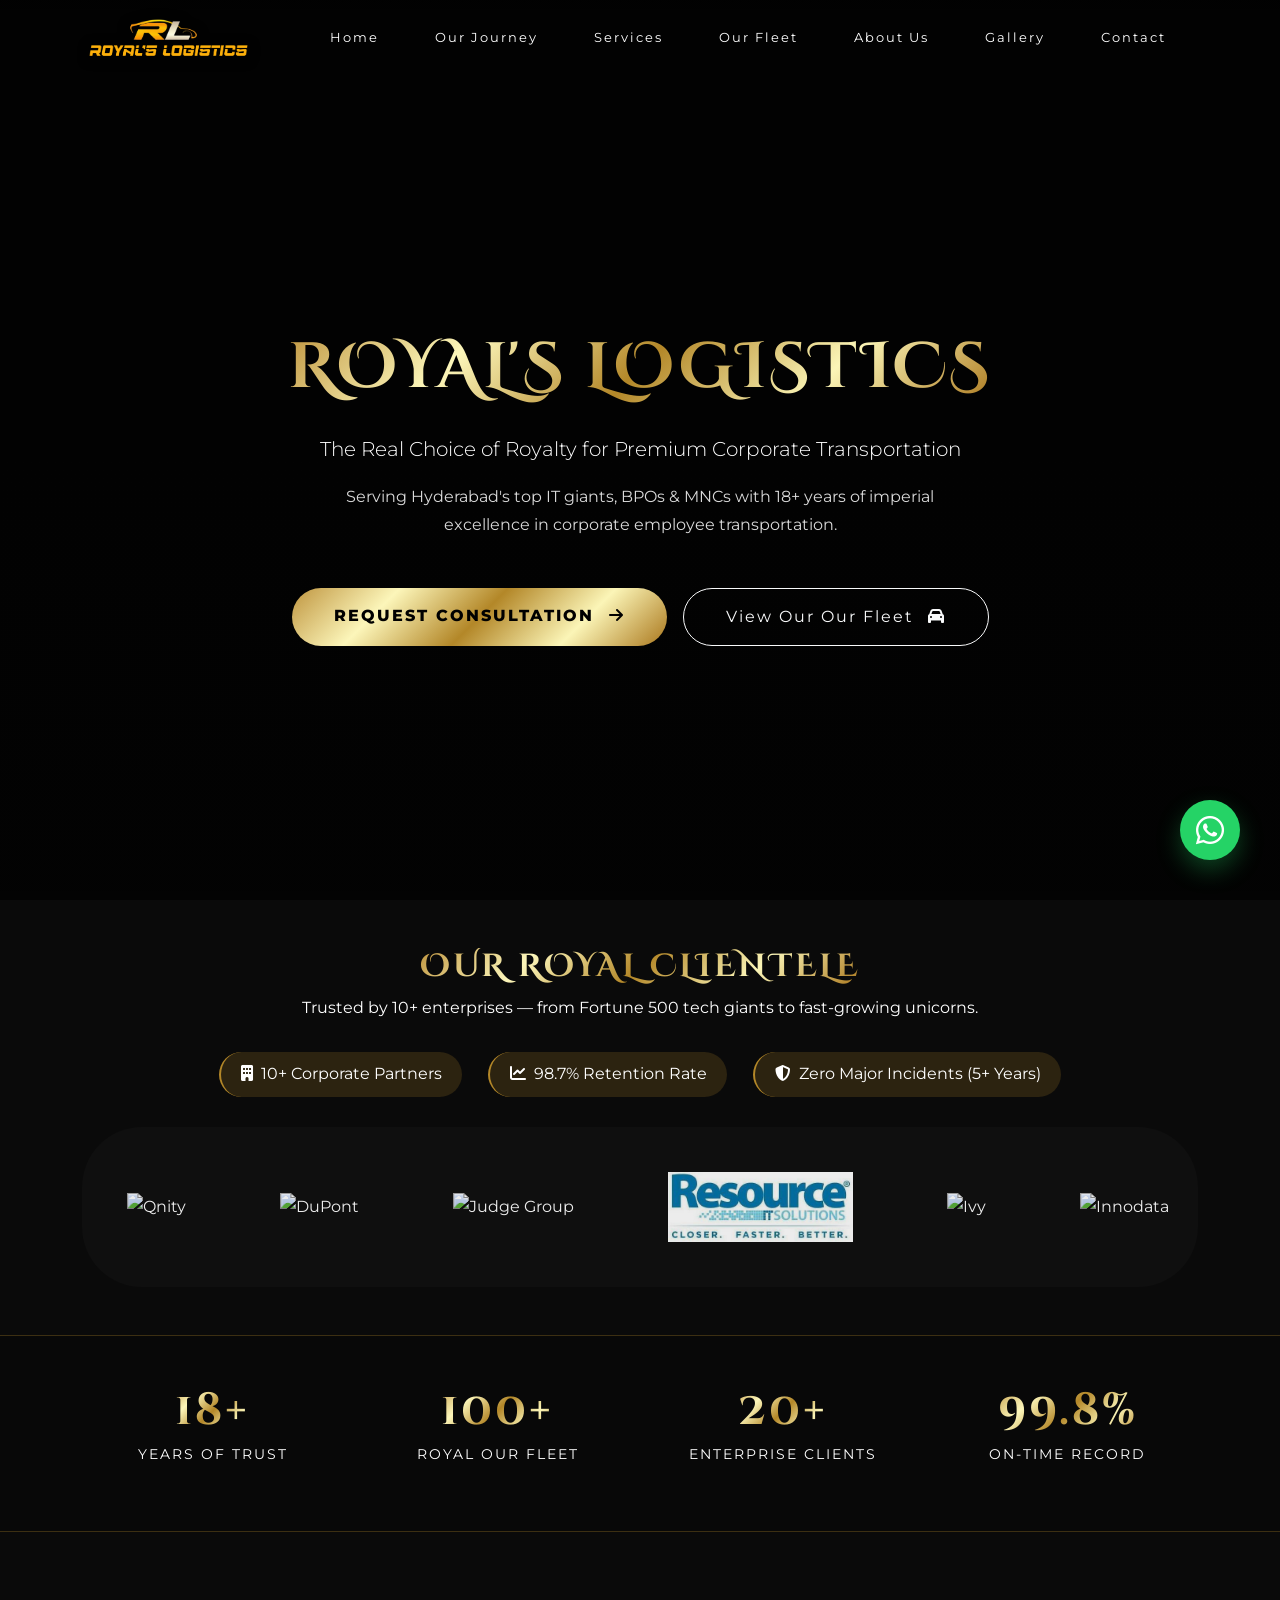
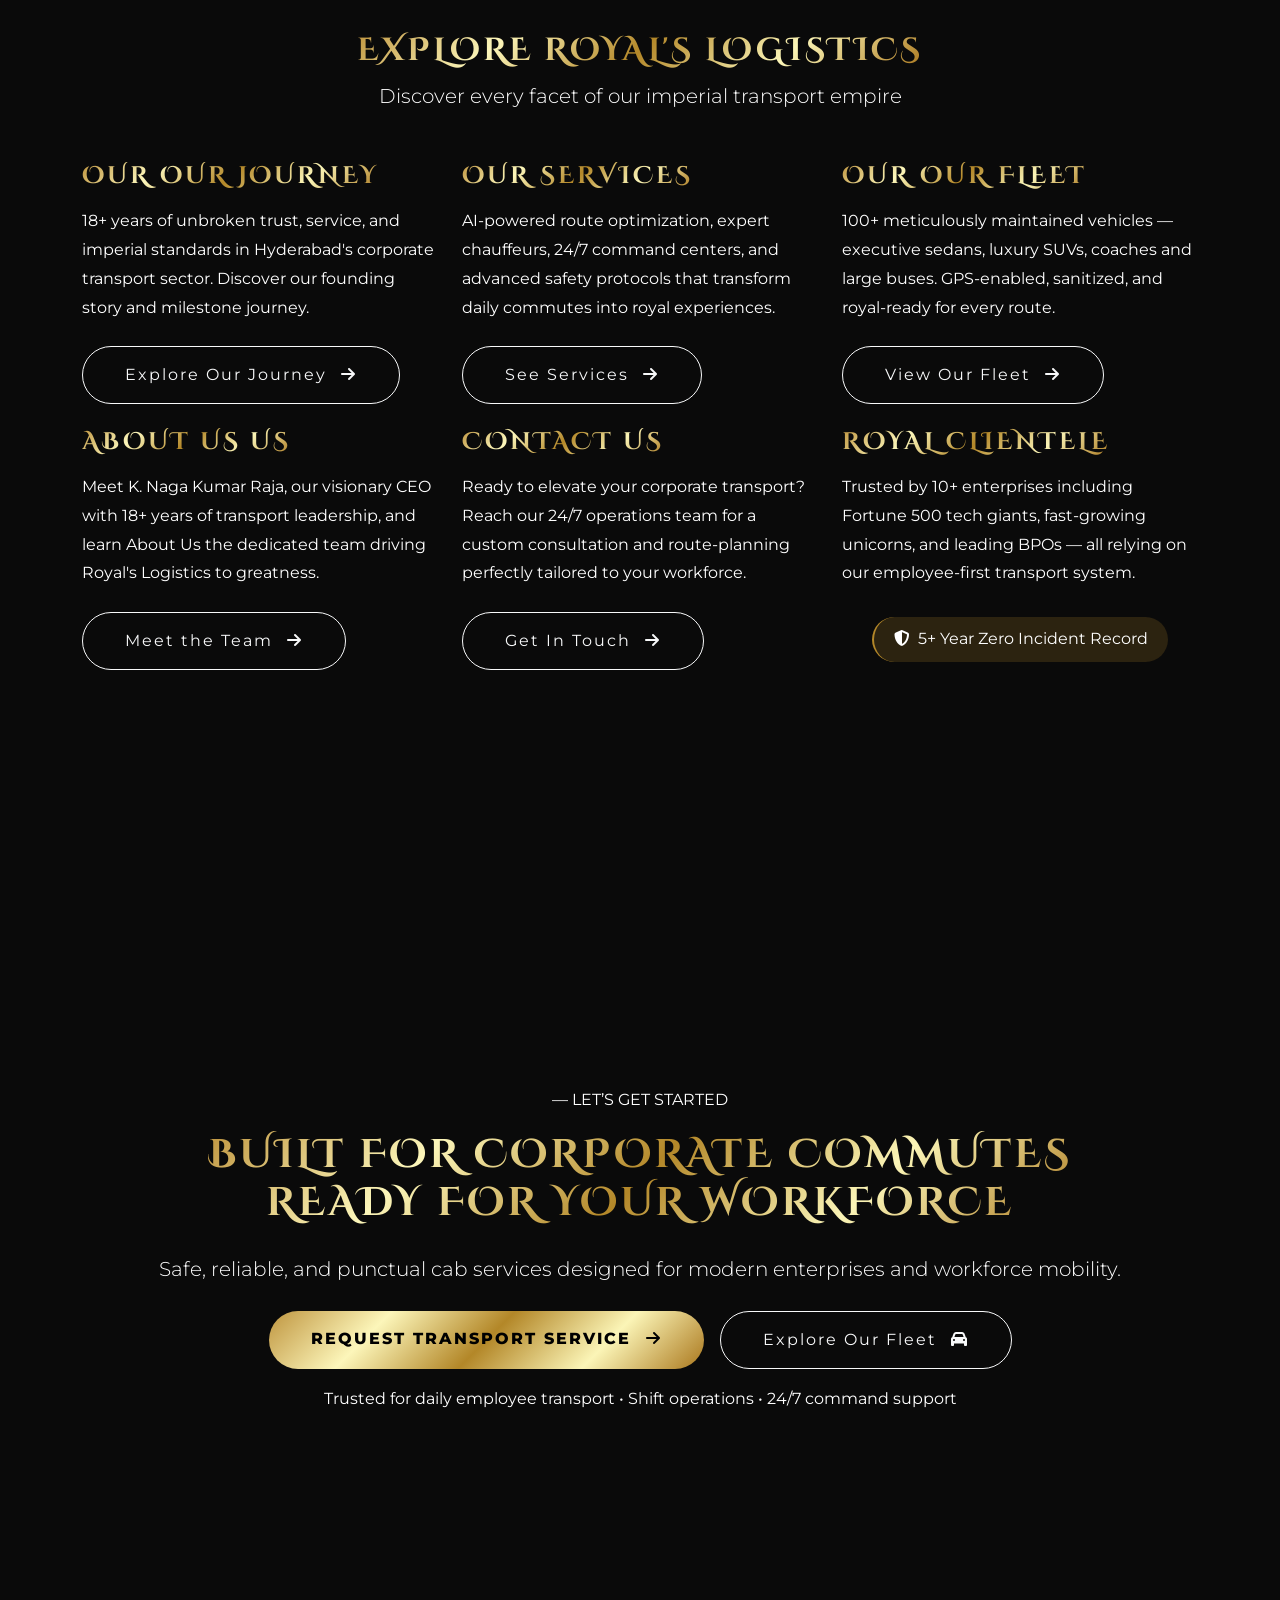
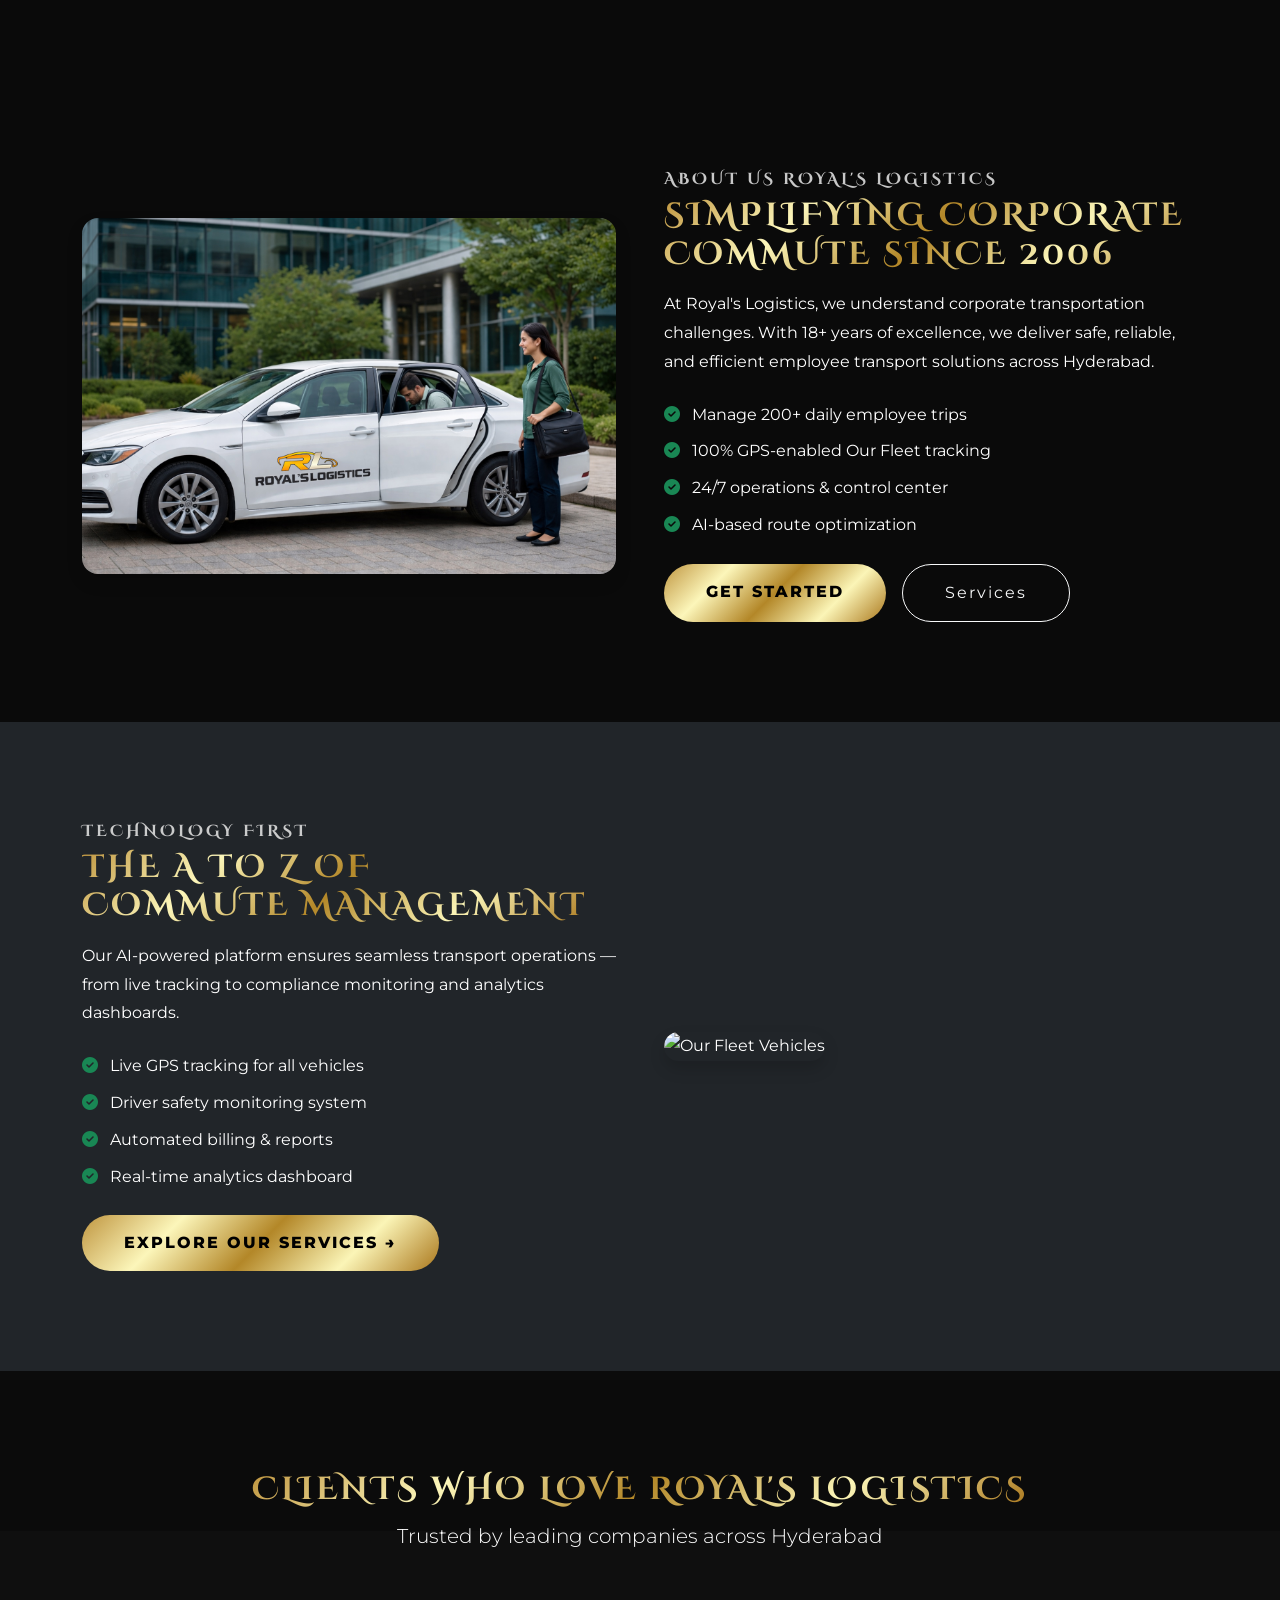
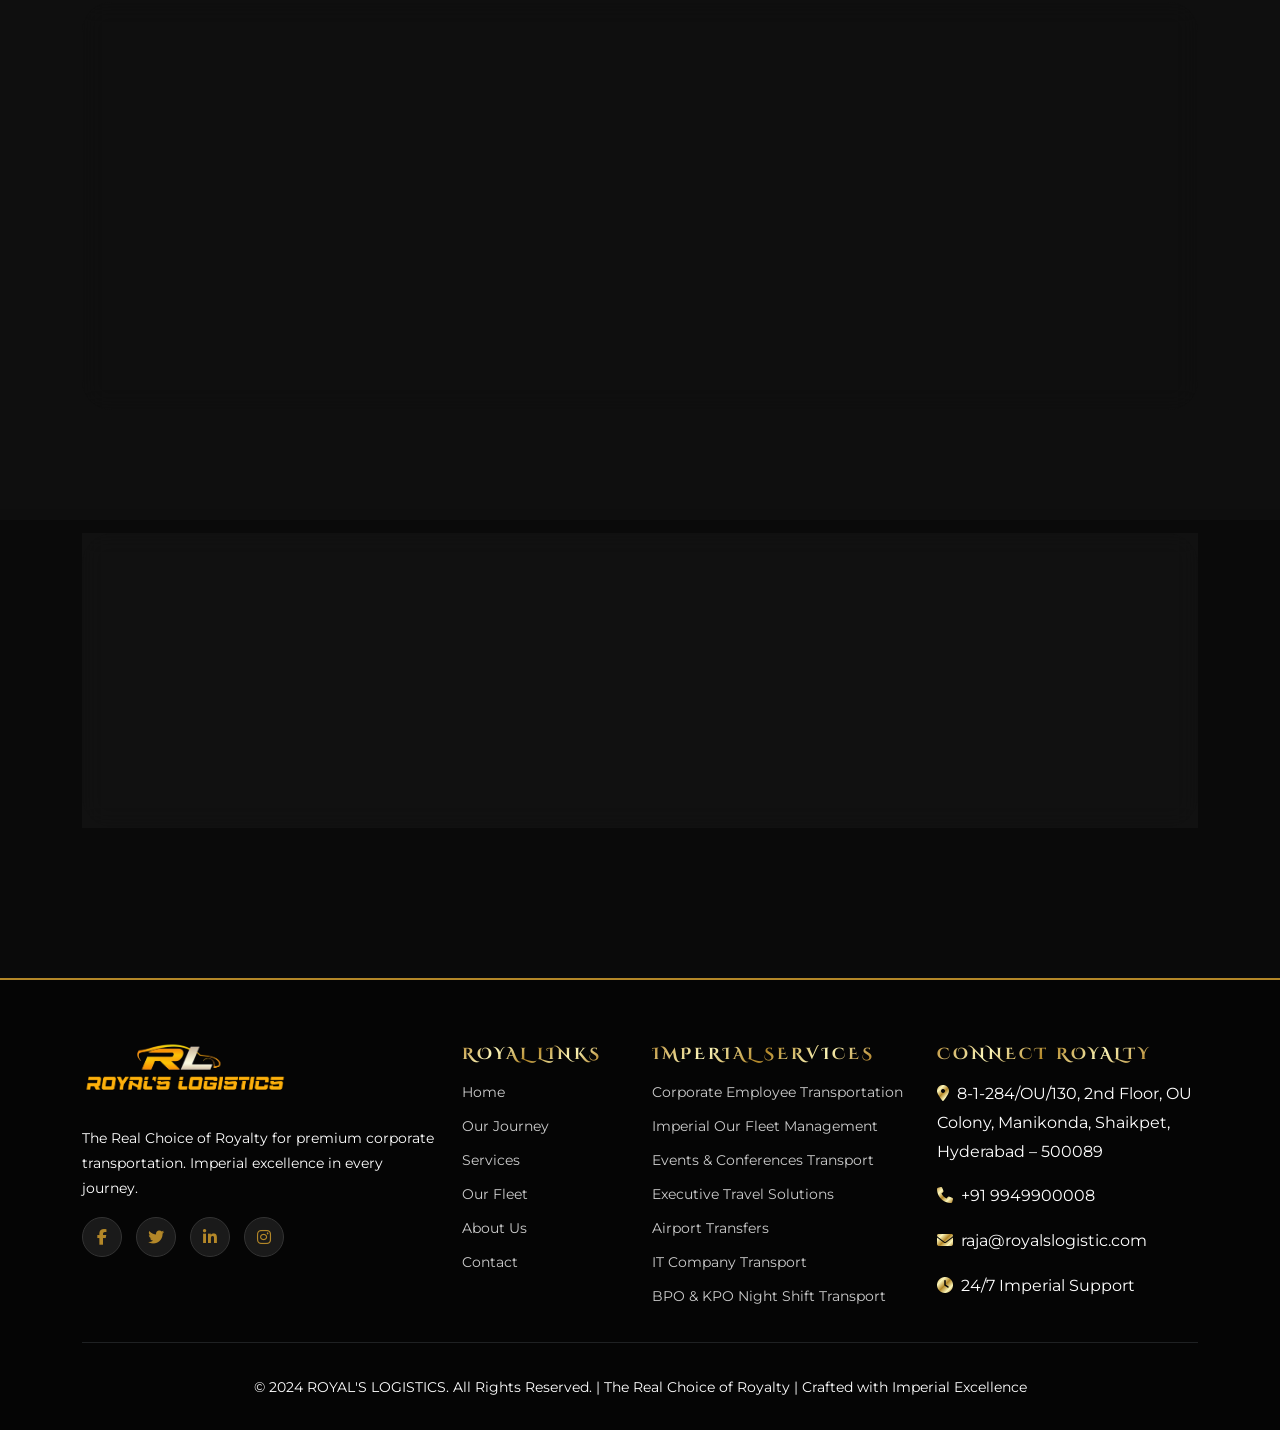
==== index.html @ b6a7c0ea "Update print statement from 'Hello' to 'Goodbye'" ====
<!DOCTYPE html>
<html lang="en">
<head>
  <meta charset="UTF-8" />
  <meta name="viewport" content="width=device-width, initial-scale=1.0, user-scalable=yes" />
  <title>ROYAL'S LOGISTICS | Imperial Corporate Employee Transport</title>
<!-- Favicon (Logo as icon) -->
<link rel="icon" type="image/png" href="logo.png" />
<link rel="apple-touch-icon" href="logo.png" />

<!-- SEO Title -->
<title>ROYAL'S LOGISTICS | Imperial Corporate Employee Transport</title>

<!-- Open Graph Meta Tags (WhatsApp / Facebook Preview) -->
<meta property="og:title" content="ROYAL'S LOGISTICS | Imperial Corporate Employee Transport" />

<meta property="og:description" 
content="Premium corporate employee transport solutions with reliability, safety, and efficiency. Trusted logistics partner for modern businesses." />

<meta property="og:image" 
content="https://rl-updated.netlify.app/logo1.png" />

<meta property="og:url" 
content="https://rl-updated.netlify.app/" />

<meta property="og:type" content="website" />

<meta property="og:image:width" content="1200" />
<meta property="og:image:height" content="630" />
  
  <link href="https://cdn.jsdelivr.net/npm/bootstrap@5.3.0-alpha1/dist/css/bootstrap.min.css" rel="stylesheet" />
  <link href="https://fonts.googleapis.com/css2?family=Cinzel+Decorative:wght@400;700;900&family=Cinzel:wght@400;700;900&family=Cormorant+Garamond:ital,wght@0,400;0,600;1,400&family=Montserrat:wght@200;300;400;500;600;700;800&display=swap" rel="stylesheet" />
  <link rel="stylesheet" href="https://cdnjs.cloudflare.com/ajax/libs/font-awesome/6.4.0/css/all.min.css" />
  <link href="https://unpkg.com/aos@2.3.1/dist/aos.css" rel="stylesheet" />
  <link rel="stylesheet" href="styles.css" />
  <style>
    /* ===== SECTION BACKGROUND ===== */
.testimonial-section {
  background: #0b0b0b;
  position: relative;
}

/* ===== OUTER CONTAINER ===== */
.testimonial-wrapper {
  background: rgba(255,255,255,0.02);
  border: 1px solid rgba(179,135,40,0.25);
  border-radius: 30px;
  padding: 40px 25px;
  backdrop-filter: blur(12px);
  box-shadow: 0 20px 60px rgba(0,0,0,0.6);
}

/* ===== CARD ===== */
.testimonial-card {
  padding: 30px 20px;
  border-radius: 20px;
  background: linear-gradient(145deg, #111, #0a0a0a);
  border: 1px solid rgba(179,135,40,0.3);
  transition: 0.4s;
}

/* HOVER EFFECT */
.testimonial-card:hover {
  transform: translateY(-10px) scale(1.03);
  box-shadow: 0 20px 40px rgba(179,135,40,0.2);
}

/* ===== AVATAR ===== */
.client-avatar {
  width: 60px;
  height: 60px;
  margin: 0 auto 15px;
  border-radius: 50%;
  background: linear-gradient(135deg, #bf953f, #fcf6ba, #b38728);
  display: flex;
  align-items: center;
  justify-content: center;
  font-weight: bold;
  color: #000;
  font-size: 1.2rem;
}

/* ===== STARS ===== */
.stars {
  color: #ffc107;
  margin-bottom: 10px;
  letter-spacing: 2px;
}

/* ===== TEXT ===== */
.testimonial-card p {
  font-size: 0.95rem;
  opacity: 0.85;
  line-height: 1.6;
}

/* ===== CONTROLS ===== */
.carousel-control-prev-icon,
.carousel-control-next-icon {
  filter: invert(1);
}
  </style>
</head>
<body>
  <!-- Preloader -->
  <div id="preloader">
    <div class="loader-logo">ROYAL'S LOGISTICS</div>
    <div style="width:280px;height:2px;background:#2a2a2a;margin-top:20px;">
      <div id="bar" style="width:0%;height:100%;background:var(--metallic-gold);"></div>
    </div>
    <p class="mt-3 small gold-text">Imperial Excellence Loading...</p>
  </div>
  <!-- Navbar -->
  <nav class="navbar navbar-expand-lg navbar-dark fixed-top">
    <div class="container">
      <a class="navbar-brand" href="index.html">
        <img class="navbar-logo-img" src="logo.png" alt="Royal's Logistics Crest">
      </a>
      <button class="navbar-toggler" type="button" data-bs-toggle="collapse" data-bs-target="#navbarNav" aria-label="Toggle navigation">
        <span class="navbar-toggler-icon"></span>
      </button>
      <div class="collapse navbar-collapse" id="navbarNav">
        <ul class="navbar-nav ms-auto">
          <li class="nav-item"><a class="nav-link active" href="index.html">Home</a></li>
          <li class="nav-item"><a class="nav-link" href="Our Journey.html">Our Journey</a></li>
          <li class="nav-item"><a class="nav-link" href="Services.html">Services</a></li>
          <li class="nav-item"><a class="nav-link" href="Our Fleet.html">Our Fleet</a></li>
          <li class="nav-item"><a class="nav-link" href="About Us.html">About Us</a></li>
          <li class="nav-item"><a class="nav-link" href="Gallery.html">Gallery</a></li>
          <li class="nav-item"><a class="nav-link" href="Contact.html">Contact</a></li>
        </ul>
      </div>
    </div>
  </nav>
  <!-- Hero -->
  <section class="hero">
    <div class="hero-bg"></div>
    <div class="container text-center" data-aos="zoom-out">
      <h1 class="gold-text" style="font-size:4rem;">ROYAL'S LOGISTICS</h1>
      <p class="lead mt-3">The Real Choice of Royalty for Premium Corporate Transportation</p>
      <p class="mt-2" style="max-width:640px;margin:0 auto;opacity:0.85;">Serving Hyderabad's top IT giants, BPOs &amp; MNCs with 18+ years of imperial excellence in corporate employee transportation.</p>
      <div class="mt-5 d-flex flex-wrap justify-content-center gap-3">
        <a href="Contact.html" class="btn btn-royal">Request Consultation <i class="fas fa-arrow-right ms-2"></i></a>
        <a href="Our Fleet.html" class="btn btn-outline-light" style="border-radius:50px;padding:16px 42px;letter-spacing:2px;">View Our Our Fleet <i class="fas fa-car ms-2"></i></a>
      </div>
    </div>
  </section>
    <!-- Clients Carousel -->
  <section class="py-5">
    <div class="container">
      <div class="text-center mb-4" data-aos="fade-up">
        <h2 class="gold-text">Our Royal Clientele</h2>
        <div class="divider-gold"></div>
        <p class="px-lg-5">Trusted by 10+ enterprises — from Fortune 500 tech giants to fast-growing unicorns.</p>
        <div class="mt-4 d-flex flex-wrap justify-content-center gap-3">
          <span class="stat-badge-gold"><i class="fas fa-building me-1"></i> 10+ Corporate Partners</span>
          <span class="stat-badge-gold"><i class="fas fa-chart-line me-1"></i> 98.7% Retention Rate</span>
          <span class="stat-badge-gold"><i class="fas fa-shield-alt me-1"></i> Zero Major Incidents (5+ Years)</span>
        </div>
      </div>
      <div class="logo-carousel">
        <div class="logo-track">
          <img src="https://mma.prnewswire.com/media/2775788/Qnity_logo.jpg?p=facebook" alt="Qnity">
          <img src="https://www.dupont.co.in/content/dam/dupont/amer/us/en/corporate/general/icons/DuPont_tm_rgb.png" alt="DuPont">
          <img src="https://www.judgeindiasolutions.com/wp-content/themes/judge-group/assets/logo/judge-group-logo@2x.png" alt="Judge Group">
          <img src="Resource.jpg" alt="Resource">
          <img src="https://skillety.com/_next/image?url=%2F_next%2Fstatic%2Fmedia%2Fivy.c1777a54.png&w=1920&q=75" alt="Ivy">
          <img src="https://innodata.com/wp-content/uploads/2024/09/Innodata_newlogo_1-1-1-768x203.webp" alt="Innodata">
          <img src="https://mma.prnewswire.com/media/2775788/Qnity_logo.jpg?p=facebook" alt="Qnity">
          <img src="https://www.dupont.co.in/content/dam/dupont/amer/us/en/corporate/general/icons/DuPont_tm_rgb.png" alt="DuPont">
          <img src="https://www.judgeindiasolutions.com/wp-content/themes/judge-group/assets/logo/judge-group-logo@2x.png" alt="Judge Group">
          <img src="Resource.jpg" alt="Resource">
          <img src="https://skillety.com/_next/image?url=%2F_next%2Fstatic%2Fmedia%2Fivy.c1777a54.png&w=1920&q=75" alt="Ivy">
          <img src="https://innodata.com/wp-content/uploads/2024/09/Innodata_newlogo_1-1-1-768x203.webp" alt="Innodata">
        </div>
      </div>
    </div>
  </section>
  <!-- Quick Stats -->
  <section class="py-5" style="background:#080808;border-top:1px solid rgba(179,135,40,0.3);border-bottom:1px solid rgba(179,135,40,0.3);">
    <div class="container">
      <div class="row g-4 text-center" data-aos="fade-up">
        <div class="col-6 col-md-3">
          <h2 class="gold-text mb-1" style="font-size:2.8rem;">18+</h2>
          <p class="small text-uppercase" style="letter-spacing:2px;">Years of Trust</p>
        </div>
        <div class="col-6 col-md-3">
          <h2 class="gold-text mb-1" style="font-size:2.8rem;">100+</h2>
          <p class="small text-uppercase" style="letter-spacing:2px;">Royal Our Fleet</p>
        </div>
        <div class="col-6 col-md-3">
          <h2 class="gold-text mb-1" style="font-size:2.8rem;">20+</h2>
          <p class="small text-uppercase" style="letter-spacing:2px;">Enterprise Clients</p>
        </div>
        <div class="col-6 col-md-3">
          <h2 class="gold-text mb-1" style="font-size:2.8rem;">99.8%</h2>
          <p class="small text-uppercase" style="letter-spacing:2px;">On-Time Record</p>
        </div>
        
      </div>
    </div>
  </section>
  <!-- Explore Pages Overview -->
  <section class="section-padding">
    <div class="container">
      <div class="text-center mb-5" data-aos="fade-up">
        <h2 class="gold-text">Explore Royal's Logistics</h2>
        <div class="divider-gold"></div>
        <p class="lead">Discover every facet of our imperial transport empire</p>
      </div>
      <div class="row g-4">
        <div class="col-md-6 col-lg-4" data-aos="fade-up" data-aos-delay="0">
          <div class="preview-card">
            <h4 class="gold-text mb-3">Our Our Journey</h4>
            <p>18+ years of unbroken trust, service, and imperial standards in Hyderabad's corporate transport sector. Discover our founding story and milestone journey.</p>
            <div class="mt-4">
              <a href="Our Journey.html" class="btn btn-outline-light" style="border-radius:50px;padding:16px 42px;letter-spacing:2px;">Explore Our Journey <i class="fas fa-arrow-right ms-2"></i></a>
            </div>
          </div>
        </div>
        <div class="col-md-6 col-lg-4" data-aos="fade-up" data-aos-delay="100">
          <div class="preview-card">
            <h4 class="gold-text mb-3">Our Services</h4>
            <p>AI-powered route optimization, expert chauffeurs, 24/7 command centers, and advanced safety protocols that transform daily commutes into royal experiences.</p>
            <div class="mt-4">
              <a href="Services.html" class="btn btn-outline-light" style="border-radius:50px;padding:16px 42px;letter-spacing:2px;">See Services <i class="fas fa-arrow-right ms-2"></i></a>
            </div>
          </div>
        </div>
        <div class="col-md-6 col-lg-4" data-aos="fade-up" data-aos-delay="200">
          <div class="preview-card">
            <h4 class="gold-text mb-3">Our Our Fleet</h4>
            <p>100+ meticulously maintained vehicles — executive sedans, luxury SUVs, coaches and large buses. GPS-enabled, sanitized, and royal-ready for every route.</p>
            <div class="mt-4">
              <a href="Our Fleet.html" class="btn btn-outline-light" style="border-radius:50px;padding:16px 42px;letter-spacing:2px;">View Our Fleet <i class="fas fa-arrow-right ms-2"></i></a>
            </div>
          </div>
        </div>
        <div class="col-md-6 col-lg-4" data-aos="fade-up" data-aos-delay="300">
          <div class="preview-card">
            <h4 class="gold-text mb-3">About Us Us</h4>
            <p>Meet K. Naga Kumar Raja, our visionary CEO with 18+ years of transport leadership, and learn About Us the dedicated team driving Royal's Logistics to greatness.</p>
            <div class="mt-4">
              <a href="About Us.html" class="btn btn-outline-light" style="border-radius:50px;padding:16px 42px;letter-spacing:2px;">Meet the Team <i class="fas fa-arrow-right ms-2"></i></a>
            </div>
          </div>
        </div>
        <div class="col-md-6 col-lg-4" data-aos="fade-up" data-aos-delay="500">
          <div class="preview-card">
            <h4 class="gold-text mb-3">Contact Us</h4>
            <p>Ready to elevate your corporate transport? Reach our 24/7 operations team for a custom consultation and route-planning perfectly tailored to your workforce.</p>
            <div class="mt-4">
              <a href="Contact.html" class="btn btn-outline-light" style="border-radius:50px;padding:16px 42px;letter-spacing:2px;">Get In Touch <i class="fas fa-arrow-right ms-2"></i></a>
            </div>
          </div>
        </div>
        <div class="col-md-6 col-lg-4" data-aos="fade-up" data-aos-delay="400">
          <div class="preview-card">
            <h4 class="gold-text mb-3">Royal Clientele</h4>
            <p>Trusted by 10+ enterprises including Fortune 500 tech giants, fast-growing unicorns, and leading BPOs — all relying on our employee-first transport system.</p>
            <div class="mt-4 d-flex flex-wrap gap-2 justify-content-center">
              <span class="stat-badge-gold"><i class="fas fa-shield-alt me-1"></i> 5+ Year Zero Incident Record</span>
            </div>
          </div>
        </div>
        
      </div>
    </div>
  </section>

  <section class="hero">
  <div class="hero-overlay"></div>

  <div class="container text-center hero-content" data-aos="zoom-out">

    <!-- TOP TAGLINE -->
    <p class="hero-top-text">— LET’S GET STARTED</p>

    <!-- MAIN HEADING -->
    <h1 class="gold-text">
      Built for <span>Corporate Commutes</span><br/>
      Ready for Your Workforce
    </h1>

    <!-- SUB TEXT -->
    <p class="lead mt-3">
      Safe, reliable, and punctual cab services designed for modern enterprises and workforce mobility.
    </p>

    <!-- CTA BUTTONS -->
    <div class="mt-4 d-flex flex-wrap justify-content-center gap-3">

      <a href="Contact.html" class="btn btn-royal">
        Request Transport Service 
        <i class="fas fa-arrow-right ms-2"></i>
      </a>

      <a href="Our Fleet.html" class="btn btn-outline-light btn-glass" style="border-radius:50px;padding:16px 42px;letter-spacing:2px;">
        Explore Our Fleet 
        <i class="fas fa-car ms-2"></i>
      </a>

    </div>

    <!-- TRUST LINE -->
    <p class="hero-bottom-text mt-3">
      Trusted for daily employee transport • Shift operations • 24/7 command support
    </p>

  </div>
</section>
<!-- Advanced Commute Section (Inspired by Reference) -->
<section class="section-padding">
  <div class="container">
    <div class="row align-items-center g-5">
      
      <!-- LEFT IMAGE -->
      <div class="col-lg-6" data-aos="fade-right">
        <img src="car.jpg"
             class="img-fluid rounded-4 shadow"
             alt="Our Fleet Management">
      </div>

      <!-- RIGHT CONTENT -->
      <div class="col-lg-6" data-aos="fade-left">
        <h6 class="text-uppercase text-muted mb-2">About Us Royal's Logistics</h6>
        
        <h2 class="gold-text mb-3">
          Simplifying Corporate <br> Commute Since 2006
        </h2>

        <p class="mb-4">
          At Royal's Logistics, we understand corporate transportation challenges.
          With 18+ years of excellence, we deliver safe, reliable, and efficient
          employee transport solutions across Hyderabad.
        </p>

        <ul class="list-unstyled">
          <li class="mb-2"><i class="fas fa-check-circle text-success me-2"></i> Manage 200+ daily employee trips</li>
          <li class="mb-2"><i class="fas fa-check-circle text-success me-2"></i> 100% GPS-enabled Our Fleet tracking</li>
          <li class="mb-2"><i class="fas fa-check-circle text-success me-2"></i> 24/7 operations & control center</li>
          <li class="mb-2"><i class="fas fa-check-circle text-success me-2"></i> AI-based route optimization</li>
        </ul>

        <div class="mt-4 d-flex gap-3 flex-wrap">
          <a href="Contact.html" class="btn btn-royal">Get Started</a>
          <a href="Services.html" class="btn btn-outline-light" style="border-radius:50px;padding:16px 42px;letter-spacing:2px;">Services</a>
        </div>
      </div>

    </div>
  </div>
</section>

<!-- Our Fleet Technology Section -->
<section class="section-padding bg-dark">
  <div class="container">
    <div class="row align-items-center g-5 flex-lg-row-reverse">

      <!-- IMAGE -->
      <div class="col-lg-6" data-aos="fade-left">
        <img src="https://images.unsplash.com/photo-1600320254374-ce2d293c324e"
             class="img-fluid rounded-4 shadow"
             alt="Our Fleet Vehicles">
      </div>

      <!-- CONTENT -->
      <div class="col-lg-6" data-aos="fade-right">
        <h6 class="text-uppercase text-muted mb-2">Technology First</h6>

        <h2 class="gold-text mb-3">
          The A to Z of <br> Commute Management
        </h2>

        <p class="mb-4">
          Our AI-powered platform ensures seamless transport operations —
          from live tracking to compliance monitoring and analytics dashboards.
        </p>

        <ul class="list-unstyled">
          <li class="mb-2"><i class="fas fa-check-circle text-success me-2"></i> Live GPS tracking for all vehicles</li>
          <li class="mb-2"><i class="fas fa-check-circle text-success me-2"></i> Driver safety monitoring system</li>
          <li class="mb-2"><i class="fas fa-check-circle text-success me-2"></i> Automated billing & reports</li>
          <li class="mb-2"><i class="fas fa-check-circle text-success me-2"></i> Real-time analytics dashboard</li>
        </ul>

        <div class="mt-4">
          <a href="Services.html" class="btn btn-royal">Explore Our Services →</a>
        </div>
      </div>

    </div>
  </div>
</section>
<!-- ===== PREMIUM HAPPY CLIENTS SECTION ===== -->
<section class="section-padding testimonial-section">
  <div class="container">

    <!-- Title -->
    <div class="text-center mb-5" data-aos="fade-up">
      <h2 class="gold-text">Clients Who Love Royal's Logistics</h2>
      <div class="divider-gold"></div>
      <p class="lead">Trusted by leading companies across Hyderabad</p>
    </div>

    <!-- MAIN CONTAINER BOX -->
    <div class="testimonial-wrapper">

      <div id="testimonialCarousel" class="carousel slide" data-bs-ride="carousel">

        <div class="carousel-inner">

          <!-- Slide 1 -->
          <div class="carousel-item active">
            <div class="row g-4 justify-content-center">

              <!-- CARD -->
              <div class="col-md-4">
                <div class="testimonial-card text-center">

                  <div class="client-avatar">R</div>
                  <div class="stars">★★★★★</div>

                  <p>
                    "Royal's Logistics has transformed our employee transport system.
                    Highly reliable and professional."
                  </p>

                  <h6 class="gold-text">Rahul Sharma</h6><br/>
                  <small>Operations Head, Tech Company</small>

                </div>
              </div>

              <div class="col-md-4">
                <div class="testimonial-card text-center">

                  <div class="client-avatar">P</div>

                  <div class="stars">★★★★★</div>

                  <p>
                    "Their punctuality and safety standards are exceptional.
                    Our employees feel secure every day."
                  </p>

                  <h6 class="gold-text">Priya Reddy</h6><br/>
                  <small>HR Manager, BPO</small>

                </div>
              </div>

              <div class="col-md-4">
                <div class="testimonial-card text-center">

                  <div class="client-avatar">S</div>

                  <div class="stars">★★★★★</div>

                  <p>
                    "Best transport partner we’ve worked with.
                    Smooth operations and excellent support team."
                  </p>

                  <h6 class="gold-text">Suresh Babu</h6><br/>
                  <small>Admin Manager</small>

                </div>
              </div>

            </div>
          </div>

          <!-- Slide 2 -->
          <div class="carousel-item">
            <div class="row g-4 justify-content-center">

              <div class="col-md-4">
                <div class="testimonial-card text-center">

                  <div class="client-avatar">A</div>

                  <div class="stars">★★★★★</div>

                  <p>
                    "Their GPS tracking and reporting system is very advanced."
                  </p>

                  <h6 class="gold-text">Anjali Verma</h6><br/>
                  <small>HR Lead</small>

                </div>
              </div>

              <div class="col-md-4">
                <div class="testimonial-card text-center">

                  <div class="client-avatar">K</div>

                  <div class="stars">★★★★★</div>

                  <p>
                    "Reliable Our Fleet and trained drivers.
                    We never faced delays or safety issues."
                  </p>

                  <h6 class="gold-text">Kiran Kumar</h6><br/>
                  <small>Operations Manager</small>

                </div>
              </div>

              <div class="col-md-4">
                <div class="testimonial-card text-center">

                  <div class="client-avatar">M</div>

                  <div class="stars">★★★★★</div>

                  <p>
                    "24/7 support is a game changer.
                    Their team responds instantly."
                  </p>

                  <h6 class="gold-text">Meena Patel</h6><br/>
                  <small>Corporate Admin</small>

                </div>
              </div>

            </div>
          </div>

        </div>

        <!-- Controls -->
        <button class="carousel-control-prev" type="button" data-bs-target="#testimonialCarousel" data-bs-slide="prev">
          <span class="carousel-control-prev-icon"></span>
        </button>

        <button class="carousel-control-next" type="button" data-bs-target="#testimonialCarousel" data-bs-slide="next">
          <span class="carousel-control-next-icon"></span>
        </button>

      </div>

    </div>
  </div>
</section>
  <!-- CTA Banner -->
  <section class="section-padding pt-4">
    <div class="container">
      <div class="royal-border-box text-center" data-aos="zoom-in">
        <h2 class="gold-text mb-3">Ready to Experience Royal Transport?</h2>
        <p class="lead mb-4">Let us craft a premium, punctual commute solution tailored to your corporate workforce.</p>
        <div class="d-flex flex-wrap justify-content-center gap-3">
          <a href="Contact.html" class="btn btn-royal">Request Consultation <i class="fas fa-feather-alt ms-2"></i></a>
          <a href="tel:+919949900008" class="btn btn-outline-light" style="border-radius:50px;padding:16px 42px;letter-spacing:2px;"><i class="fas fa-phone me-2"></i>+91 9949900008</a>
        </div>
      </div>
    </div>
  </section>
  <!-- WhatsApp -->
  <a href="https://wa.me/919949900008?text=Hi%20Royal's%20Logistics%20Team,%20I%20am%20interested%20in%20your%20services." class="whatsapp-float" target="_blank">
    <i class="fab fa-whatsapp"></i>
  </a>
  <!-- Footer -->
  <footer class="imperial-footer">
    <div class="container">
      <div class="row g-4">
        <div class="col-lg-4 col-md-6">
          <div class="footer-logo"><img src="logo.png" alt="Royal's Logistics"></div>
          <p class="small mt-3">The Real Choice of Royalty for premium corporate transportation. Imperial excellence in every journey.</p>
          <div class="mt-3">
            <a href="#" class="social-icon"><i class="fab fa-facebook-f"></i></a>
            <a href="#" class="social-icon"><i class="fab fa-twitter"></i></a>
            <a href="#" class="social-icon"><i class="fab fa-linkedin-in"></i></a>
            <a href="#" class="social-icon"><i class="fab fa-instagram"></i></a>
          </div>
        </div>
        <div class="col-lg-2 col-md-6">
          <h5 class="gold-text mb-3" style="font-size:1rem;">Royal Links</h5>
          <div class="footer-links d-flex flex-column">
            <a href="index.html">Home</a>
            <a href="Our Journey.html">Our Journey</a>
            <a href="Services.html">Services</a>
            <a href="Our Fleet.html">Our Fleet</a>
            <a href="About Us.html">About Us</a>
            <a href="Contact.html">Contact</a>
          </div>
        </div>
        <div class="col-lg-3 col-md-6">
          <h5 class="gold-text mb-3" style="font-size:1rem;">Imperial Services</h5>
          <div class="footer-services d-flex flex-column">
            <a href="#">Corporate Employee Transportation</a>
            <a href="#">Imperial Our Fleet Management</a>
            <a href="#">Events &amp; Conferences Transport</a>
            <a href="#">Executive Travel Solutions</a>
            <a href="#">Airport Transfers</a>
            <a href="#">IT Company Transport</a>
            <a href="#">BPO &amp; KPO Night Shift Transport</a>
          </div>
        </div>
        <div class="col-lg-3 col-md-6">
          <h5 class="gold-text mb-3" style="font-size:1rem;">Connect Royalty</h5>
          <p><i class="fas fa-map-marker-alt gold-text me-2"></i>8-1-284/OU/130, 2nd Floor, OU Colony, Manikonda, Shaikpet, Hyderabad – 500089</p>
          <p><i class="fas fa-phone gold-text me-2"></i>+91 9949900008</p>
          <p><i class="fas fa-envelope gold-text me-2"></i>raja@royalslogistic.com</p>
          <p><i class="fas fa-clock gold-text me-2"></i>24/7 Imperial Support</p>
        </div>
      </div>
      <hr class="border-secondary mt-4">
      <div class="text-center pt-3">
        <p class="small mb-0">© 2024 ROYAL'S LOGISTICS. All Rights Reserved. | The Real Choice of Royalty | Crafted with Imperial Excellence</p>
      </div>
    </div>
  </footer>
  <script src="https://cdn.jsdelivr.net/npm/bootstrap@5.3.0-alpha1/dist/js/bootstrap.bundle.min.js"></script>
  <script src="https://unpkg.com/aos@2.3.1/dist/aos.js"></script>
  <script src="main.js"></script>
</body>
</html>
---- styles.css ----
/* ============================================
   ROYAL'S LOGISTICS — Global Stylesheet
   styles.css
   ============================================ */

:root {
  --metallic-gold: linear-gradient(135deg, #bf953f, #fcf6ba, #b38728, #fbf5b7, #aa771c);
  --deep-gold: #b38728;
  --light-gold: #fcf6ba;
  --royal-black: #0a0a0a;
  --royal-dark: #050505;
  --glass: rgba(255, 255, 255, 0.03);
  --transition-slow: all 0.8s cubic-bezier(0.25, 1, 0.5, 1);
  --navbar-height: 72px;
}

*, *::before, *::after { margin: 0; padding: 0; box-sizing: border-box; }
html, body { overflow-x: hidden; scroll-behavior: smooth; }
body {
  font-family: 'Montserrat', sans-serif;
  background-color: var(--royal-black);
  color: #ffffff;
  line-height: 1.8;
}

/* ── Typography ── */
p, .lead, .small, li, .card-text, .form-label { color: #ffffff !important; }
.text-muted { color: #dddddd !important; opacity: 0.9; }
h1, h2, h3, h4, h5, h6, .navbar-brand {
  font-family: 'Cinzel Decorative', serif;
  font-weight: 700;
  text-transform: uppercase;
  letter-spacing: 3px;
}
.gold-text {
  background: var(--metallic-gold);
  -webkit-background-clip: text;
  background-clip: text;
  -webkit-text-fill-color: transparent;
  display: inline-block;
}
.icon-wrap {
  font-size: 2.5rem;
  background: var(--metallic-gold);
  -webkit-background-clip: text;
  background-clip: text;
  -webkit-text-fill-color: transparent;
  margin-bottom: 1rem;
  display: block;
}

/* ── Preloader ── */
#preloader {
  position: fixed; inset: 0;
  background: var(--royal-black);
  display: flex; flex-direction: column;
  justify-content: center; align-items: center;
  z-index: 9999; transition: opacity 0.4s ease;
}
.loader-logo {
  font-family: 'Cinzel Decorative', serif;
  font-weight: 900; font-size: 2.5rem;
  background: var(--metallic-gold);
  -webkit-background-clip: text; background-clip: text;
  -webkit-text-fill-color: transparent;
  animation: royalPulse 1.8s infinite ease;
}
@keyframes royalPulse {
  0%   { opacity: 0.6; letter-spacing: 6px; }
  50%  { opacity: 1;   letter-spacing: 9px; }
  100% { opacity: 0.6; letter-spacing: 6px; }
}

/* ── Navbar ── */
.navbar {
  padding: 16px 0;
  transition: var(--transition-slow);
  background: transparent;
  z-index: 1050;
}
.navbar.sticky {
  padding: 8px 0;
  background: rgba(5, 5, 5, 0.98);
  backdrop-filter: blur(18px);
  -webkit-backdrop-filter: blur(18px);
  border-bottom: 1px solid var(--deep-gold);
}
.navbar .container {
  display: flex; flex-wrap: wrap;
  align-items: center; justify-content: space-between;
  width: 100%; padding-left: 16px; padding-right: 16px;
}
.navbar-brand {
  display: flex; align-items: center; gap: 8px;
  padding: 0; margin: 0; flex-shrink: 1;
  min-width: 0; max-width: 75%;
}
.navbar-logo-img {
  height: 44px; width: auto;
  filter: drop-shadow(0 2px 6px rgba(0,0,0,0.5));
  transition: transform 0.3s ease; flex-shrink: 0;
}
.navbar-toggler {
  border: 1px solid var(--deep-gold) !important;
  background: rgba(0,0,0,0.7); transition: 0.3s;
  flex-shrink: 0; margin-left: 12px;
  padding: 8px 12px; outline: none; box-shadow: none !important;
}
.navbar-collapse {
  flex-grow: 0; flex-basis: 100%; margin-top: 1rem;
  background: rgba(5,5,5,0.97);
  backdrop-filter: blur(18px);
  -webkit-backdrop-filter: blur(18px);
  border-radius: 16px;
  padding: 10px 0;
  border: 1px solid rgba(179,135,40,0.2);
}
.navbar-toggler-icon {
  background-image: url("data:image/svg+xml,%3csvg xmlns='http://www.w3.org/2000/svg' viewBox='0 0 30 30'%3e%3cpath stroke='rgba(179,135,40,1)' stroke-linecap='round' stroke-miterlimit='10' stroke-width='2' d='M4 7h22M4 15h22M4 23h22'/%3e%3c/svg%3e") !important;
}
.navbar-toggler[aria-expanded="true"] .navbar-toggler-icon {
  background-image: url("data:image/svg+xml,%3Csvg xmlns='http://www.w3.org/2000/svg' viewBox='0 0 30 30'%3E%3Cpath stroke='%23b38728' stroke-linecap='round' stroke-miterlimit='10' stroke-width='2' d='M6 6L24 24M24 6L6 24'/%3E%3C/svg%3E") !important;
}
.nav-link {
  color: #fff !important; font-size: 0.8rem;
  letter-spacing: 2px; margin: 0 12px;
  transition: 0.4s; position: relative;
  padding: 8px 16px !important;
}
.nav-link::after {
  content: ''; position: absolute; width: 0%;
  height: 2px; bottom: 0; left: 16px;
  background: var(--metallic-gold); transition: 0.4s;
}
.nav-link:hover::after, .nav-link.active-link::after { width: calc(100% - 32px); }

/* ── HOME HERO (index.html) ── */
.hero {
  min-height: 100vh;
  height: 100vh;
  position: relative;
  display: flex;
  align-items: center;
  justify-content: center;
  overflow: hidden;
  /* Push content below fixed navbar on all screen sizes */
  padding-top: var(--navbar-height);
}
.hero-bg {
  position: absolute; inset: 0;
  background: linear-gradient(rgba(0,0,0,0.85), rgba(0,0,0,0.75)),
    url('https://images.unsplash.com/photo-1568605117036-5fe5e7bab0b7?auto=format&fit=crop&w=1920&q=80');
  background-size: cover; background-position: center;
  animation: kenburns 22s infinite alternate; z-index: 0;
}
.hero > .container { position: relative; z-index: 1; }
@keyframes kenburns { 0% { transform: scale(1); } 100% { transform: scale(1.12); } }

/* ── PAGE HERO BANNER (legacy, expertise, fleet, about pages) ── */
.page-hero {
  min-height: 420px;
  position: relative;
  display: flex;
  align-items: center;
  justify-content: center;
  overflow: hidden;
  text-align: center;
  /* Account for fixed navbar — this is the KEY fix */
  padding-top: calc(var(--navbar-height) + 40px);
  padding-bottom: 60px;
}
.page-hero-bg {
  position: absolute; inset: 0;
  background-size: cover;
  background-position: center;
  z-index: 0;
}
.page-hero-overlay {
  position: absolute; inset: 0;
  background: linear-gradient(135deg, rgba(0,0,0,0.92) 0%, rgba(10,10,10,0.72) 100%);
  z-index: 1;
}
.page-hero > .container {
  position: relative;
  z-index: 2;
}
.page-hero h1 {
  font-size: 3rem;
  line-height: 1.2;
}
.page-breadcrumb {
  color: #ccc; font-size: 0.8rem; letter-spacing: 3px;
  text-transform: uppercase; font-family: 'Montserrat', sans-serif;
  font-weight: 400; margin-top: 1rem;
}
.page-breadcrumb a { color: var(--deep-gold); text-decoration: none; }
.page-breadcrumb a:hover { color: var(--light-gold); }

/* ── Layout ── */
.section-padding { padding: 100px 0; }
.royal-border-box {
  border: 1px solid var(--deep-gold); padding: 60px;
  background: var(--glass); backdrop-filter: blur(12px);
  -webkit-backdrop-filter: blur(12px);
  border-radius: 32px;
}

/* ── Buttons ── */
.btn-royal {
  background: var(--metallic-gold); color: #000; font-weight: 800;
  padding: 16px 42px; text-transform: uppercase; letter-spacing: 2px;
  border: none; border-radius: 50px; transition: 0.3s;
  text-decoration: none; display: inline-block;
}
.btn-royal:hover {
  transform: scale(1.02);
  box-shadow: 0 10px 25px rgba(179,135,40,0.5);
  color: #000;
}
.btn-outline-royal {
  background: transparent; color: var(--deep-gold); font-weight: 700;
  padding: 14px 36px; text-transform: uppercase; letter-spacing: 2px;
  border: 1px solid var(--deep-gold); border-radius: 50px; transition: 0.3s;
  text-decoration: none; display: inline-block;
}
.btn-outline-royal:hover {
  background: var(--metallic-gold);
  color: #000 !important;
  -webkit-text-fill-color: #000 !important;
  border-color: transparent;
  box-shadow: 0 10px 25px rgba(179,135,40,0.3);
}

/* ── Stat Badge ── */
.stat-badge-gold {
  background: rgba(179,135,40,0.2); border-radius: 60px;
  padding: 8px 20px; display: inline-block;
  border-left: 2px solid var(--deep-gold); margin: 5px;
}

/* ── Overview Cards (Home) ── */
.overview-card {
  background: #111; border: 1px solid #222;
  border-radius: 24px; padding: 45px 30px;
  transition: 0.5s; height: 100%; text-align: center;
}
.overview-card:hover {
  border-color: var(--deep-gold); transform: translateY(-12px);
  background: #171717; box-shadow: 0 20px 35px -12px rgba(179,135,40,0.25);
}
.overview-icon {
  font-size: 3rem;
  background: var(--metallic-gold);
  -webkit-background-clip: text; background-clip: text;
  -webkit-text-fill-color: transparent;
  margin-bottom: 1.2rem; display: block;
}

/* ── Expertise Cards ── */
.expertise-card {
  background: #111; border: 1px solid #222;
  border-radius: 24px; padding: 40px 30px;
  height: 100%; transition: 0.5s;
}
.expertise-card:hover {
  border-color: var(--deep-gold); transform: translateY(-10px);
  background: #171717; box-shadow: 0 20px 35px -12px rgba(179,135,40,0.2);
}

/* ── Process Cards ── */
.process-card {
  background: var(--glass); border: 1px solid #222;
  border-radius: 24px; padding: 30px;
  position: relative; height: 100%; transition: 0.5s;
}
.process-card:hover {
  border-color: var(--deep-gold); transform: translateY(-10px);
  background: #171717; box-shadow: 0 20px 35px -12px rgba(179,135,40,0.2);
}
.process-number {
  font-size: 3rem;
  background: var(--metallic-gold);
  -webkit-background-clip: text; background-clip: text;
  -webkit-text-fill-color: transparent;
  position: absolute; top: 15px; right: 25px;
  font-family: 'Cinzel', serif;
}

/* ── Fleet Items ── */
.fleet-item {
  background: #111; border: 1px solid #222;
  border-radius: 24px; height: 100%; transition: 0.5s; overflow: hidden;
}
.fleet-item:hover {
  border-color: var(--deep-gold); transform: translateY(-10px);
  box-shadow: 0 20px 35px -12px rgba(179,135,40,0.2);
}
.fleet-img { width: 100%; height: 240px; object-fit: cover; transition: 0.8s; }
.fleet-item:hover .fleet-img { transform: scale(1.05); }
.fleet-spec-list { list-style: none; padding: 0; margin: 0; }
.fleet-spec-list li { padding: 7px 0; border-bottom: 1px solid #1e1e1e; font-size: 0.88rem; }
.fleet-spec-list li:last-child { border-bottom: none; }

/* ── Value Cards (About / Expertise) ── */
.value-card {
  background: #111; border: 1px solid #222;
  border-radius: 24px; padding: 40px 28px;
  height: 100%; text-align: center; transition: 0.5s;
}
.value-card:hover {
  border-color: var(--deep-gold); transform: translateY(-8px);
  background: #171717; box-shadow: 0 20px 35px -12px rgba(179,135,40,0.2);
}
.value-icon {
  font-size: 2.8rem;
  background: var(--metallic-gold);
  -webkit-background-clip: text; background-clip: text;
  -webkit-text-fill-color: transparent;
  margin-bottom: 1rem; display: block;
}

/* ── CEO Showcase ── */
.ceo-showcase {
  background: linear-gradient(145deg, #0f0f0f 0%, #080808 100%);
  border-radius: 48px; padding: 2.5rem;
  border: 1px solid rgba(179,135,40,0.4);
  box-shadow: 0 25px 40px -12px black;
}
.ceo-avatar-lg {
  width: 140px; height: 140px; background: var(--metallic-gold);
  border-radius: 50%; display: flex; align-items: center; justify-content: center;
  font-size: 4rem; color: #000; flex-shrink: 0;
  box-shadow: 0 0 0 5px rgba(179,135,40,0.3);
}

/* ── Timeline ── */
.timeline-wrap { position: relative; padding-left: 50px; }
.timeline-wrap::before {
  content: ''; position: absolute; left: 18px; top: 0; bottom: 0;
  width: 2px;
  background: linear-gradient(to bottom, transparent, var(--deep-gold), transparent);
  opacity: 0.5;
}
.timeline-item { position: relative; margin-bottom: 50px; }
.timeline-dot {
  position: absolute; left: -40px; top: 4px;
  width: 16px; height: 16px; border-radius: 50%;
  background: var(--deep-gold); box-shadow: 0 0 0 5px rgba(179,135,40,0.2);
}
.timeline-year {
  font-family: 'Cinzel', serif; font-weight: 700; font-size: 0.85rem;
  letter-spacing: 2px; background: var(--metallic-gold);
  -webkit-background-clip: text; background-clip: text;
  -webkit-text-fill-color: transparent; margin-bottom: 4px;
}

/* ── Logo Carousel ── */
.logo-carousel {
  overflow: hidden; white-space: nowrap; padding: 45px 0;
  background: rgba(20,20,20,0.5); border-radius: 60px; margin-top: 25px;
}
.logo-track { display: inline-block; animation: scrollLogos 10s linear infinite; }
.logo-track img { height: 70px; width: auto; margin: 0 45px; opacity: 0.92; object-fit: contain; }
@keyframes scrollLogos { 0% { transform: translateX(0); } 100% { transform: translateX(-50%); } }

/* ── Contact Form ── */
.contact-form-royal {
  background: rgba(0,0,0,0.6); backdrop-filter: blur(12px);
  -webkit-backdrop-filter: blur(12px);
  padding: 40px; border-radius: 48px;
  border: 1px solid rgba(179,135,40,0.4);
}
.form-control {
  background: #1e1e1e; border: 1px solid #444; color: white;
  border-radius: 16px; padding: 14px 20px; transition: 0.3s;
}
.form-control::placeholder { color: #dddddd !important; opacity: 1; font-weight: 400; letter-spacing: 0.5px; }
.form-control:focus {
  background: #2a2a2a; border-color: var(--deep-gold);
  box-shadow: 0 0 0 0.25rem rgba(179,135,40,0.3); color: white;
}
select.form-control option { background: #1e1e1e; color: white; }
.border-gold { border-color: #b38728 !important; }

/* ── Map ── */
.map-container {
  border-radius: 28px; overflow: hidden;
  border: 1px solid var(--deep-gold); height: 300px; background: #111;
}
.map-container iframe { width: 100%; height: 100%; border: 0; }

/* ── FAQ ── */
.faq-item {
  background: #111; border: 1px solid #222;
  border-radius: 20px; padding: 22px 28px;
  margin-bottom: 14px; transition: 0.3s; cursor: pointer;
}
.faq-item:hover, .faq-item.open { border-color: var(--deep-gold); background: #171717; }
.faq-question {
  font-family: 'Montserrat', sans-serif; font-weight: 600;
  font-size: 1rem; letter-spacing: 0.5px;
  display: flex; justify-content: space-between; align-items: center;
}
.faq-question .fa-chevron-down { transition: transform 0.35s ease; color: var(--deep-gold); flex-shrink: 0; margin-left: 12px; }
.faq-item.open .faq-question .fa-chevron-down { transform: rotate(180deg); }
.faq-answer { margin-top: 12px; display: none; font-size: 0.93rem; opacity: 0.9; }
.faq-item.open .faq-answer { display: block; }

/* ── Toast ── */
.imperial-toast {
  position: fixed; bottom: 30px; left: 50%;
  transform: translateX(-50%) scale(0.9);
  background: linear-gradient(135deg, #11998e, #38ef7d);
  color: #0a2f1f; padding: 14px 28px; border-radius: 60px;
  font-weight: 600; font-size: 1rem; letter-spacing: 0.5px;
  box-shadow: 0 15px 35px rgba(0,0,0,0.5);
  z-index: 9999; display: flex; align-items: center; gap: 12px;
  font-family: 'Montserrat', sans-serif; opacity: 0;
  transition: all 0.4s cubic-bezier(0.68, -0.55, 0.265, 1.55);
  pointer-events: none; border: 1px solid rgba(255,255,255,0.4); white-space: nowrap;
}
.imperial-toast.show { opacity: 1; transform: translateX(-50%) scale(1); }

/* ── WhatsApp Float ── */
.whatsapp-float {
  position: fixed; bottom: 40px; right: 40px; background: #25d366;
  border-radius: 50%; width: 60px; height: 60px;
  display: flex; align-items: center; justify-content: center;
  font-size: 32px; color: white !important; z-index: 1000;
  text-decoration: none; animation: waPulse 2s infinite; transition: all 0.3s;
  box-shadow: 0 10px 25px rgba(37,211,102,0.3);
}
.whatsapp-float:hover { transform: scale(1.1) translateY(-5px); background: #20ba5a; }
@keyframes waPulse {
  0%   { box-shadow: 0 0 0 0 rgba(37,211,102,0.7); }
  70%  { box-shadow: 0 0 0 20px rgba(37,211,102,0); }
  100% { box-shadow: 0 0 0 0 rgba(37,211,102,0); }
}

/* ── Footer ── */
.imperial-footer {
  background: #050505; border-top: 2px solid var(--deep-gold);
  padding: 60px 0 30px; margin-top: 50px;
}
.footer-logo img { height: 55px; margin-bottom: 15px; object-fit: contain; }
.footer-links a, .footer-services a {
  color: #ccc !important; -webkit-text-fill-color: #ccc !important;
  text-decoration: none; transition: 0.3s;
  display: inline-block; margin-bottom: 8px; font-size: 0.9rem;
}
.footer-links a:hover, .footer-services a:hover {
  color: var(--deep-gold) !important;
  -webkit-text-fill-color: var(--deep-gold) !important;
  transform: translateX(5px);
}
.social-icon {
  width: 40px; height: 40px; background: #1a1a1a; border-radius: 50%;
  display: inline-flex; align-items: center; justify-content: center;
  margin-right: 10px; transition: 0.3s; color: var(--deep-gold) !important;
  border: 1px solid #333; text-decoration: none;
}
.social-icon:hover {
  background: var(--deep-gold);
  color: black !important;
  -webkit-text-fill-color: black !important;
  transform: translateY(-3px);
}

/* =============================================
   RESPONSIVE BREAKPOINTS
   ============================================= */

/* ── Desktop / Tablet landscape ── */
@media (min-width: 992px) {
  .navbar-collapse {
    flex-grow: 1; flex-basis: auto; margin-top: 0;
    background: transparent; border: none;
    padding: 0; border-radius: 0; backdrop-filter: none;
  }
  .navbar-toggler { margin-left: 0; }
  :root { --navbar-height: 76px; }
}

/* ── Tablet ── */
@media (max-width: 991px) {
  :root { --navbar-height: 68px; }

  /* Page hero: ensure content is always below navbar */
  .page-hero {
    padding-top: calc(var(--navbar-height) + 50px);
    padding-bottom: 50px;
    min-height: 360px;
  }

  /* Home hero: push content below navbar */
  .hero {
    padding-top: calc(var(--navbar-height) + 20px);
    height: auto;
    min-height: 100vh;
    align-items: center;
  }
}

/* ── Mobile ── */
@media (max-width: 768px) {
  :root { --navbar-height: 64px; }

  /* HOME HERO — key fix: content no longer hides under navbar */
  .hero {
    padding-top: calc(var(--navbar-height) + 30px);
    padding-bottom: 50px;
    height: auto;
    min-height: 100svh; /* uses small viewport height for mobile browsers */
  }

  /* Shrink the big inline h1 on home hero */
  .hero h1.gold-text {
    font-size: 2.4rem !important;
    letter-spacing: 2px;
    line-height: 1.2;
  }
  .hero .lead {
    font-size: 1rem;
    padding: 0 10px;
  }
  .hero .btn-royal,
  .hero .btn-outline-royal {
    padding: 12px 28px;
    font-size: 0.85rem;
  }

  /* PAGE HERO — legacy, expertise, fleet, about */
  .page-hero {
    padding-top: calc(var(--navbar-height) + 40px);
    padding-bottom: 45px;
    min-height: 320px;
    height: auto;
  }
  .page-hero h1 {
    font-size: 2rem !important;
    line-height: 1.25;
    letter-spacing: 2px;
  }
  .page-breadcrumb {
    font-size: 0.72rem;
    letter-spacing: 2px;
  }

  /* Cards & components */
  .logo-track img { height: 45px; margin: 0 25px; }
  .process-card { padding: 20px; }
  .process-number { font-size: 2.2rem; }
  .royal-border-box { padding: 30px 20px; }
  .ceo-avatar-lg { margin: 0 auto 1.5rem auto; }
  .ceo-showcase { text-align: center; }
  .contact-form-royal { padding: 24px; }
}

/* ── Small Mobile ── */
@media (max-width: 576px) {
  :root { --navbar-height: 60px; }

  .navbar-logo-img { height: 36px; }
  .navbar-brand { gap: 5px; max-width: 70%; }
  .navbar-toggler { padding: 6px 10px; }
  .navbar { padding: 12px 0; }

  /* HOME HERO */
  .hero {
    padding-top: calc(var(--navbar-height) + 24px);
    padding-bottom: 40px;
  }
  .hero h1.gold-text {
    font-size: 1.9rem !important;
    letter-spacing: 1.5px;
  }
  .hero .lead {
    font-size: 0.9rem;
  }

  /* PAGE HERO */
  .page-hero {
    padding-top: calc(var(--navbar-height) + 30px);
    padding-bottom: 36px;
    min-height: 280px;
  }
  .page-hero h1 {
    font-size: 1.6rem !important;
    letter-spacing: 1.5px;
  }

  /* General */
  .section-padding { padding: 60px 0; }
  .royal-border-box { padding: 24px 16px; }
  .btn-royal { padding: 12px 24px; font-size: 0.85rem; }
  .btn-outline-royal { padding: 10px 22px; font-size: 0.82rem; }
  .overview-card { padding: 32px 20px; }
  .expertise-card { padding: 28px 20px; }
  .value-card { padding: 28px 18px; }
  .stat-badge-gold { padding: 6px 14px; font-size: 0.82rem; }

  .imperial-toast {
    font-size: 0.8rem; padding: 10px 18px;
    white-space: normal; text-align: center;
    width: 90%; justify-content: center;
  }
  .whatsapp-float { bottom: 20px; right: 20px; width: 52px; height: 52px; font-size: 26px; }
}

/* ── Very Small Mobile (320px) ── */
@media (max-width: 380px) {
  :root { --navbar-height: 56px; }

  .navbar-logo-img { height: 30px; }
  .navbar-brand { gap: 4px; max-width: 68%; }

  .hero h1.gold-text {
    font-size: 1.6rem !important;
    letter-spacing: 1px;
  }
  .page-hero h1 {
    font-size: 1.35rem !important;
    letter-spacing: 1px;
  }
  .page-hero {
    min-height: 250px;
  }
  .hero .lead { font-size: 0.85rem; }
}
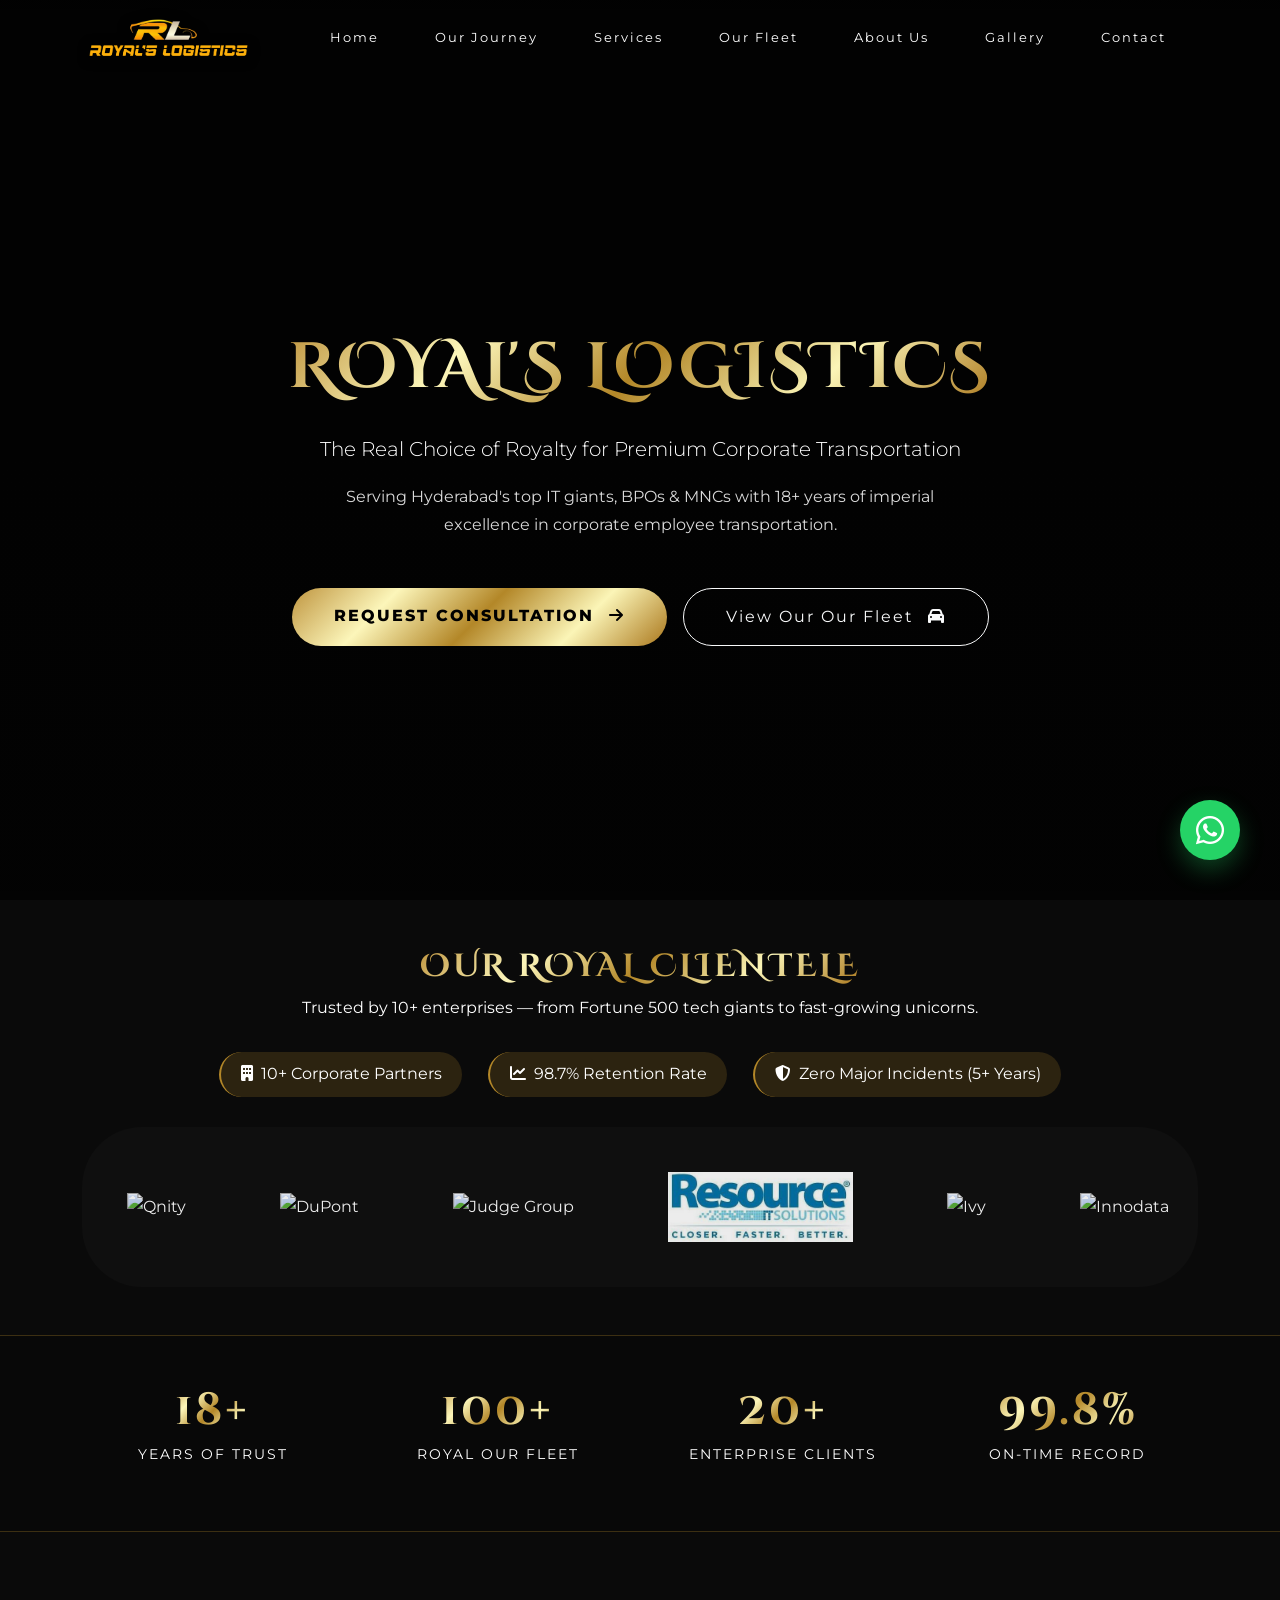
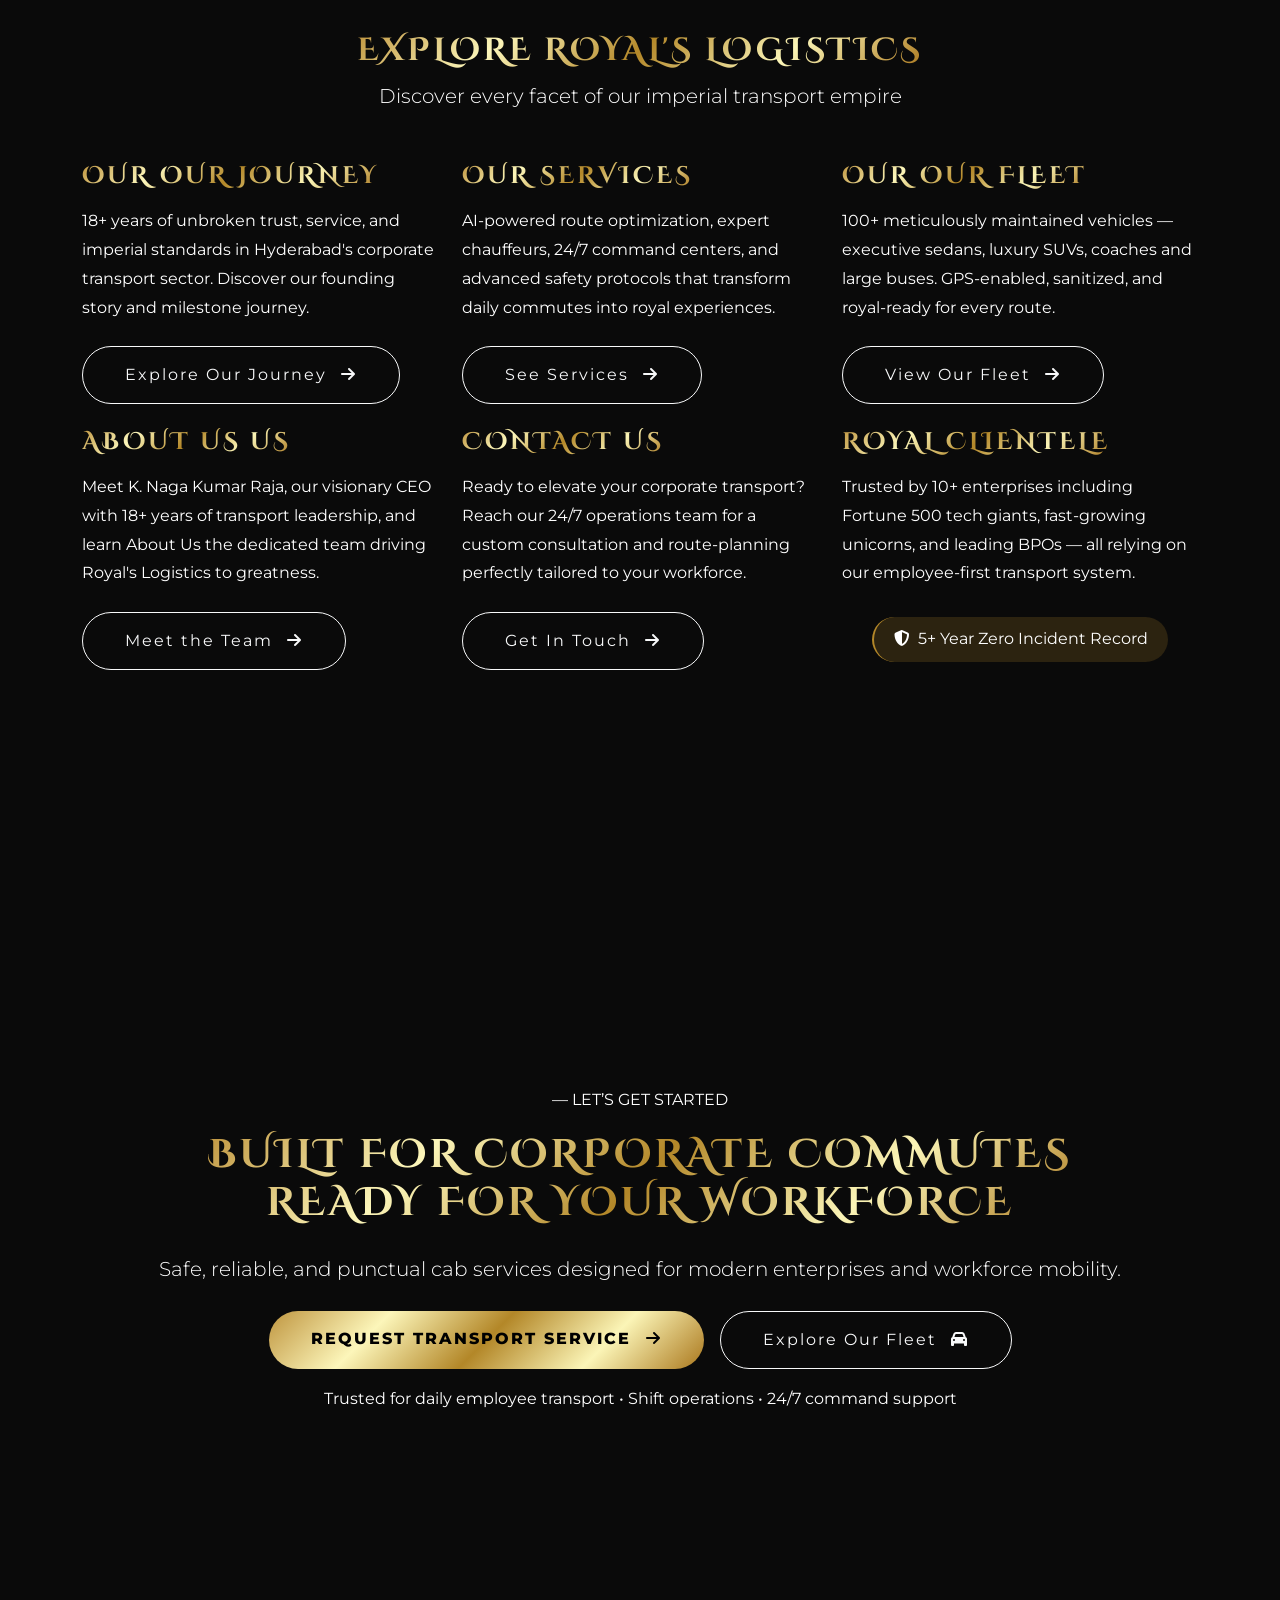
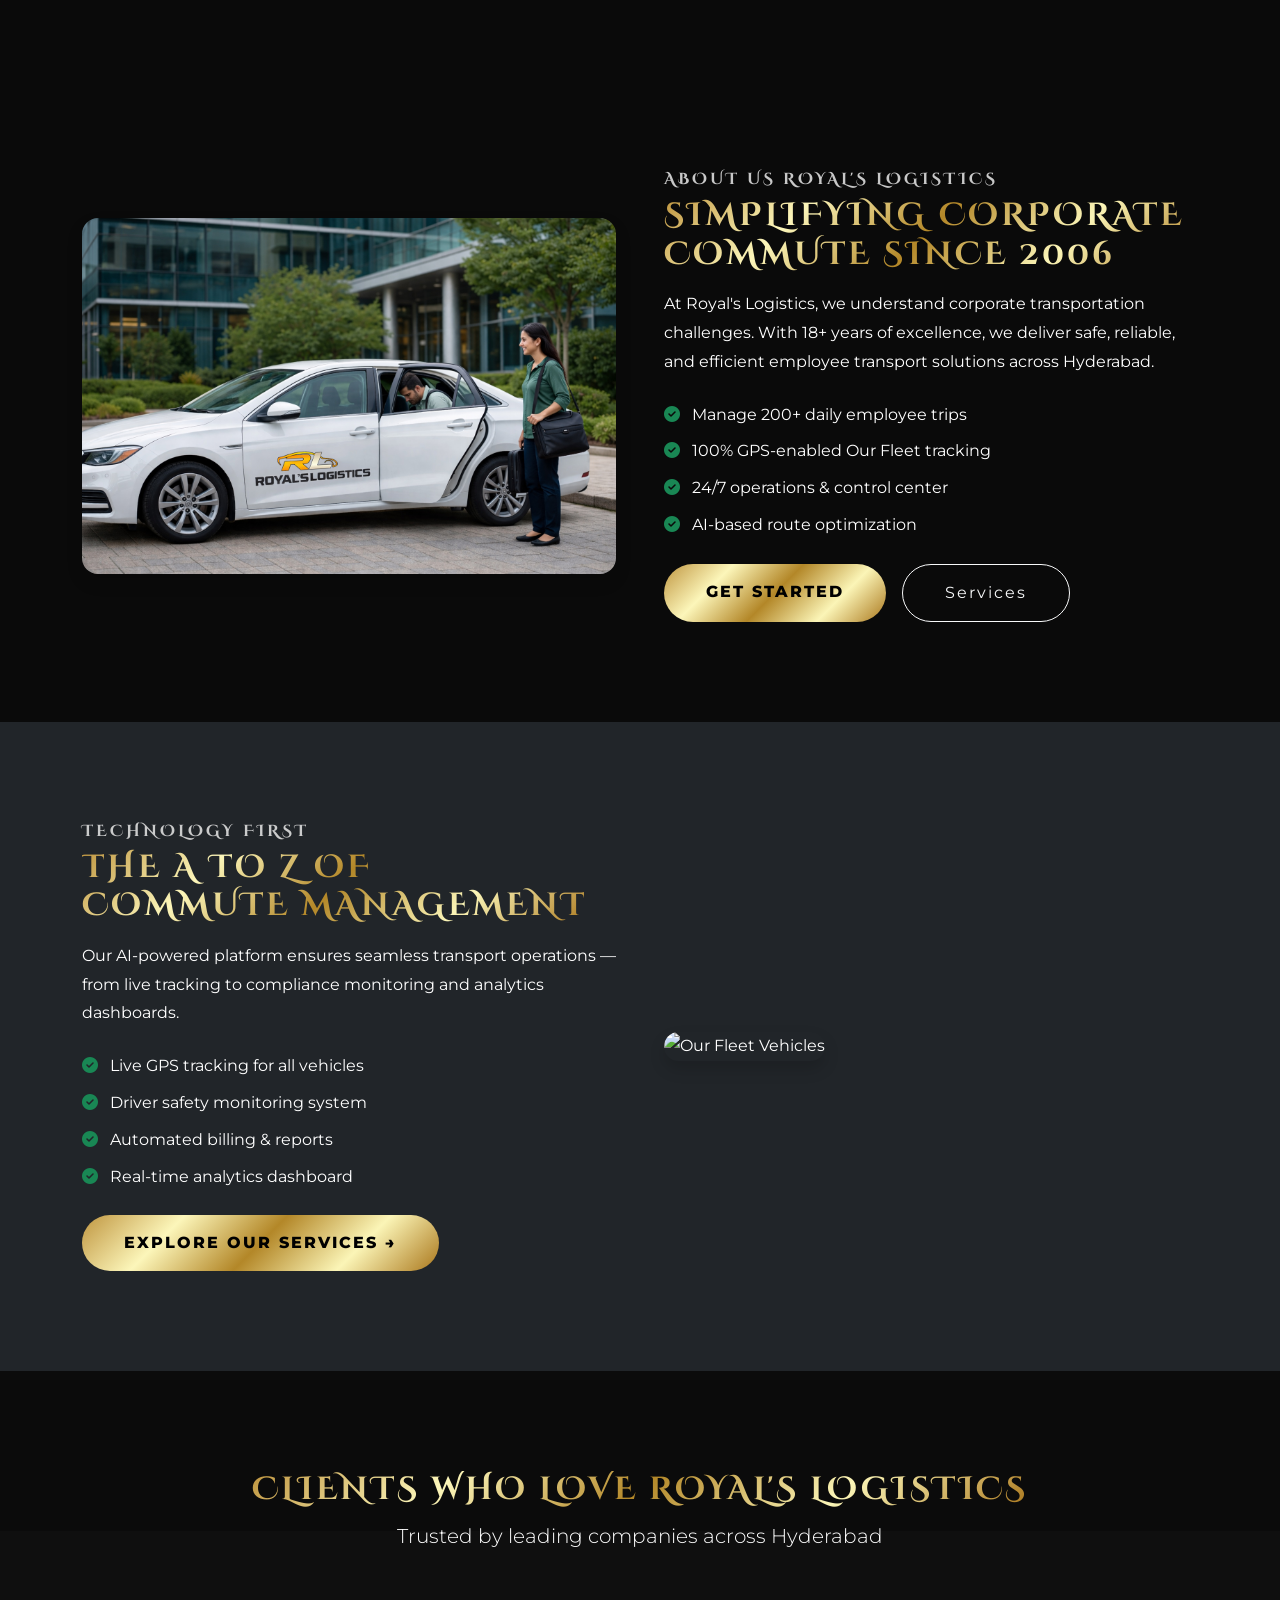
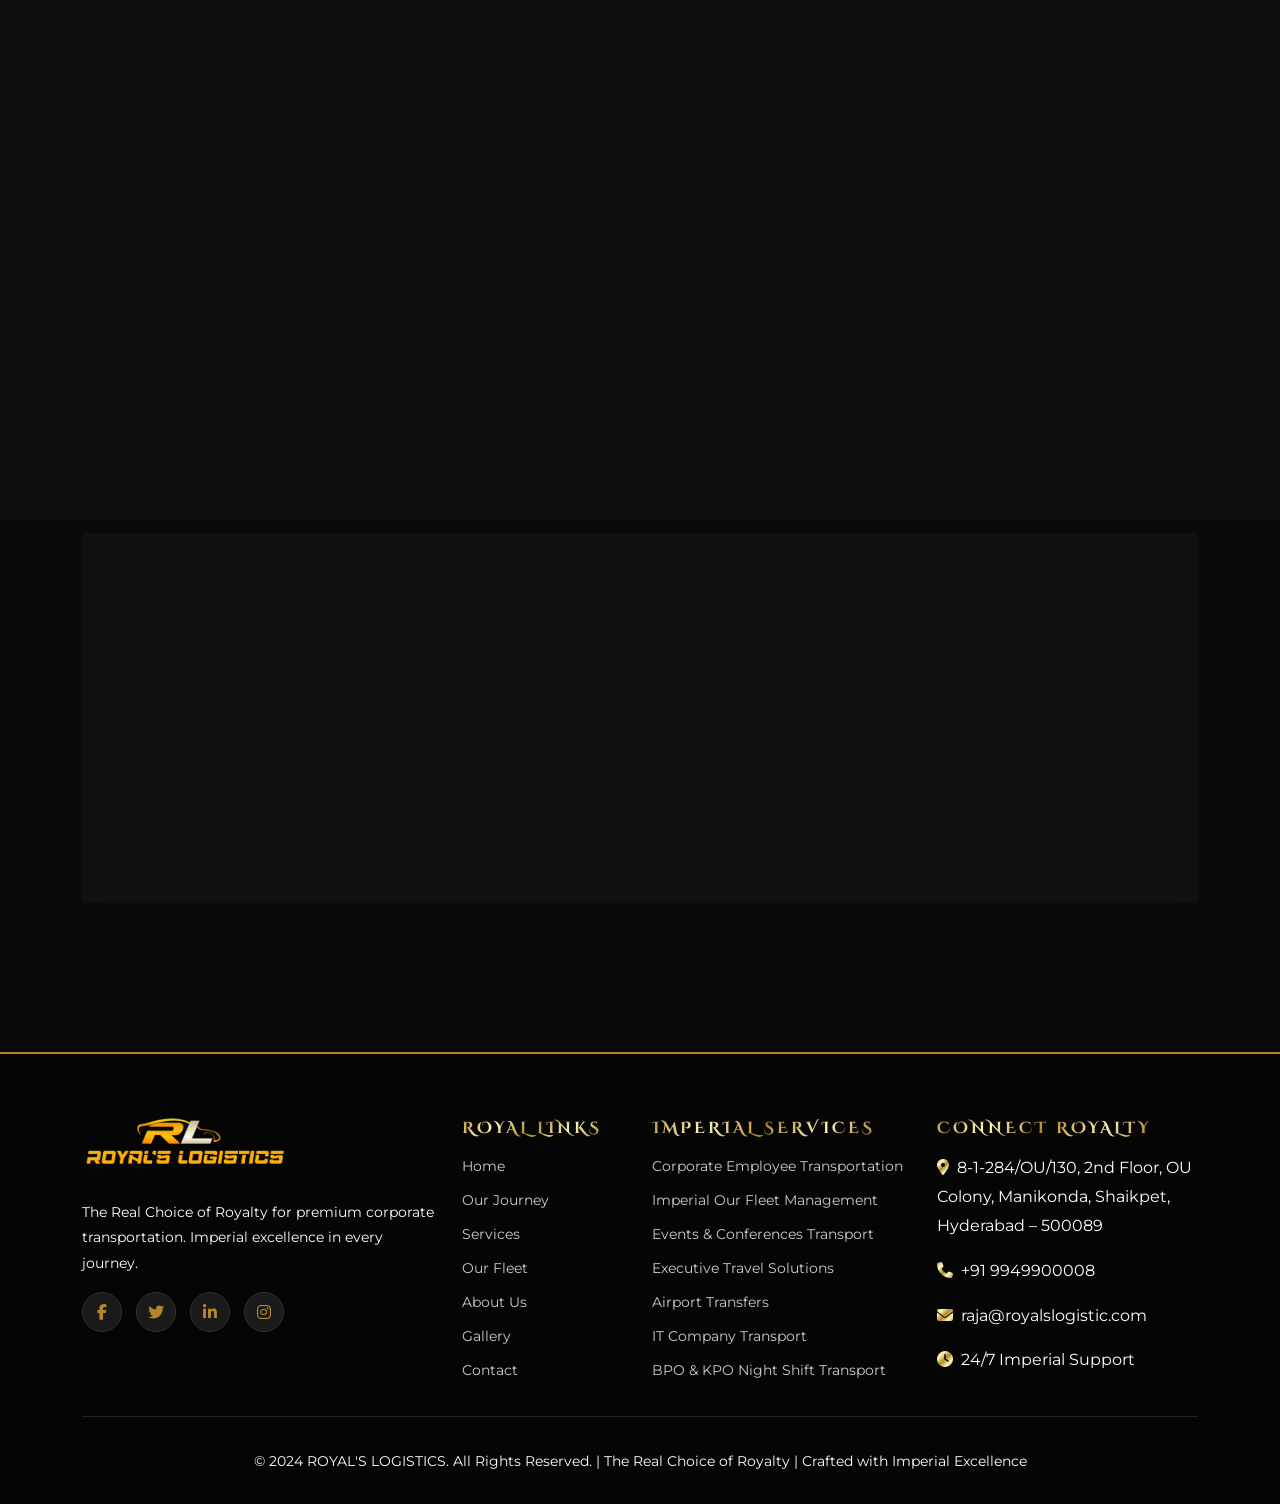
==== commit 9956a1f3: "Update print statement from 'Hello' to 'Goodbye'" ====
--- a/index.html
+++ b/index.html
@@ -551,8 +551,8 @@
   <section class="section-padding pt-4">
     <div class="container">
       <div class="royal-border-box text-center" data-aos="zoom-in">
-        <h2 class="gold-text mb-3">Ready to Experience Royal Transport?</h2>
-        <p class="lead mb-4">Let us craft a premium, punctual commute solution tailored to your corporate workforce.</p>
+        <h2 class="gold-text mb-3">End-to-end transport<br/> management with technology</h2>
+        <p class="lead mb-4">The same core message from your original gallery is preserved here, but presented in a much stronger premium CTA block that fits the services page branding.</p>
         <div class="d-flex flex-wrap justify-content-center gap-3">
           <a href="Contact.html" class="btn btn-royal">Request Consultation <i class="fas fa-feather-alt ms-2"></i></a>
           <a href="tel:+919949900008" class="btn btn-outline-light" style="border-radius:50px;padding:16px 42px;letter-spacing:2px;"><i class="fas fa-phone me-2"></i>+91 9949900008</a>
@@ -586,6 +586,7 @@
             <a href="Services.html">Services</a>
             <a href="Our Fleet.html">Our Fleet</a>
             <a href="About Us.html">About Us</a>
+  <a href="gallery.html">Gallery</a>
             <a href="Contact.html">Contact</a>
           </div>
         </div>
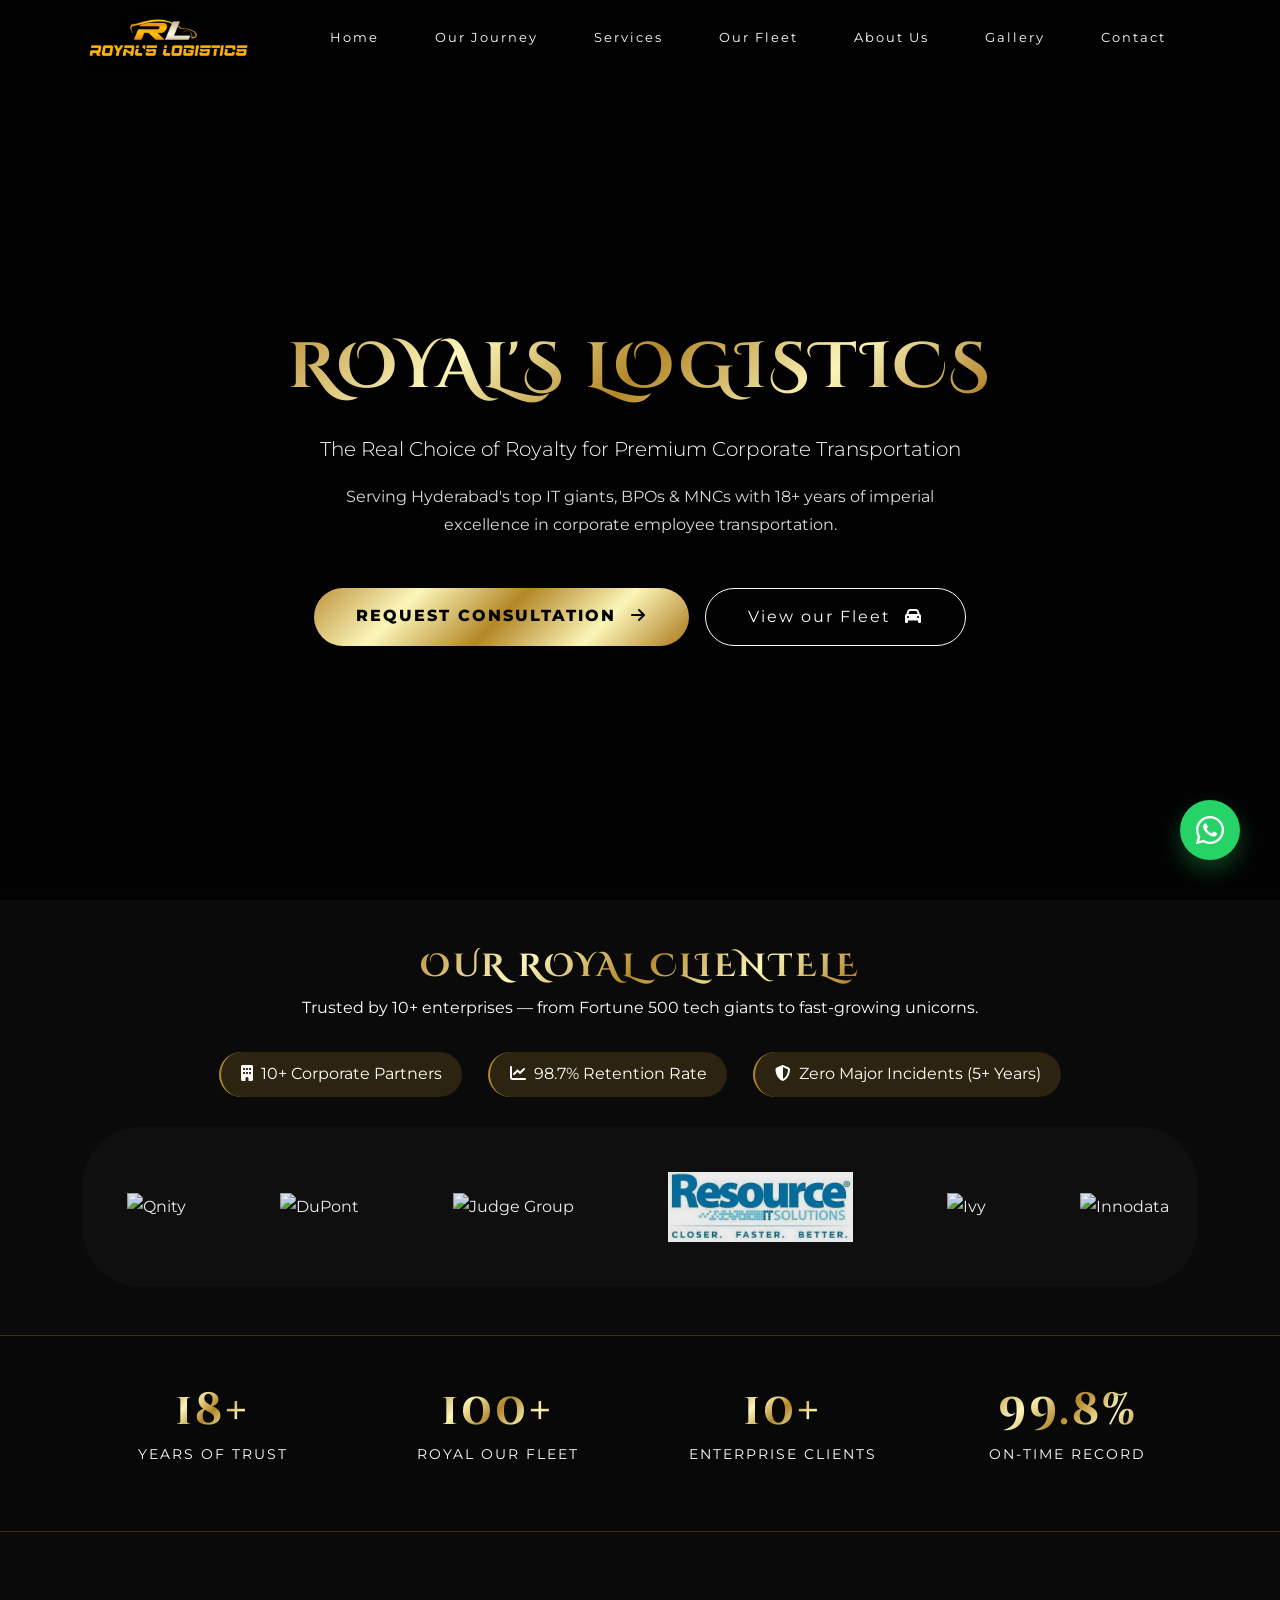
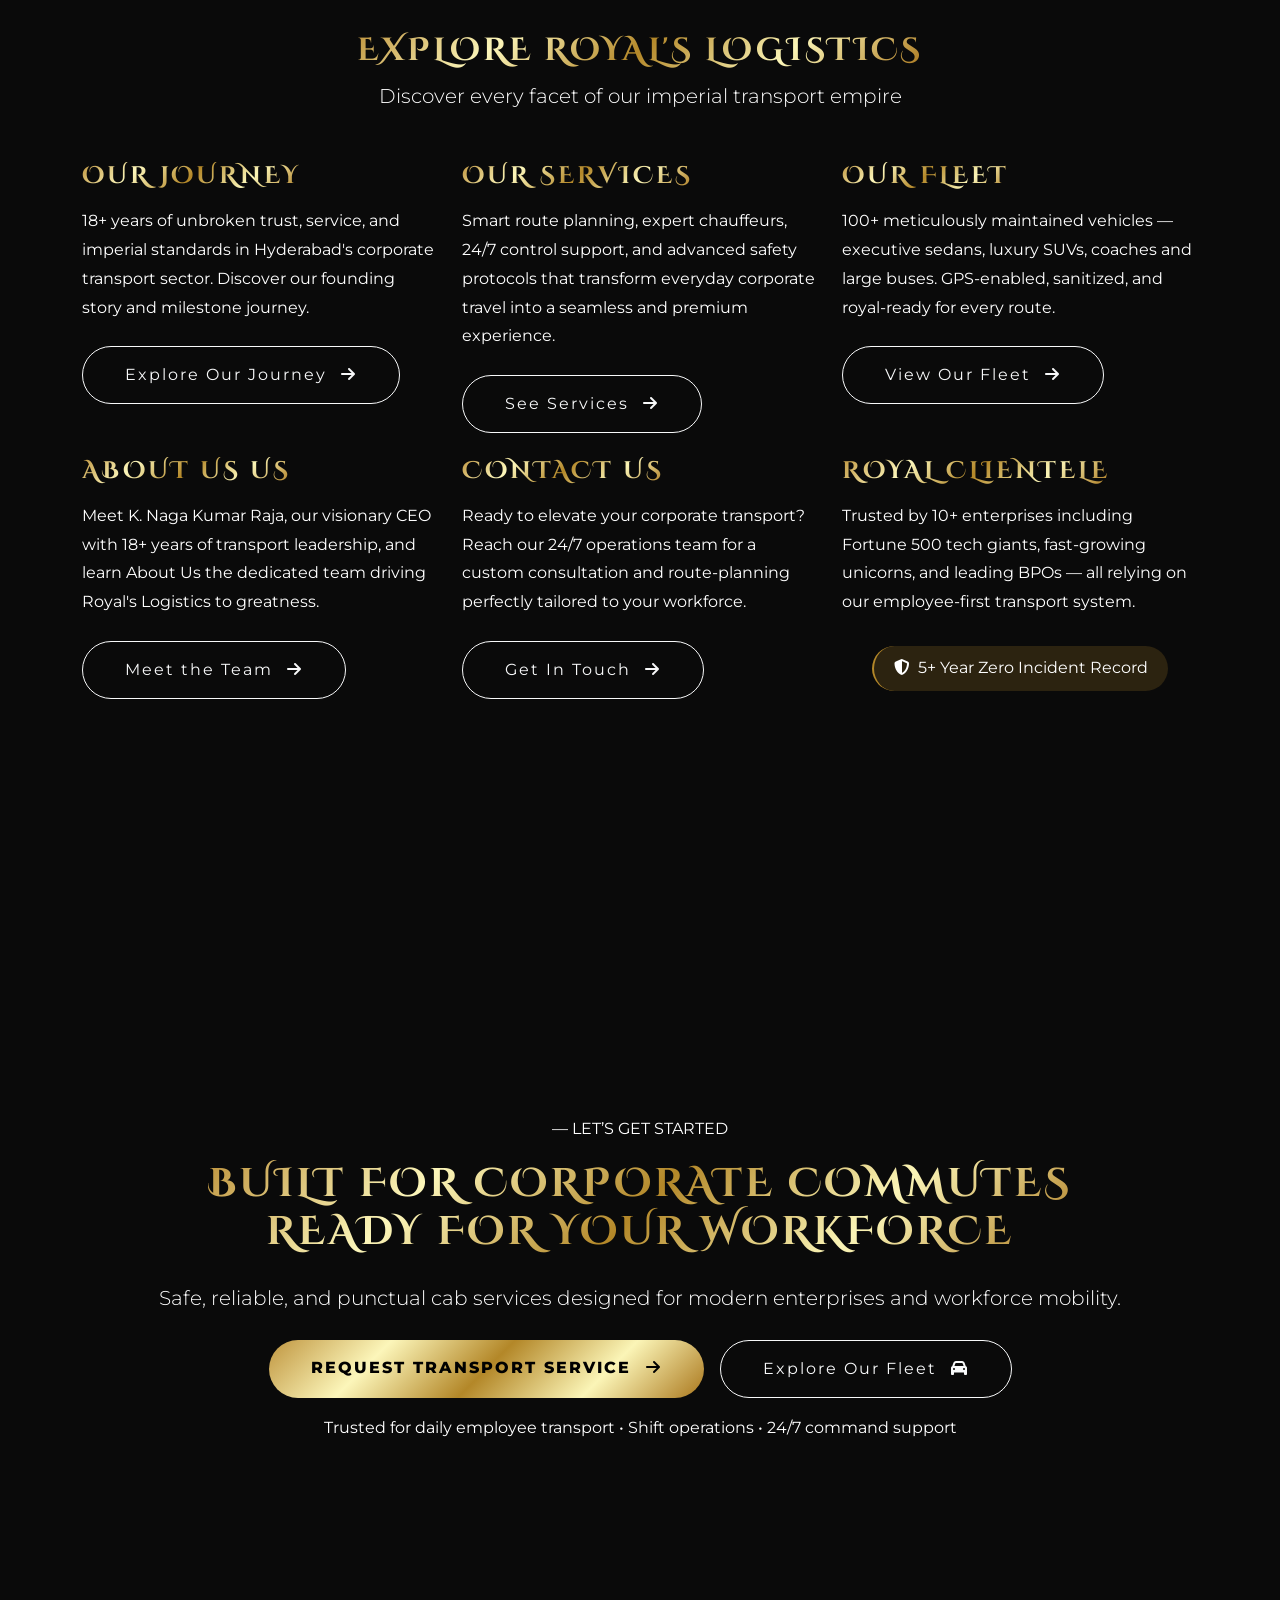
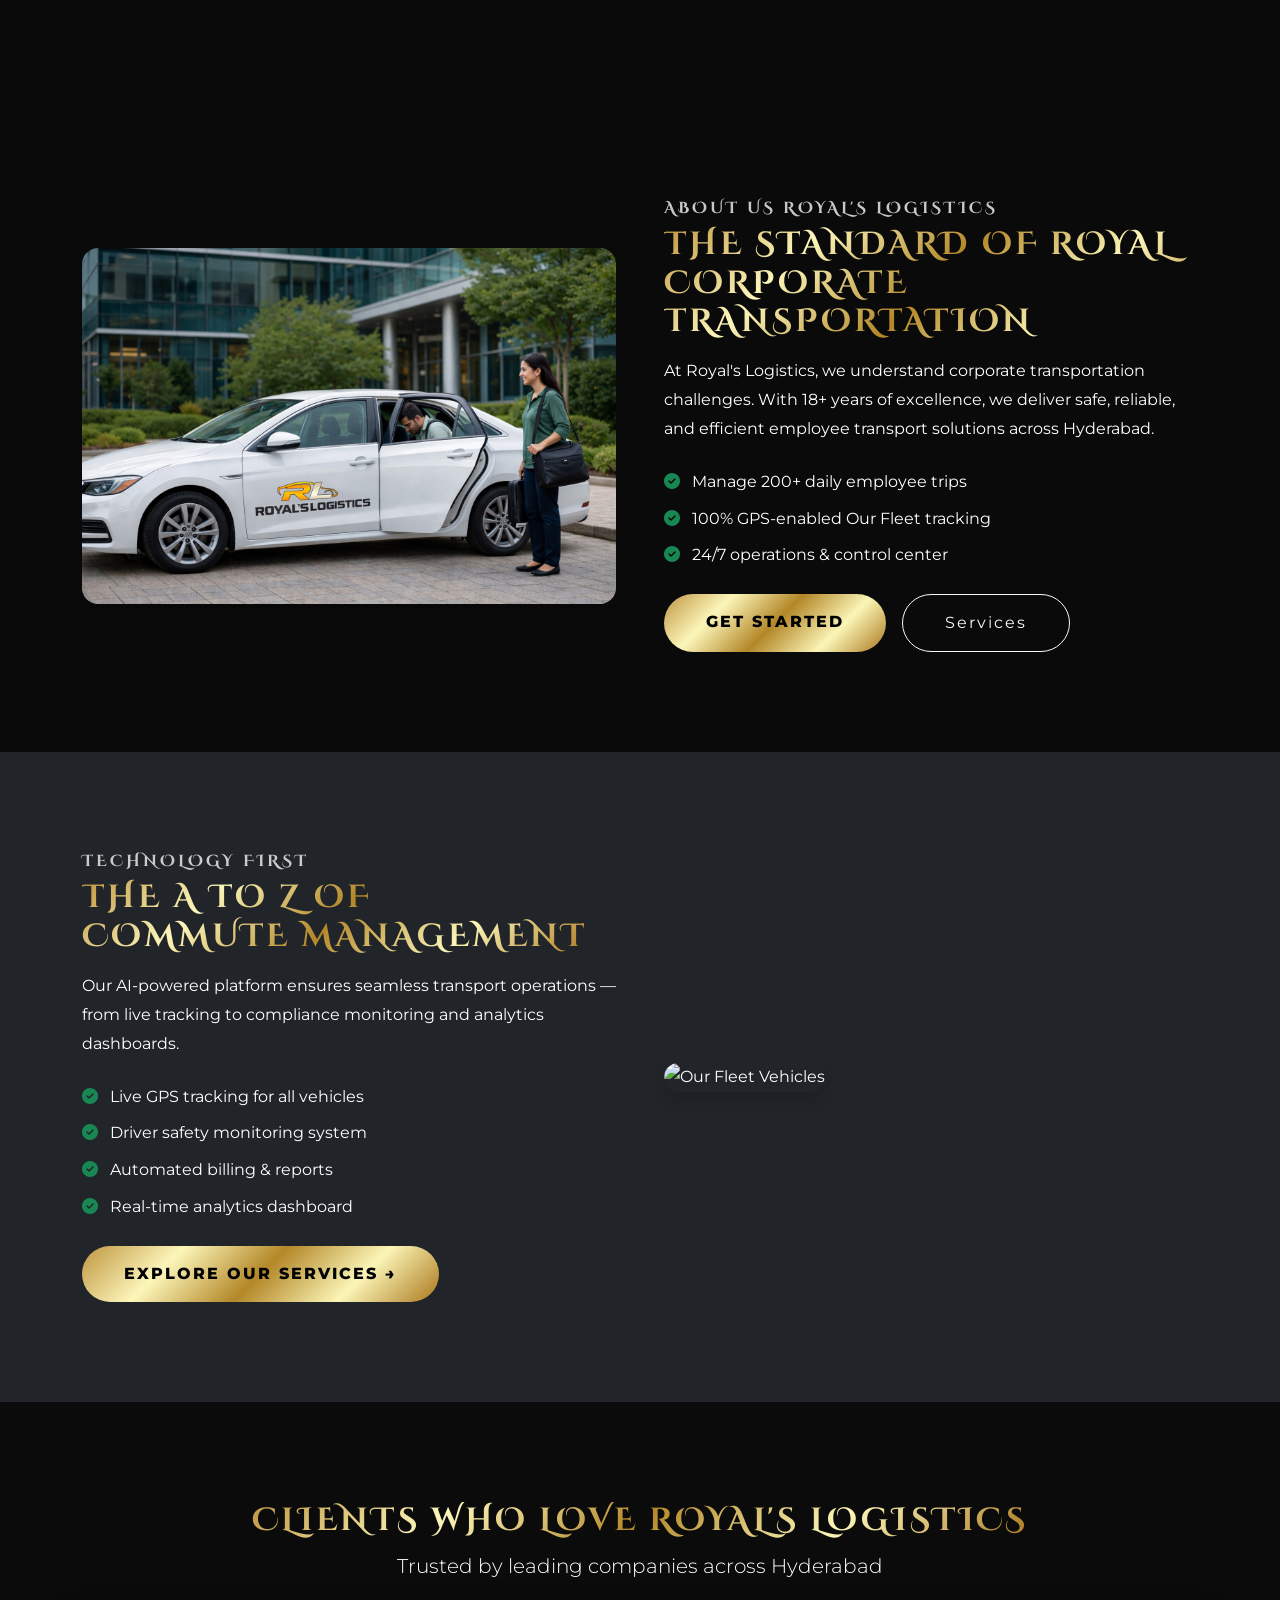
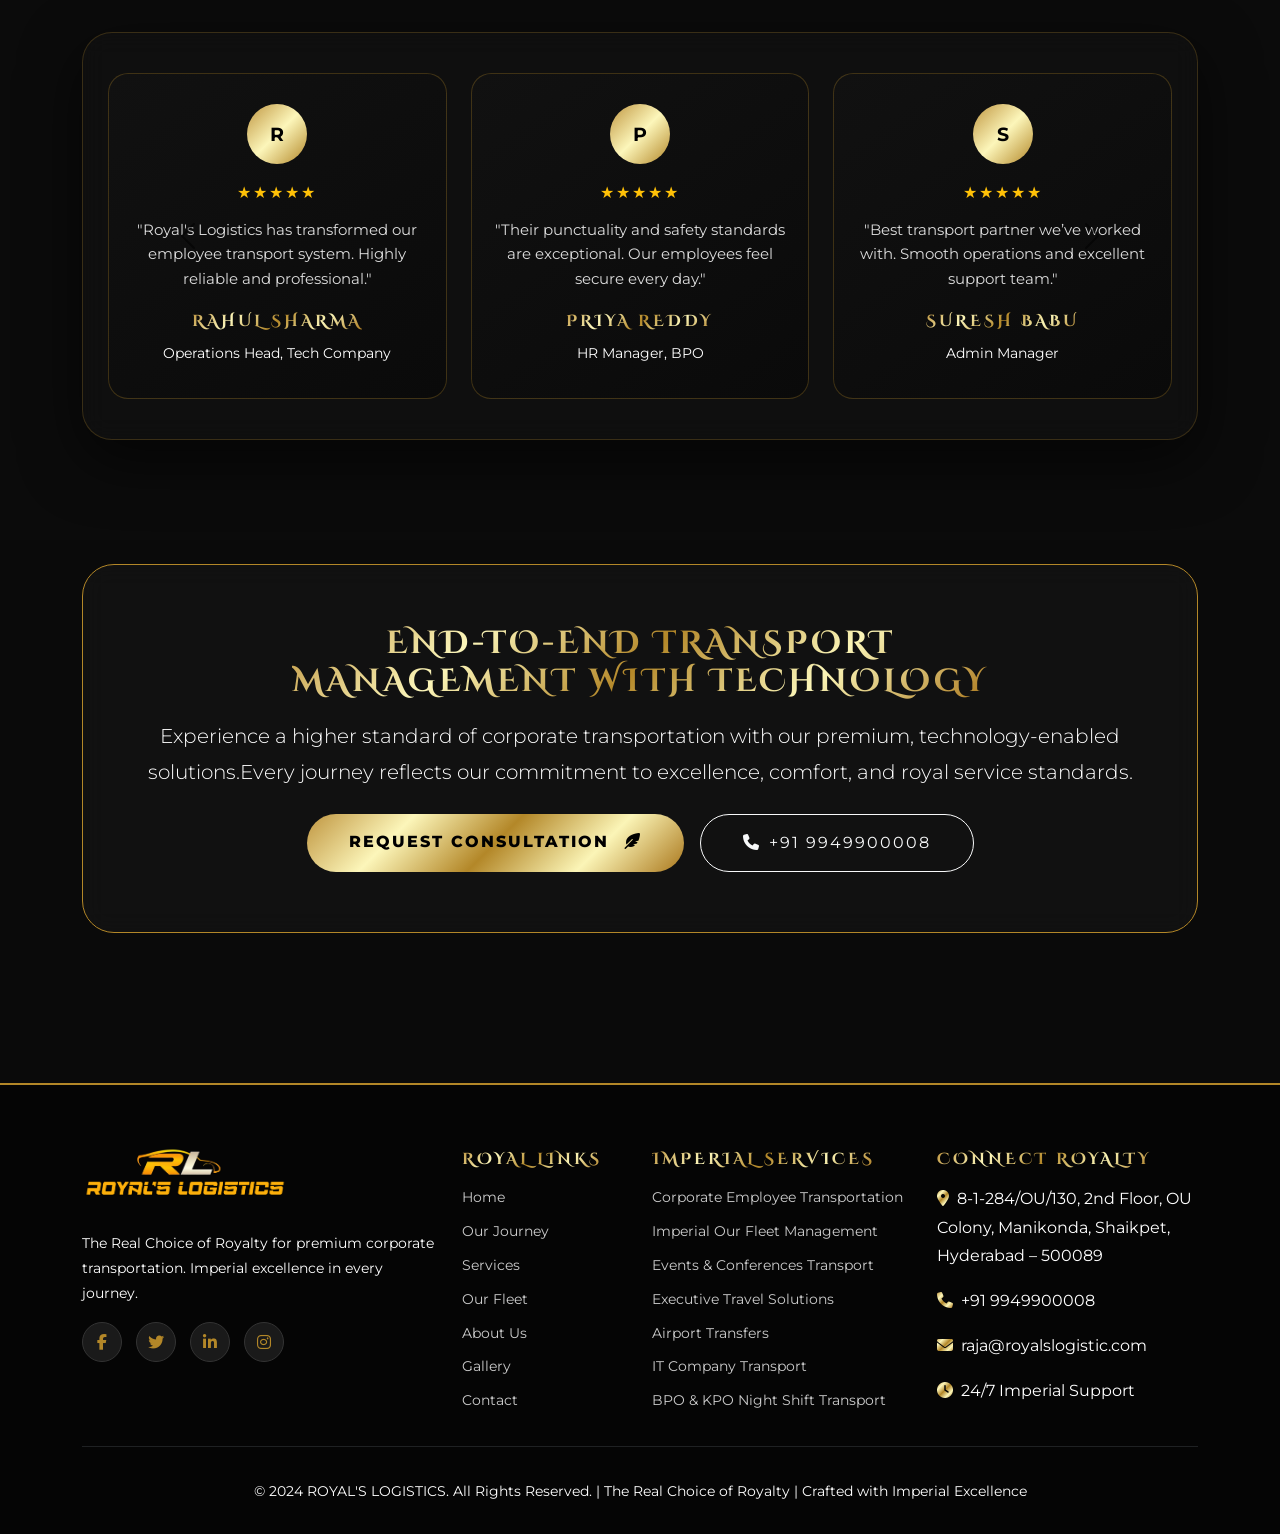
==== commit dcb08dc0: "Update index.html" ====
--- a/index.html
+++ b/index.html
@@ -141,7 +141,7 @@
       <p class="mt-2" style="max-width:640px;margin:0 auto;opacity:0.85;">Serving Hyderabad's top IT giants, BPOs &amp; MNCs with 18+ years of imperial excellence in corporate employee transportation.</p>
       <div class="mt-5 d-flex flex-wrap justify-content-center gap-3">
         <a href="Contact.html" class="btn btn-royal">Request Consultation <i class="fas fa-arrow-right ms-2"></i></a>
-        <a href="Our Fleet.html" class="btn btn-outline-light" style="border-radius:50px;padding:16px 42px;letter-spacing:2px;">View Our Our Fleet <i class="fas fa-car ms-2"></i></a>
+        <a href="Our Fleet.html" class="btn btn-outline-light" style="border-radius:50px;padding:16px 42px;letter-spacing:2px;">View our Fleet <i class="fas fa-car ms-2"></i></a>
       </div>
     </div>
   </section>
@@ -189,7 +189,7 @@
           <p class="small text-uppercase" style="letter-spacing:2px;">Royal Our Fleet</p>
         </div>
         <div class="col-6 col-md-3">
-          <h2 class="gold-text mb-1" style="font-size:2.8rem;">20+</h2>
+          <h2 class="gold-text mb-1" style="font-size:2.8rem;">10+</h2>
           <p class="small text-uppercase" style="letter-spacing:2px;">Enterprise Clients</p>
         </div>
         <div class="col-6 col-md-3">
@@ -211,7 +211,7 @@
       <div class="row g-4">
         <div class="col-md-6 col-lg-4" data-aos="fade-up" data-aos-delay="0">
           <div class="preview-card">
-            <h4 class="gold-text mb-3">Our Our Journey</h4>
+            <h4 class="gold-text mb-3">our Journey</h4>
             <p>18+ years of unbroken trust, service, and imperial standards in Hyderabad's corporate transport sector. Discover our founding story and milestone journey.</p>
             <div class="mt-4">
               <a href="Our Journey.html" class="btn btn-outline-light" style="border-radius:50px;padding:16px 42px;letter-spacing:2px;">Explore Our Journey <i class="fas fa-arrow-right ms-2"></i></a>
@@ -221,7 +221,7 @@
         <div class="col-md-6 col-lg-4" data-aos="fade-up" data-aos-delay="100">
           <div class="preview-card">
             <h4 class="gold-text mb-3">Our Services</h4>
-            <p>AI-powered route optimization, expert chauffeurs, 24/7 command centers, and advanced safety protocols that transform daily commutes into royal experiences.</p>
+            <p>Smart route planning, expert chauffeurs, 24/7 control support, and advanced safety protocols that transform everyday corporate travel into a seamless and premium experience.</p>
             <div class="mt-4">
               <a href="Services.html" class="btn btn-outline-light" style="border-radius:50px;padding:16px 42px;letter-spacing:2px;">See Services <i class="fas fa-arrow-right ms-2"></i></a>
             </div>
@@ -229,7 +229,7 @@
         </div>
         <div class="col-md-6 col-lg-4" data-aos="fade-up" data-aos-delay="200">
           <div class="preview-card">
-            <h4 class="gold-text mb-3">Our Our Fleet</h4>
+            <h4 class="gold-text mb-3">our Fleet</h4>
             <p>100+ meticulously maintained vehicles — executive sedans, luxury SUVs, coaches and large buses. GPS-enabled, sanitized, and royal-ready for every route.</p>
             <div class="mt-4">
               <a href="Our Fleet.html" class="btn btn-outline-light" style="border-radius:50px;padding:16px 42px;letter-spacing:2px;">View Our Fleet <i class="fas fa-arrow-right ms-2"></i></a>
@@ -326,7 +326,7 @@
         <h6 class="text-uppercase text-muted mb-2">About Us Royal's Logistics</h6>
         
         <h2 class="gold-text mb-3">
-          Simplifying Corporate <br> Commute Since 2006
+          The Standard of Royal  <br>Corporate Transportation
         </h2>
 
         <p class="mb-4">
@@ -339,7 +339,6 @@
           <li class="mb-2"><i class="fas fa-check-circle text-success me-2"></i> Manage 200+ daily employee trips</li>
           <li class="mb-2"><i class="fas fa-check-circle text-success me-2"></i> 100% GPS-enabled Our Fleet tracking</li>
           <li class="mb-2"><i class="fas fa-check-circle text-success me-2"></i> 24/7 operations & control center</li>
-          <li class="mb-2"><i class="fas fa-check-circle text-success me-2"></i> AI-based route optimization</li>
         </ul>
 
         <div class="mt-4 d-flex gap-3 flex-wrap">
@@ -552,7 +551,7 @@
     <div class="container">
       <div class="royal-border-box text-center" data-aos="zoom-in">
         <h2 class="gold-text mb-3">End-to-end transport<br/> management with technology</h2>
-        <p class="lead mb-4">The same core message from your original gallery is preserved here, but presented in a much stronger premium CTA block that fits the services page branding.</p>
+        <p class="lead mb-4">Experience a higher standard of corporate transportation with our premium, technology-enabled solutions.Every journey reflects our commitment to excellence, comfort, and royal service standards.</p>
         <div class="d-flex flex-wrap justify-content-center gap-3">
           <a href="Contact.html" class="btn btn-royal">Request Consultation <i class="fas fa-feather-alt ms-2"></i></a>
           <a href="tel:+919949900008" class="btn btn-outline-light" style="border-radius:50px;padding:16px 42px;letter-spacing:2px;"><i class="fas fa-phone me-2"></i>+91 9949900008</a>
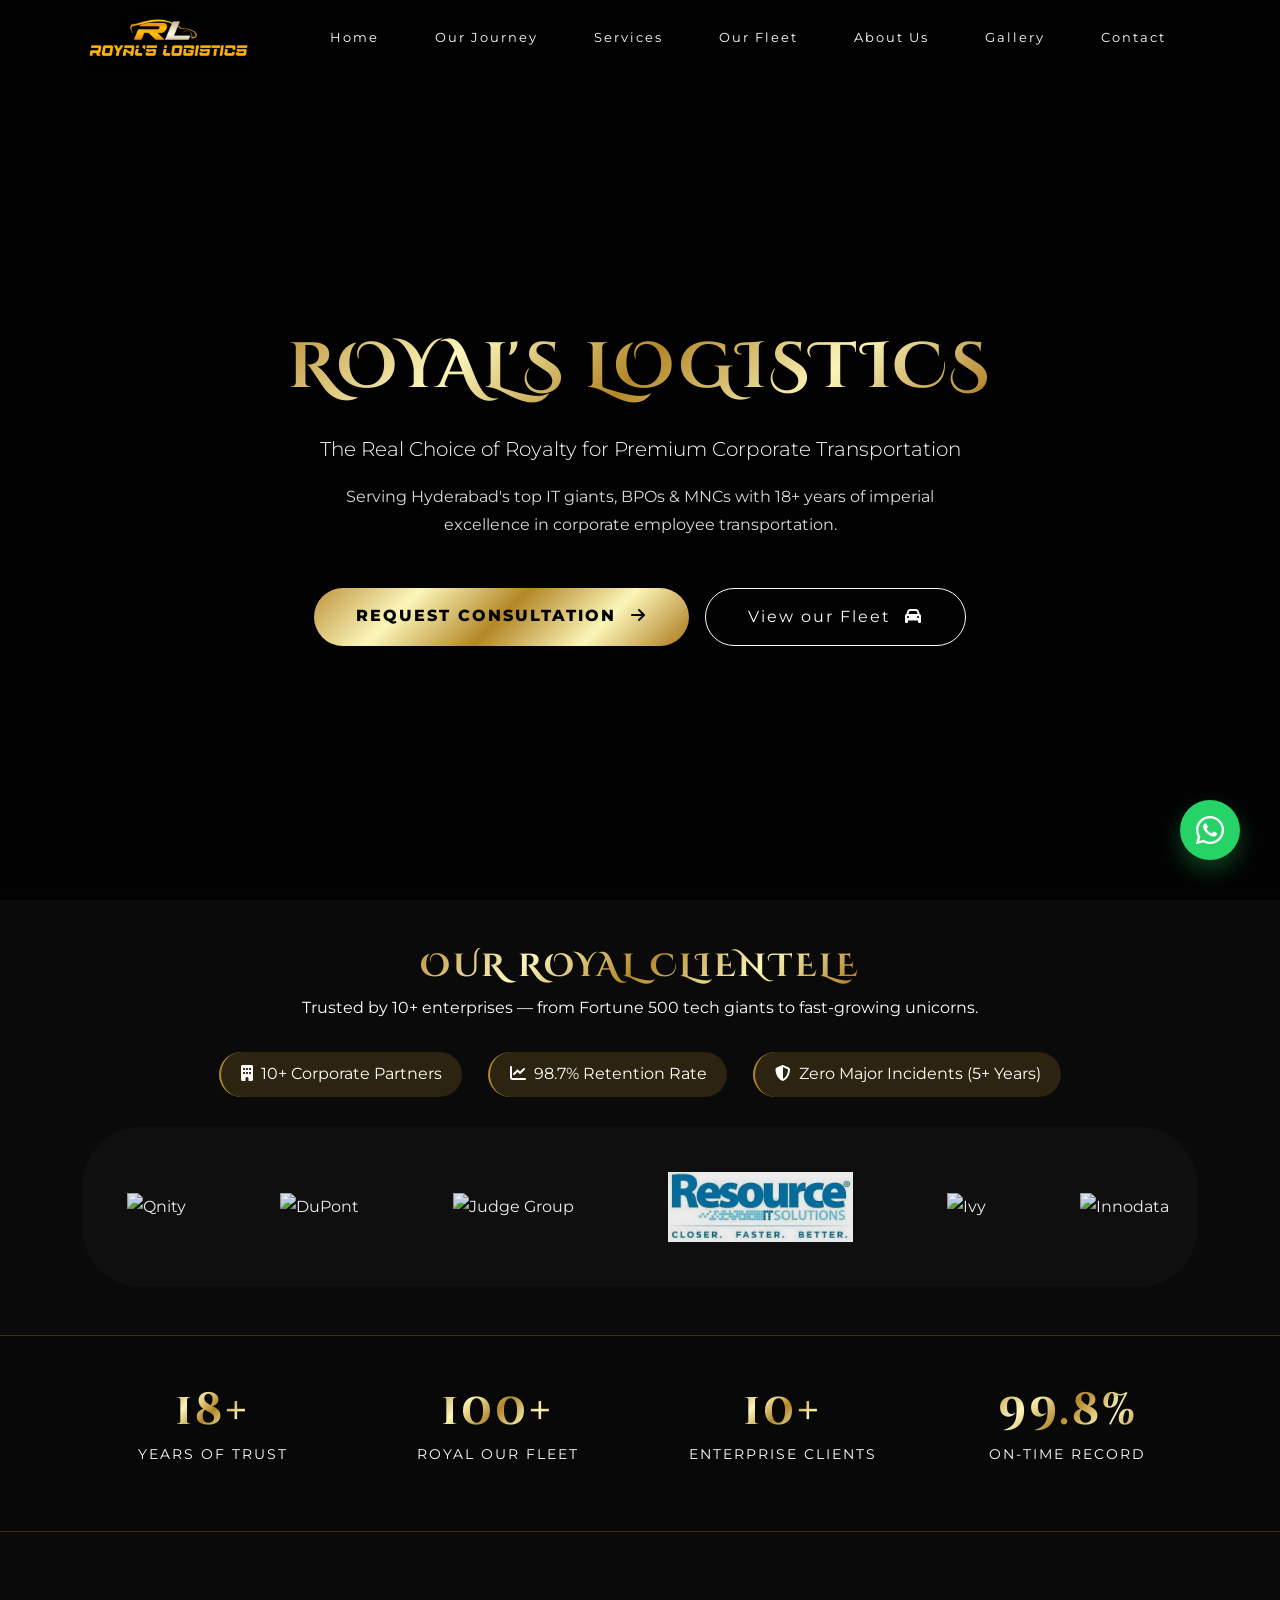
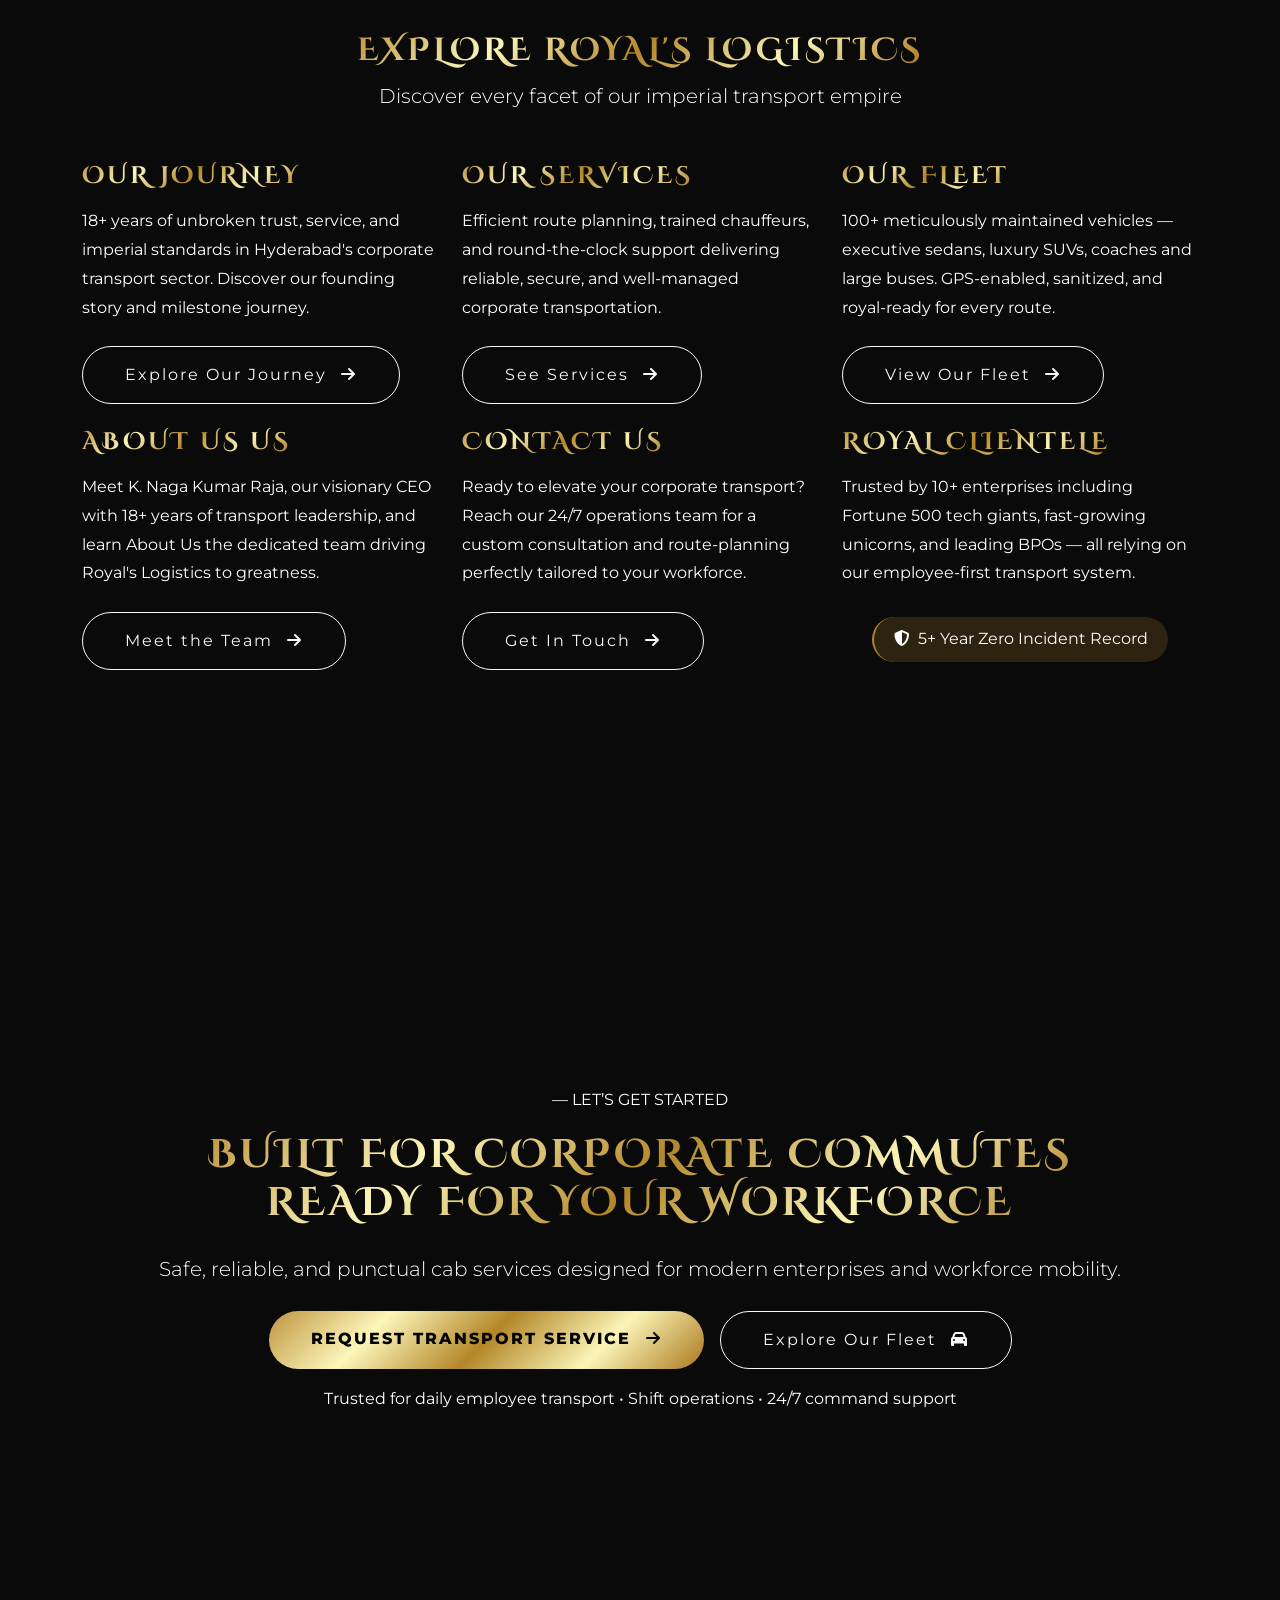
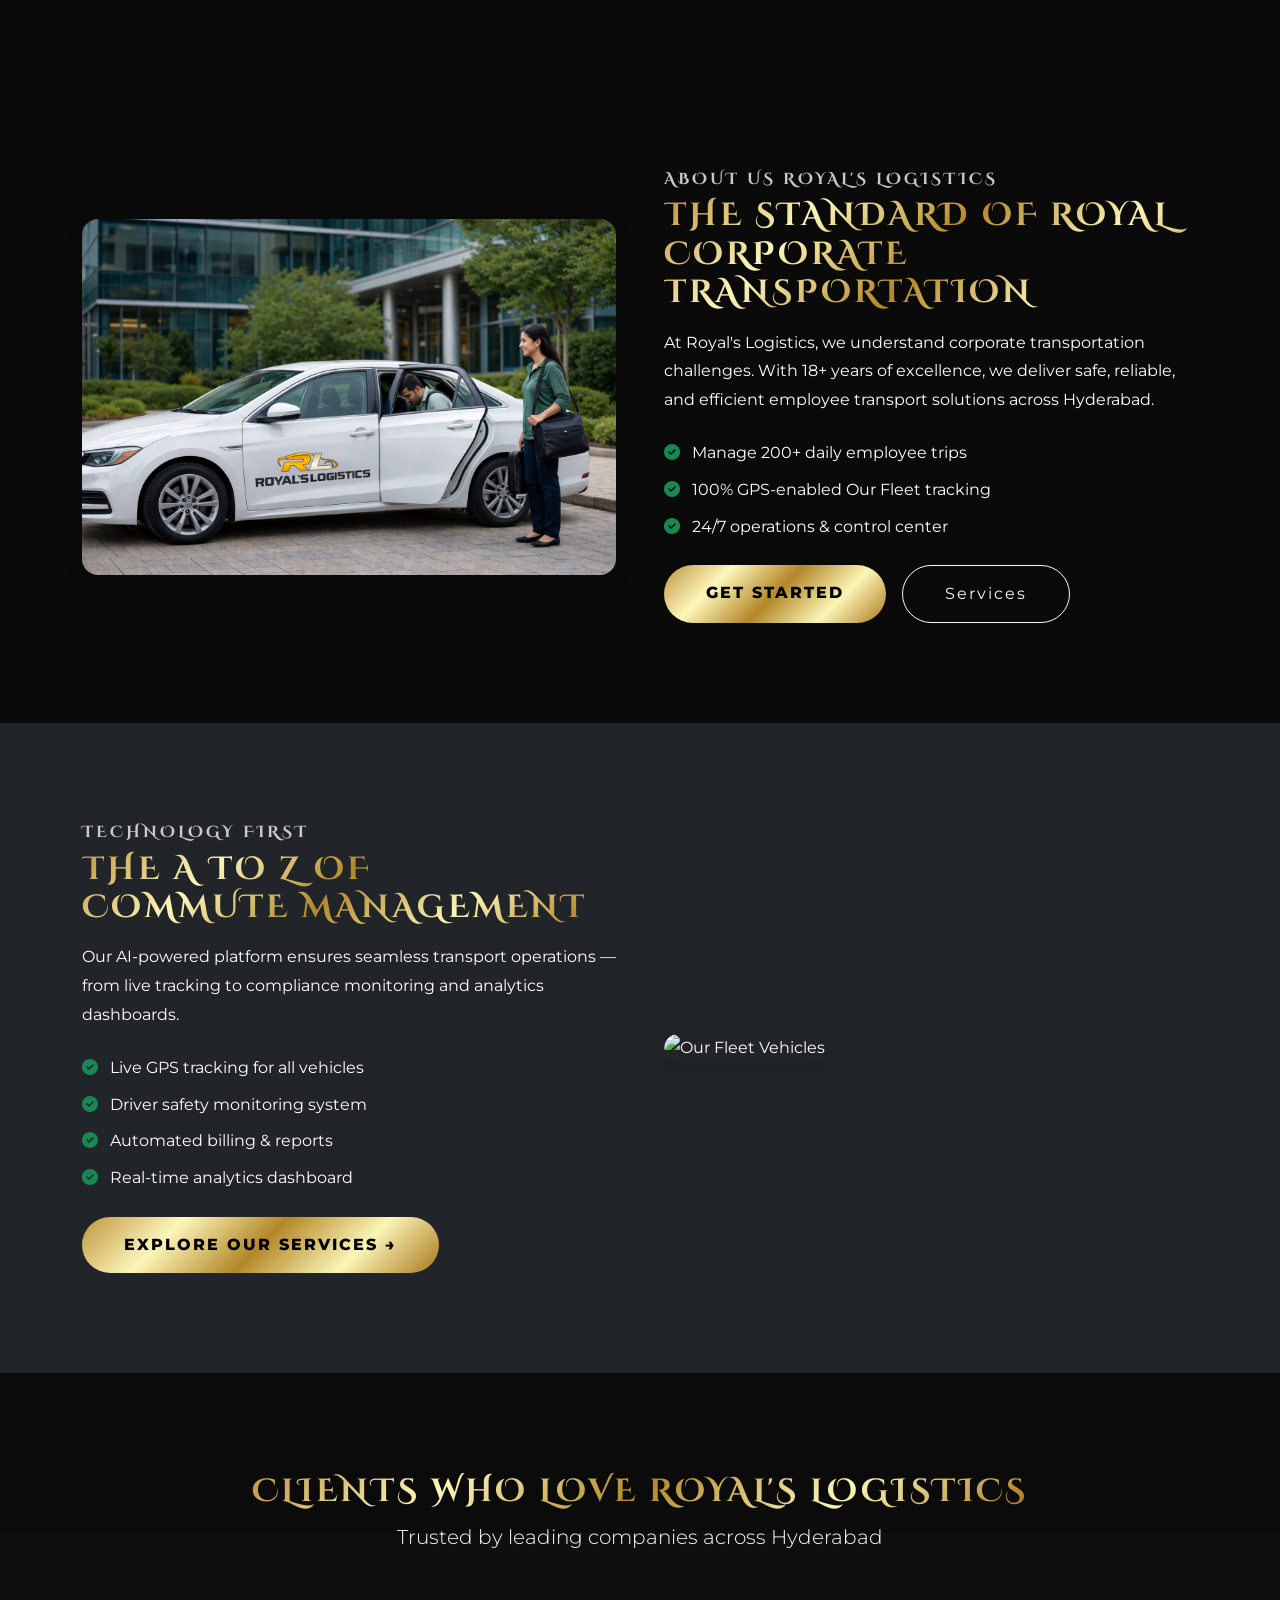
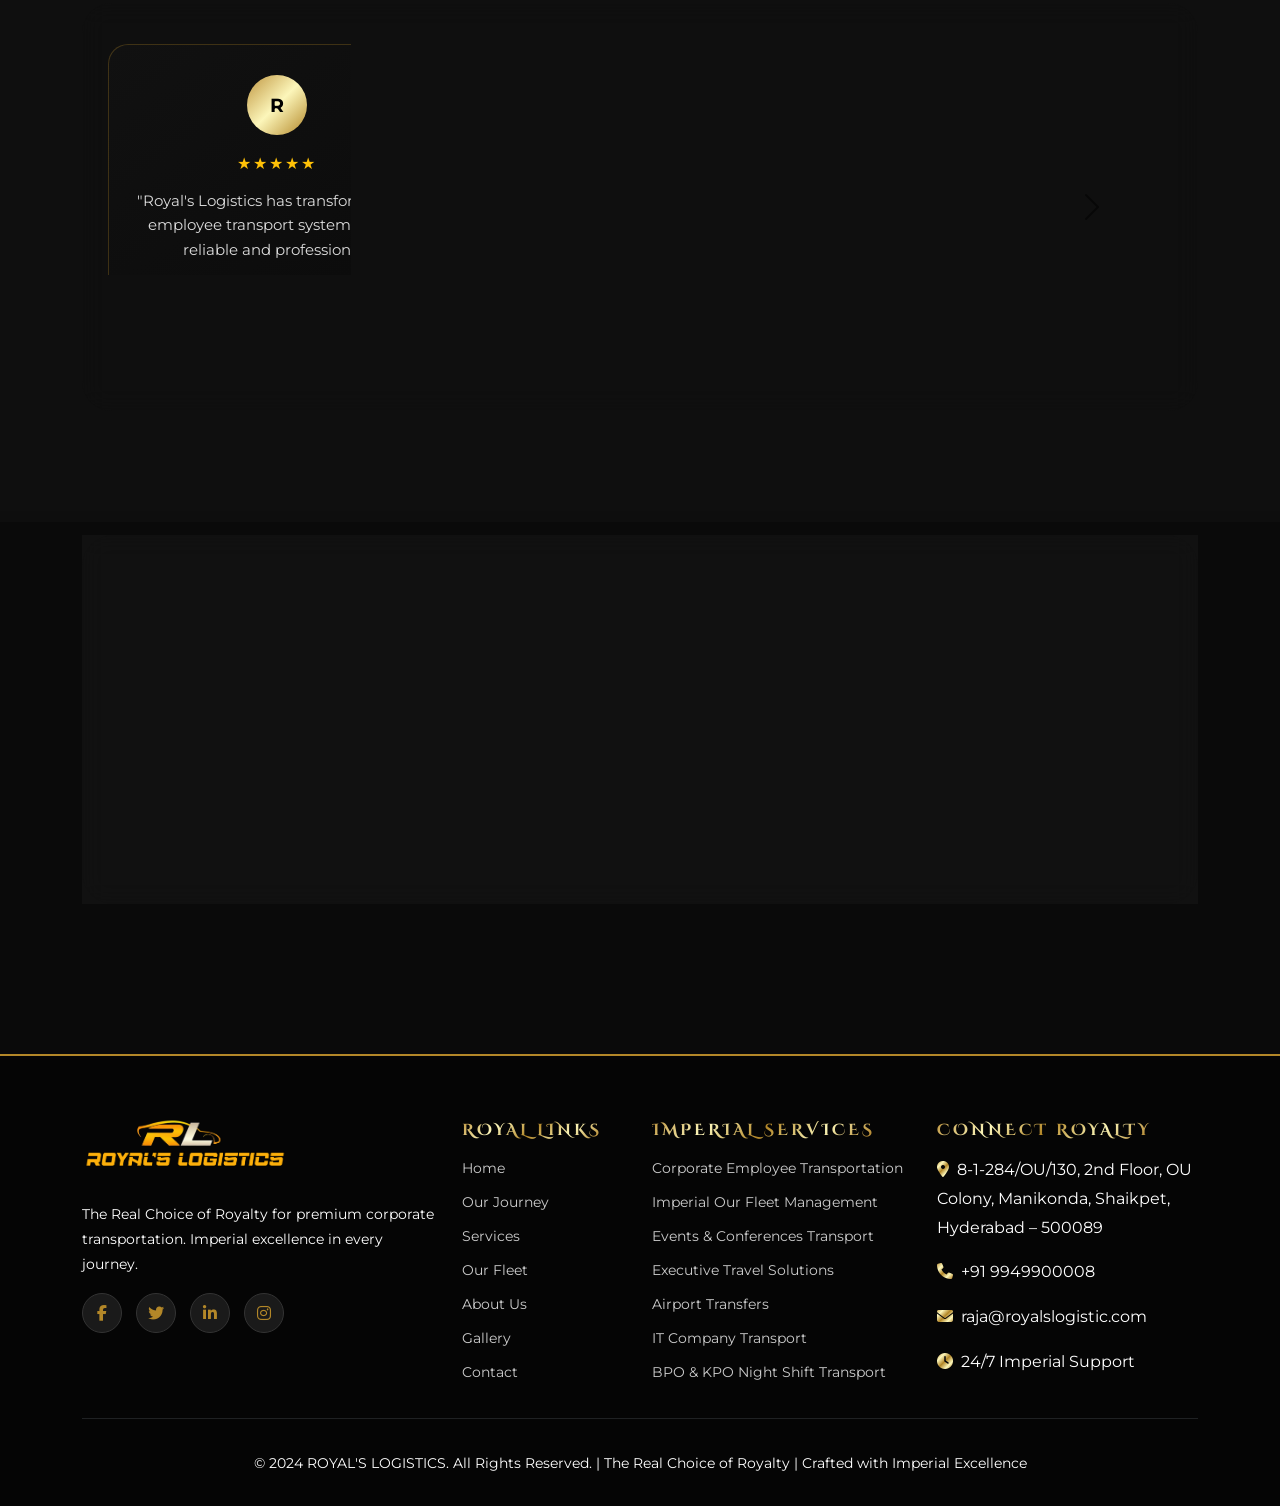
==== commit 5810f0cd: "Update print statement from 'Hello' to 'Goodbye'" ====
--- a/index.html
+++ b/index.html
@@ -221,7 +221,7 @@
         <div class="col-md-6 col-lg-4" data-aos="fade-up" data-aos-delay="100">
           <div class="preview-card">
             <h4 class="gold-text mb-3">Our Services</h4>
-            <p>Smart route planning, expert chauffeurs, 24/7 control support, and advanced safety protocols that transform everyday corporate travel into a seamless and premium experience.</p>
+            <p>Efficient route planning, trained chauffeurs, and round-the-clock support delivering reliable, secure, and well-managed corporate transportation.</p>
             <div class="mt-4">
               <a href="Services.html" class="btn btn-outline-light" style="border-radius:50px;padding:16px 42px;letter-spacing:2px;">See Services <i class="fas fa-arrow-right ms-2"></i></a>
             </div>
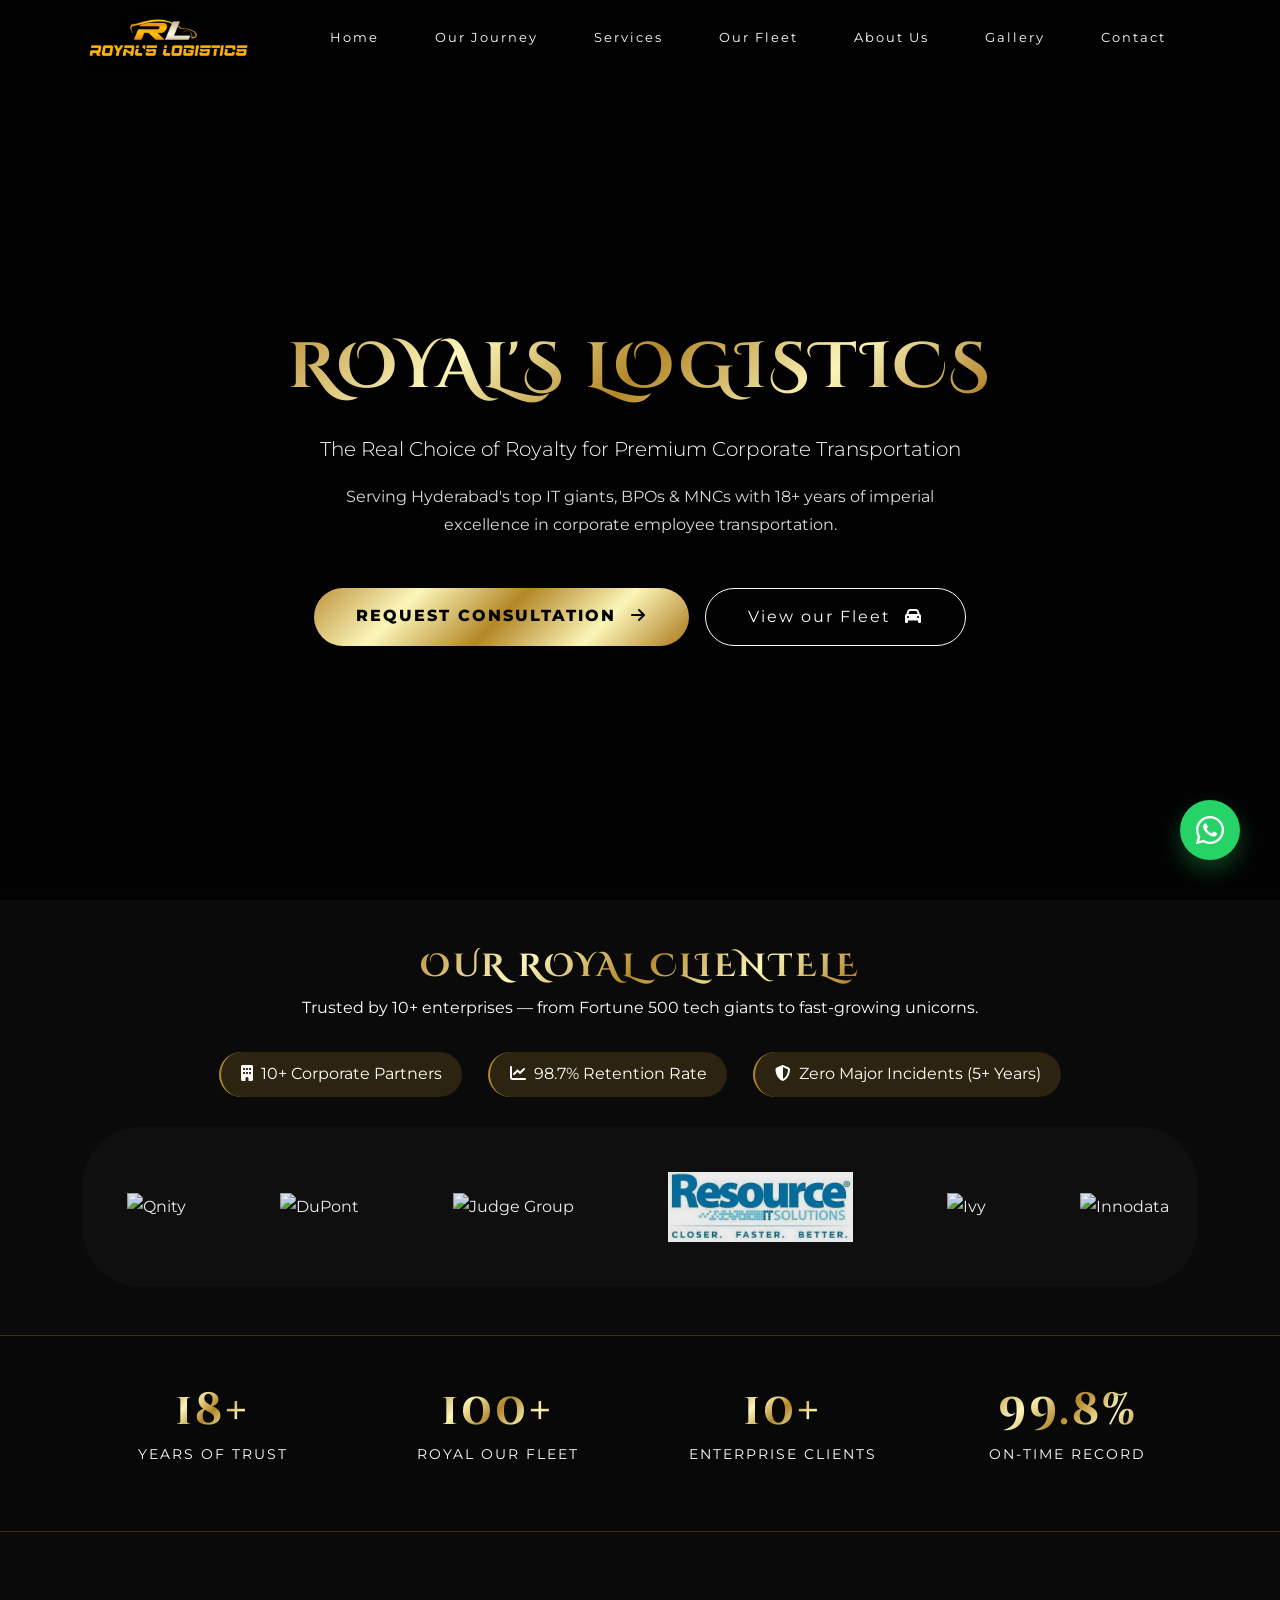
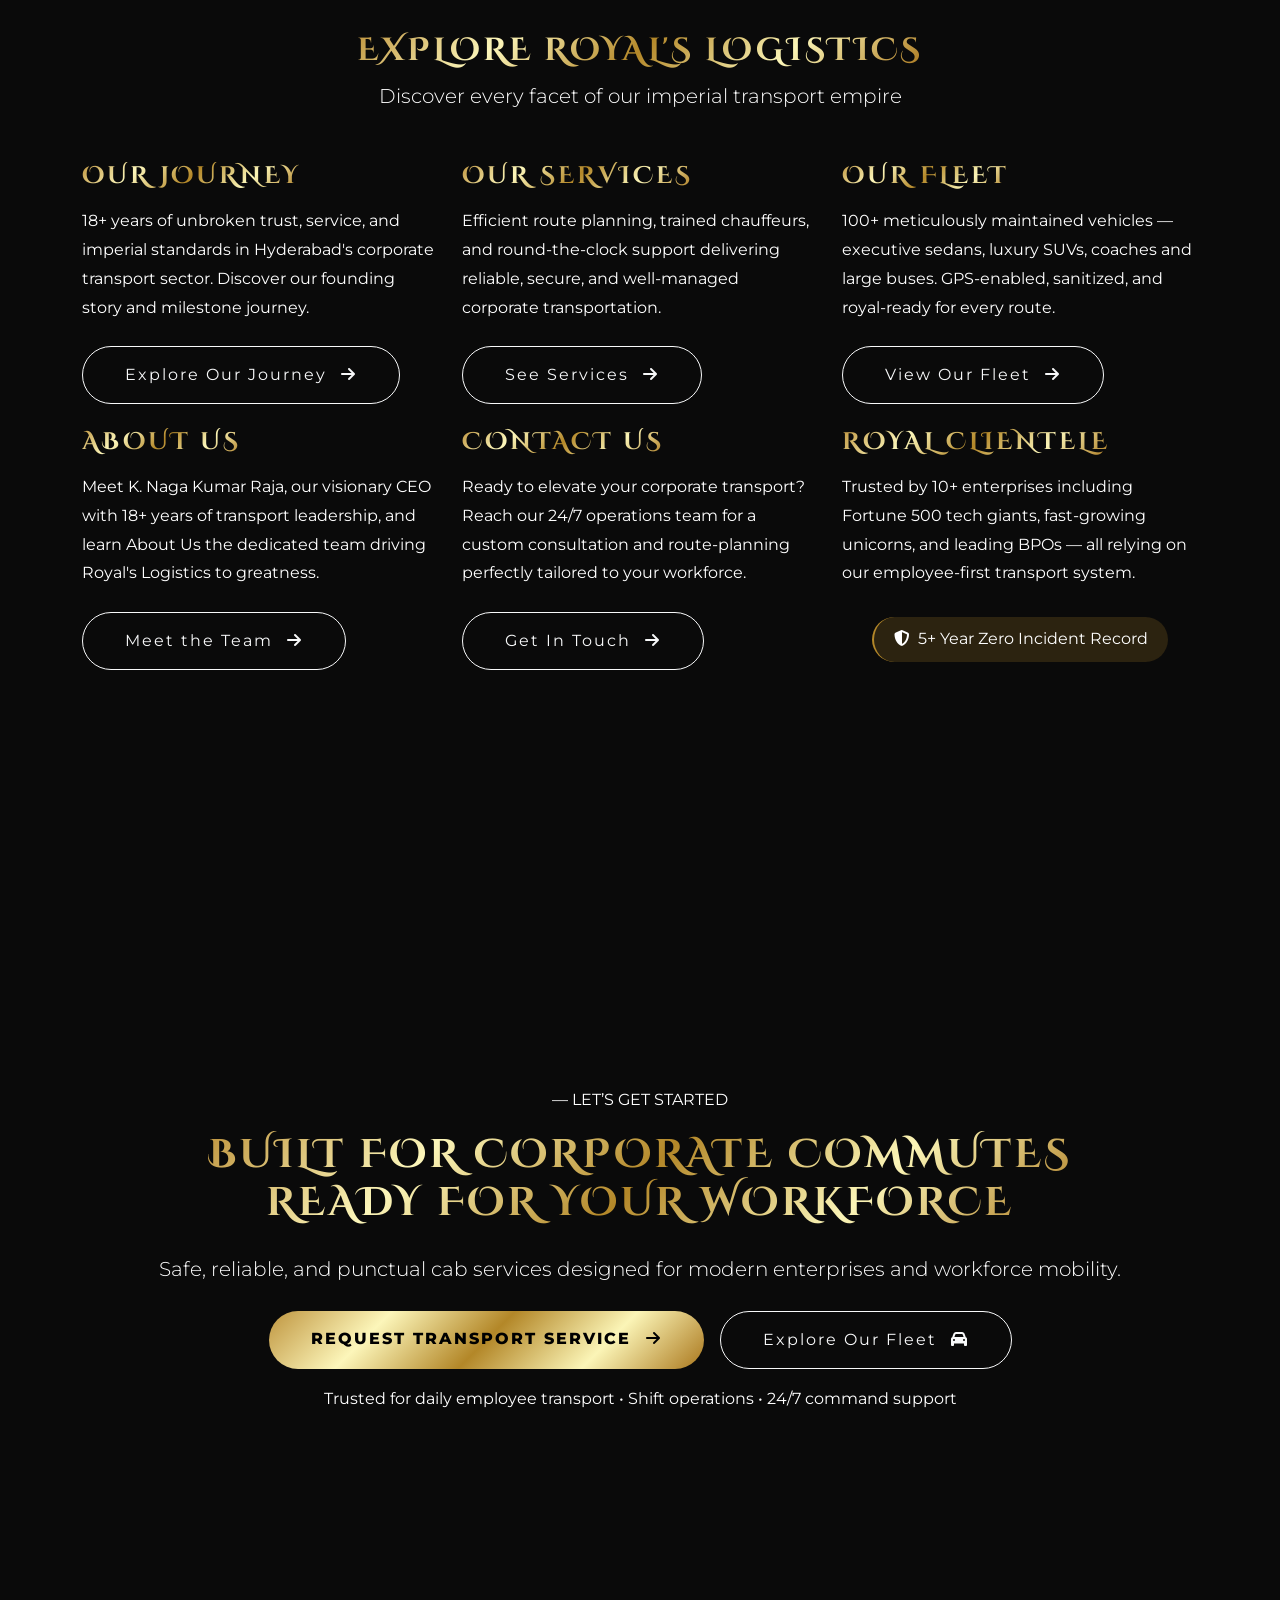
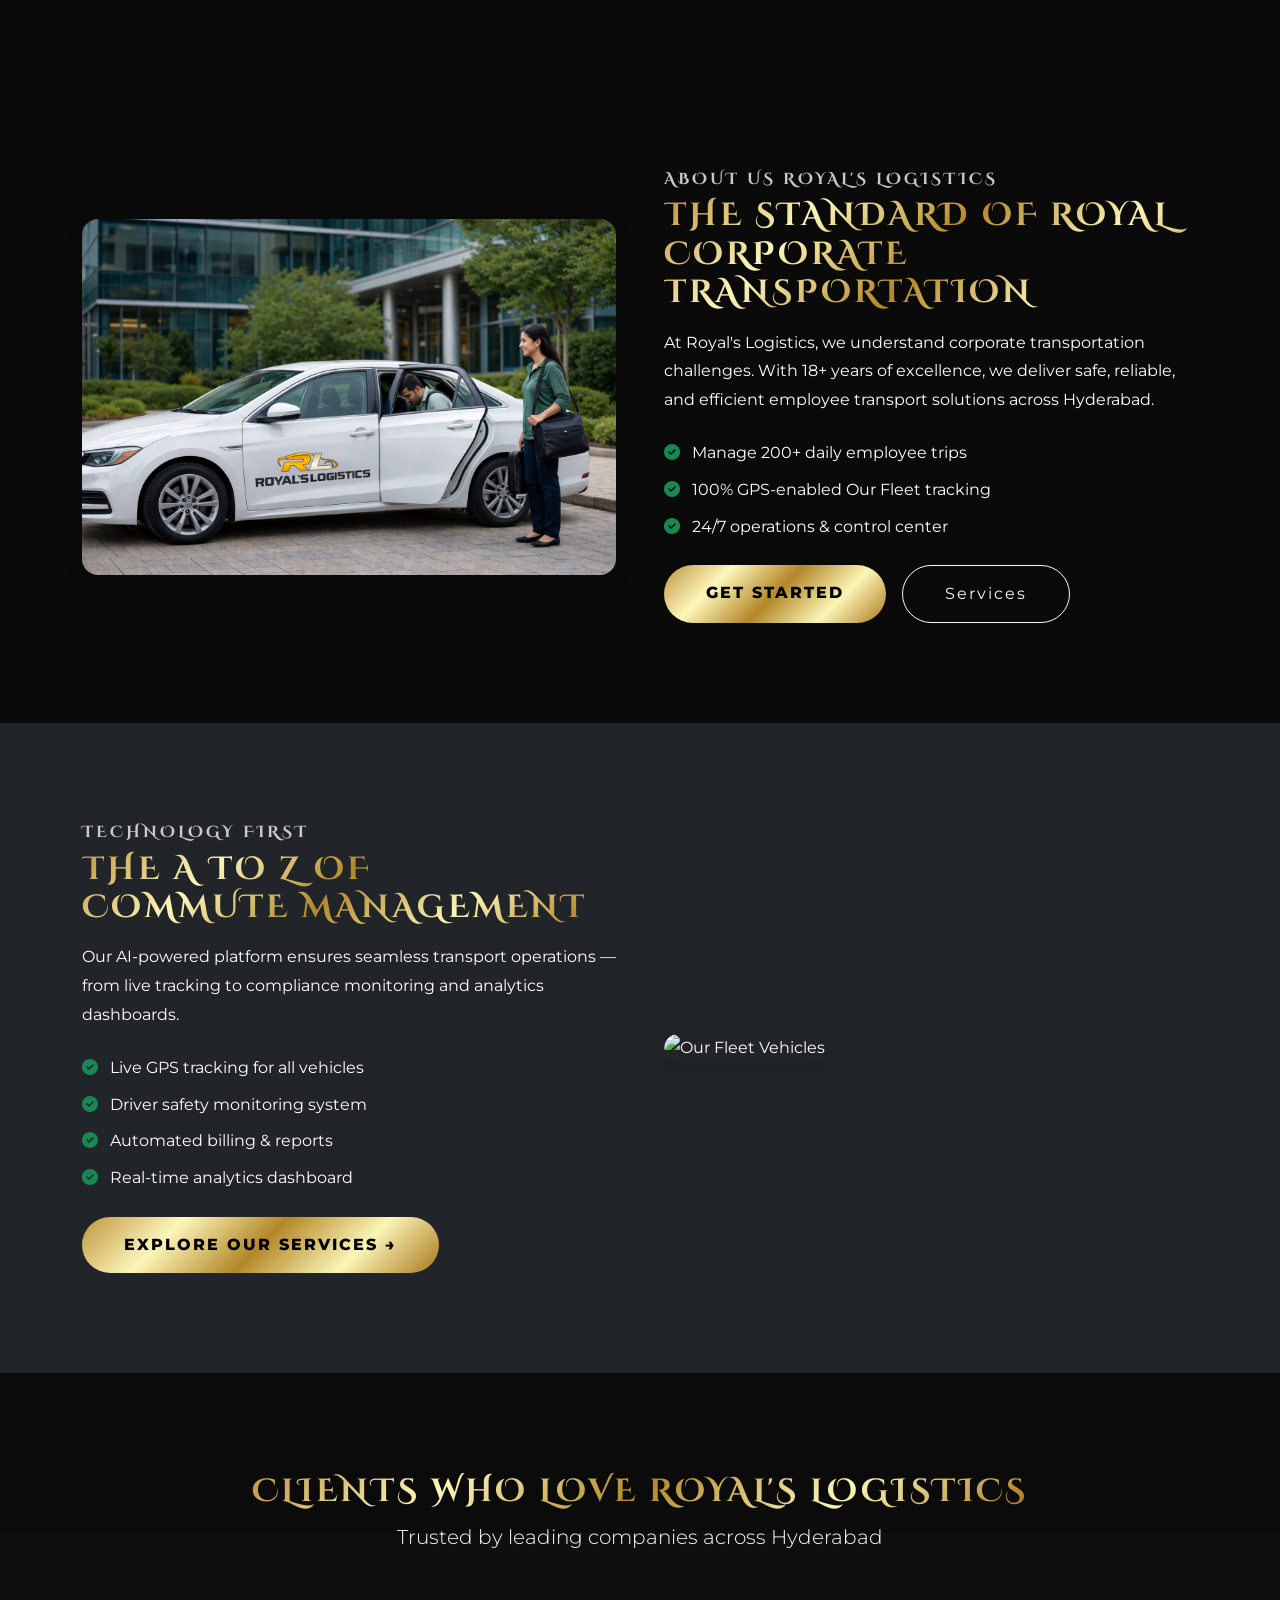
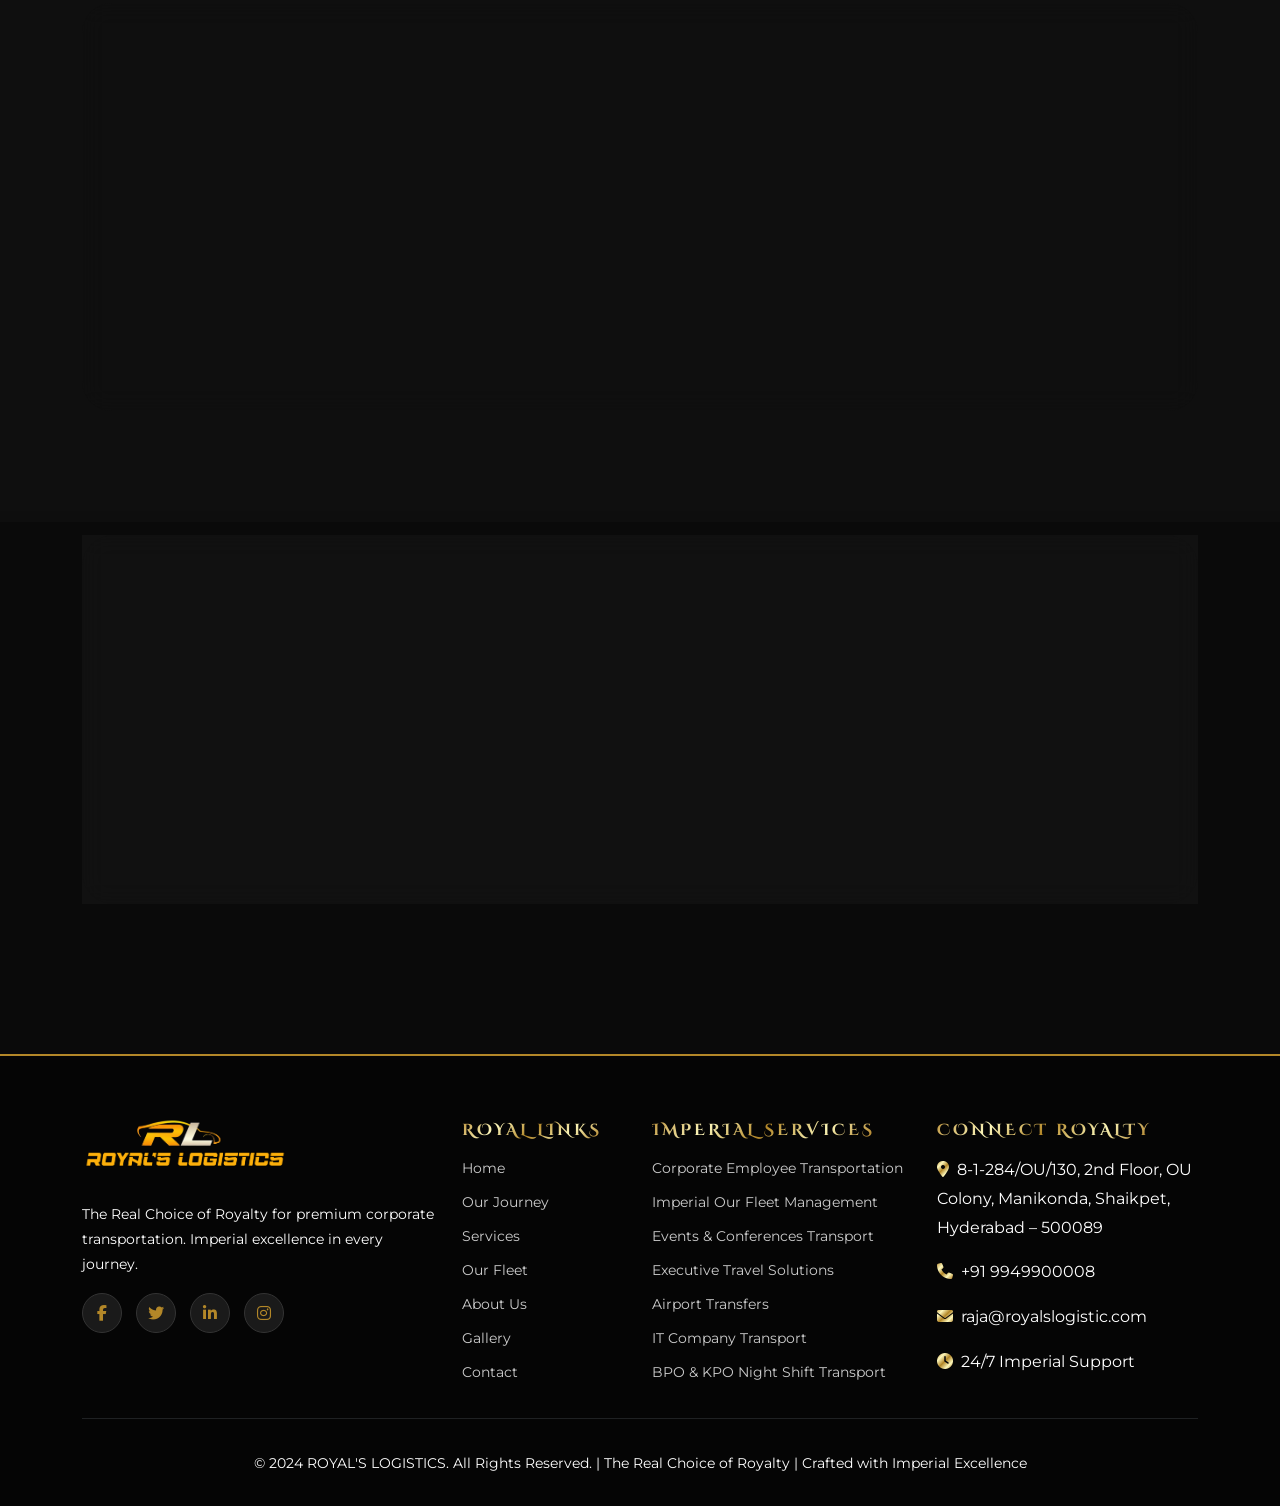
==== commit 16471438: "Update index.html" ====
--- a/index.html
+++ b/index.html
@@ -238,7 +238,7 @@
         </div>
         <div class="col-md-6 col-lg-4" data-aos="fade-up" data-aos-delay="300">
           <div class="preview-card">
-            <h4 class="gold-text mb-3">About Us Us</h4>
+            <h4 class="gold-text mb-3">About Us</h4>
             <p>Meet K. Naga Kumar Raja, our visionary CEO with 18+ years of transport leadership, and learn About Us the dedicated team driving Royal's Logistics to greatness.</p>
             <div class="mt-4">
               <a href="About Us.html" class="btn btn-outline-light" style="border-radius:50px;padding:16px 42px;letter-spacing:2px;">Meet the Team <i class="fas fa-arrow-right ms-2"></i></a>
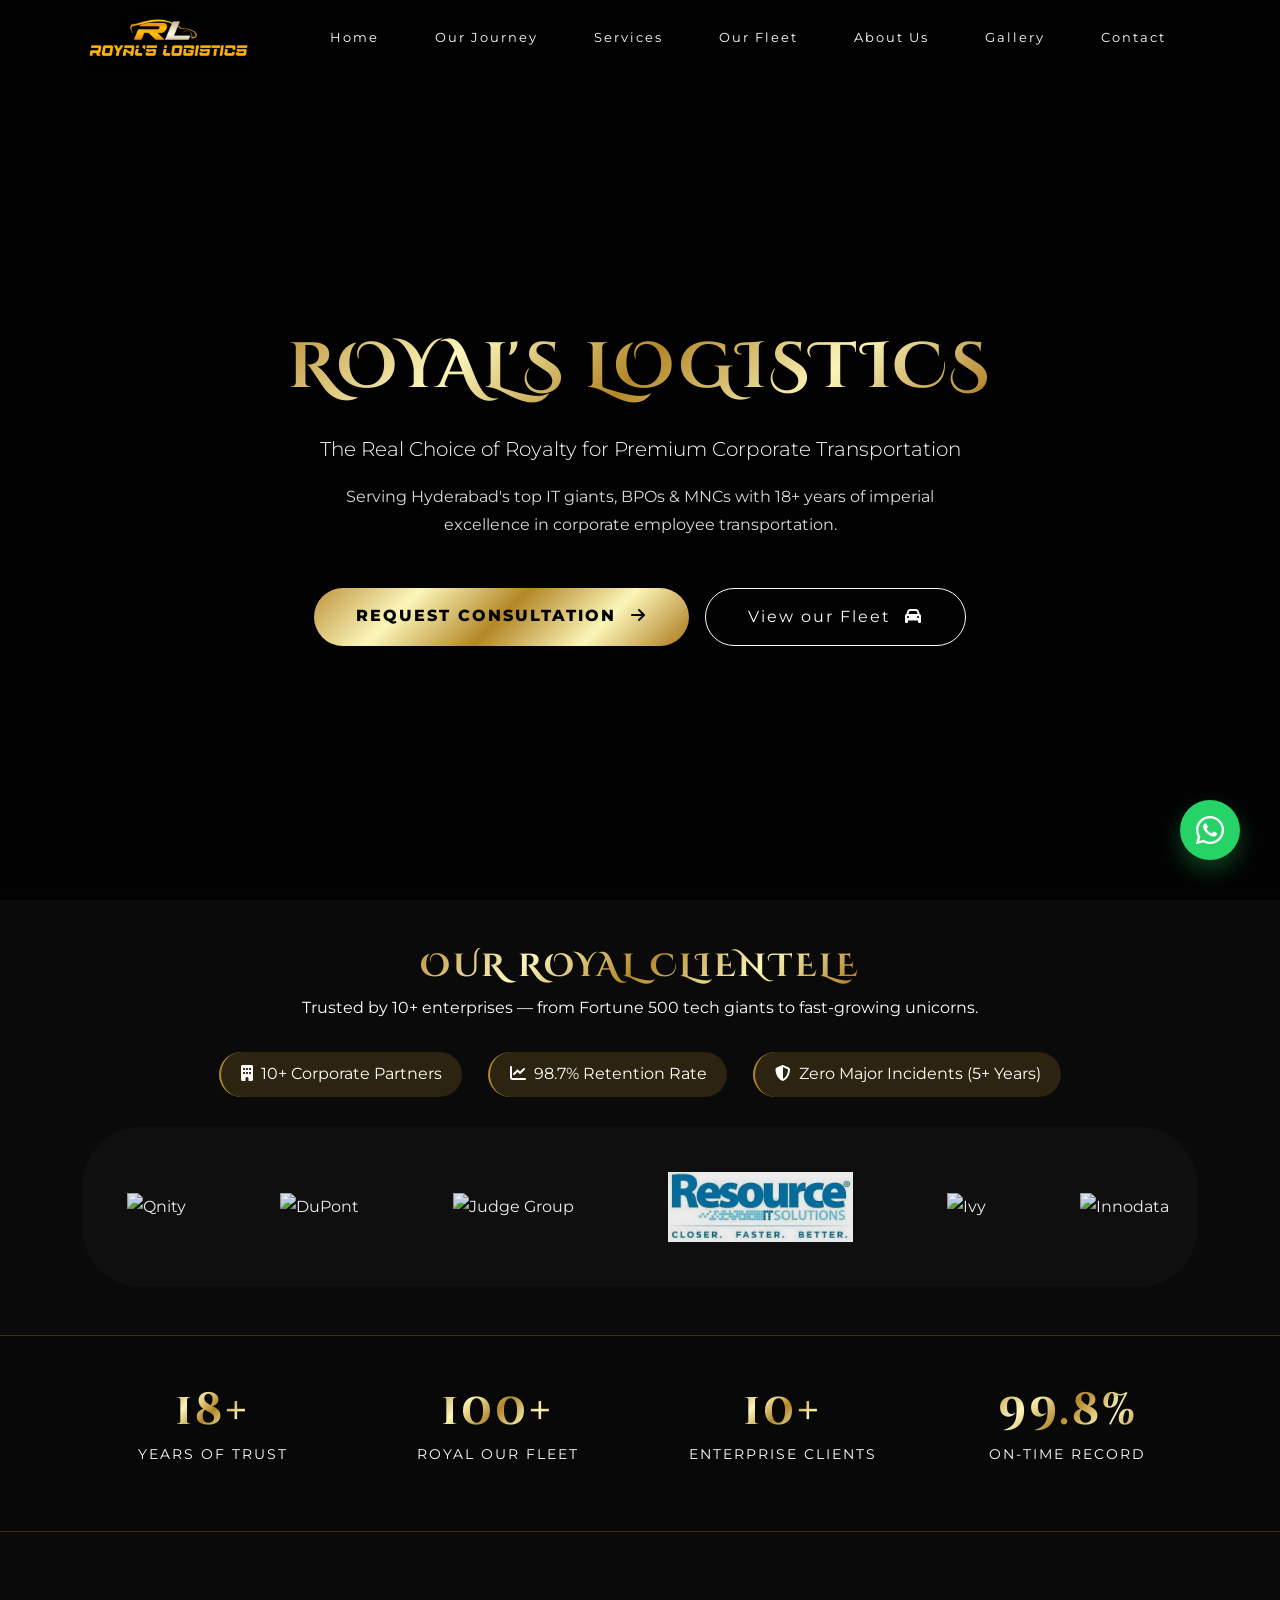
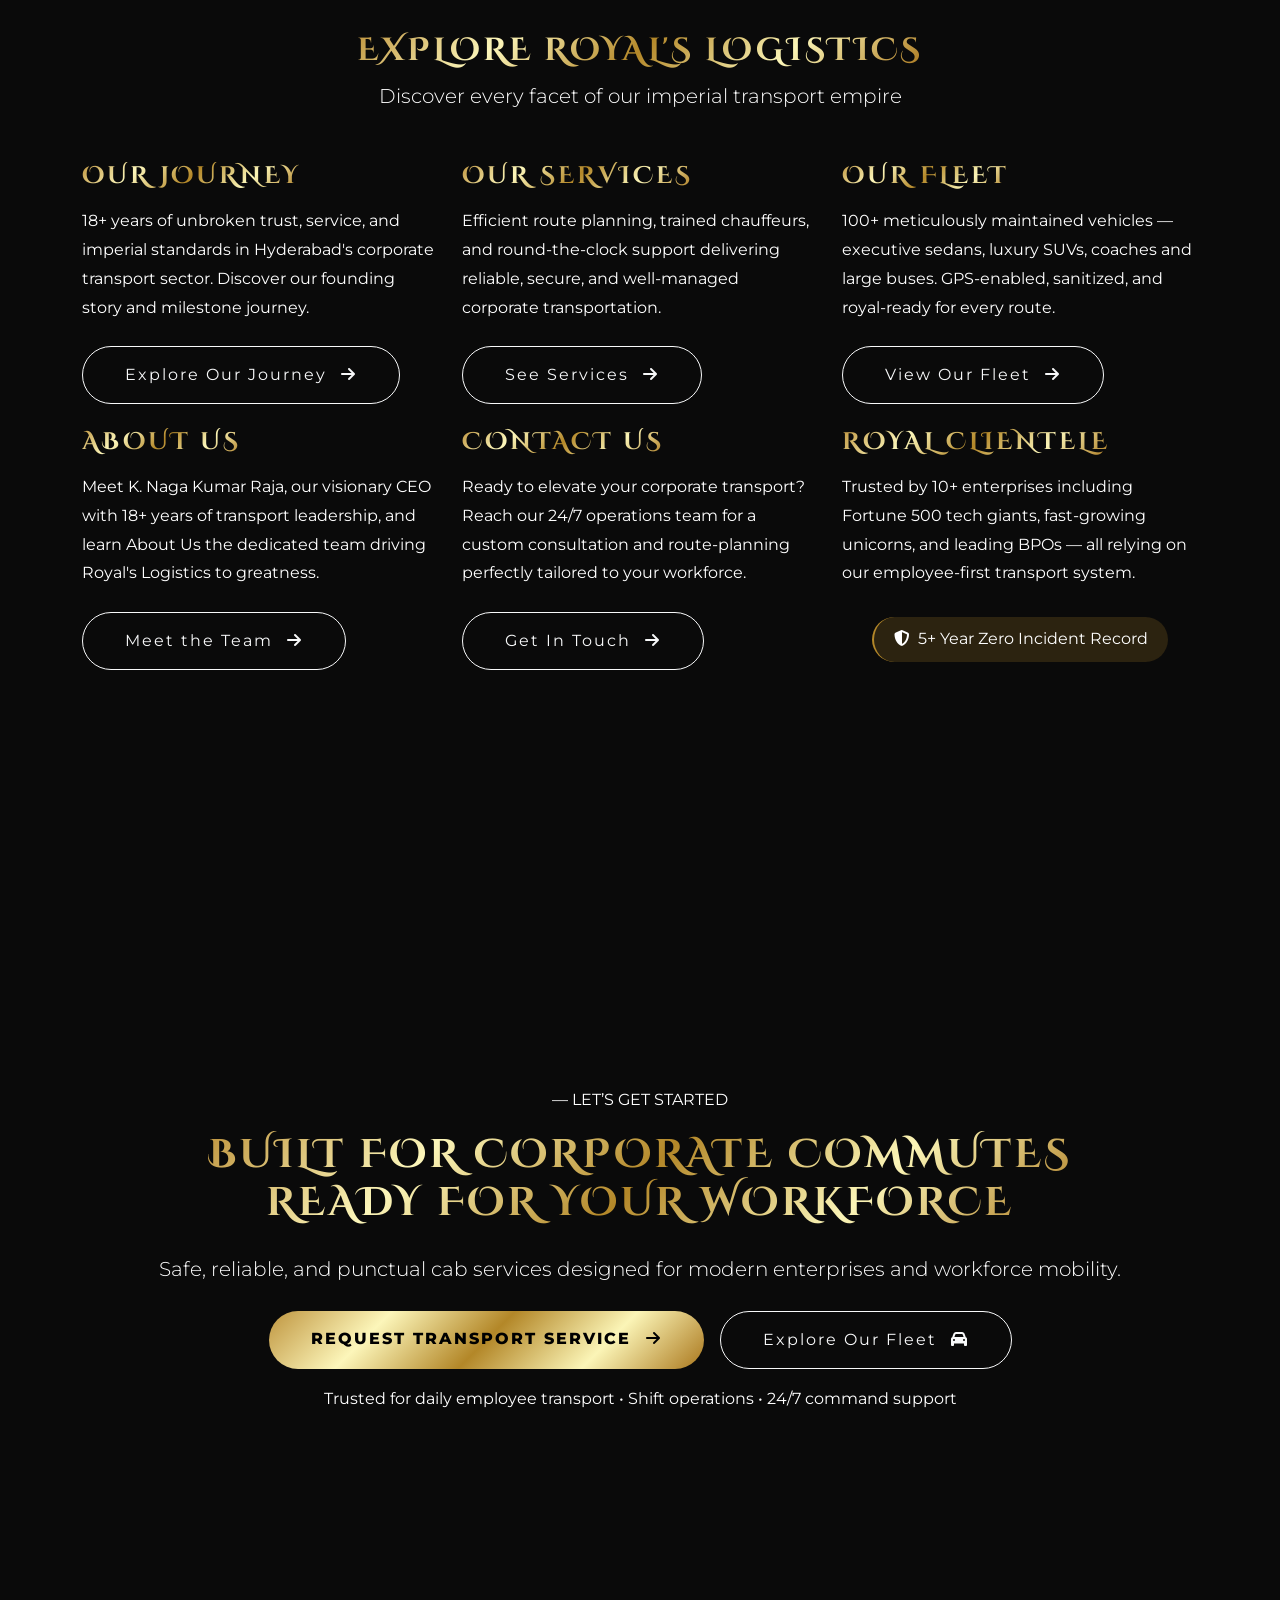
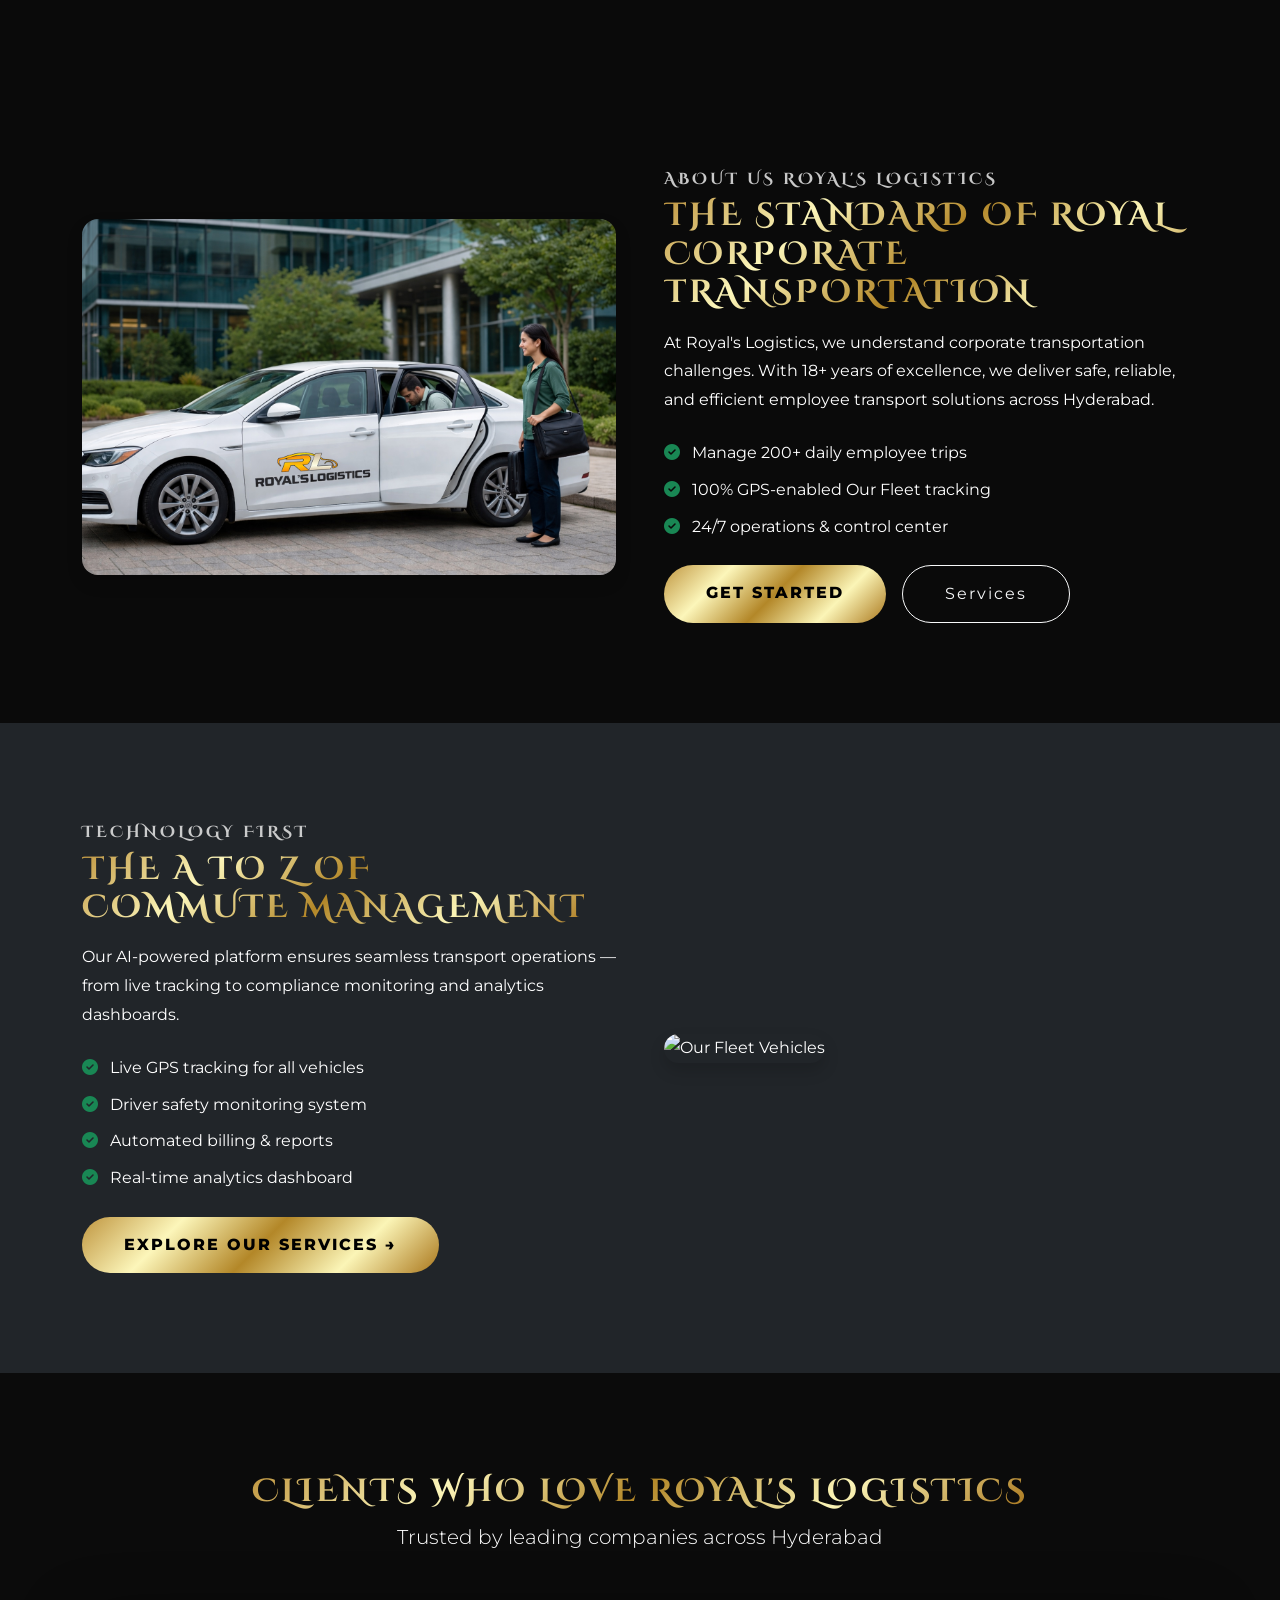
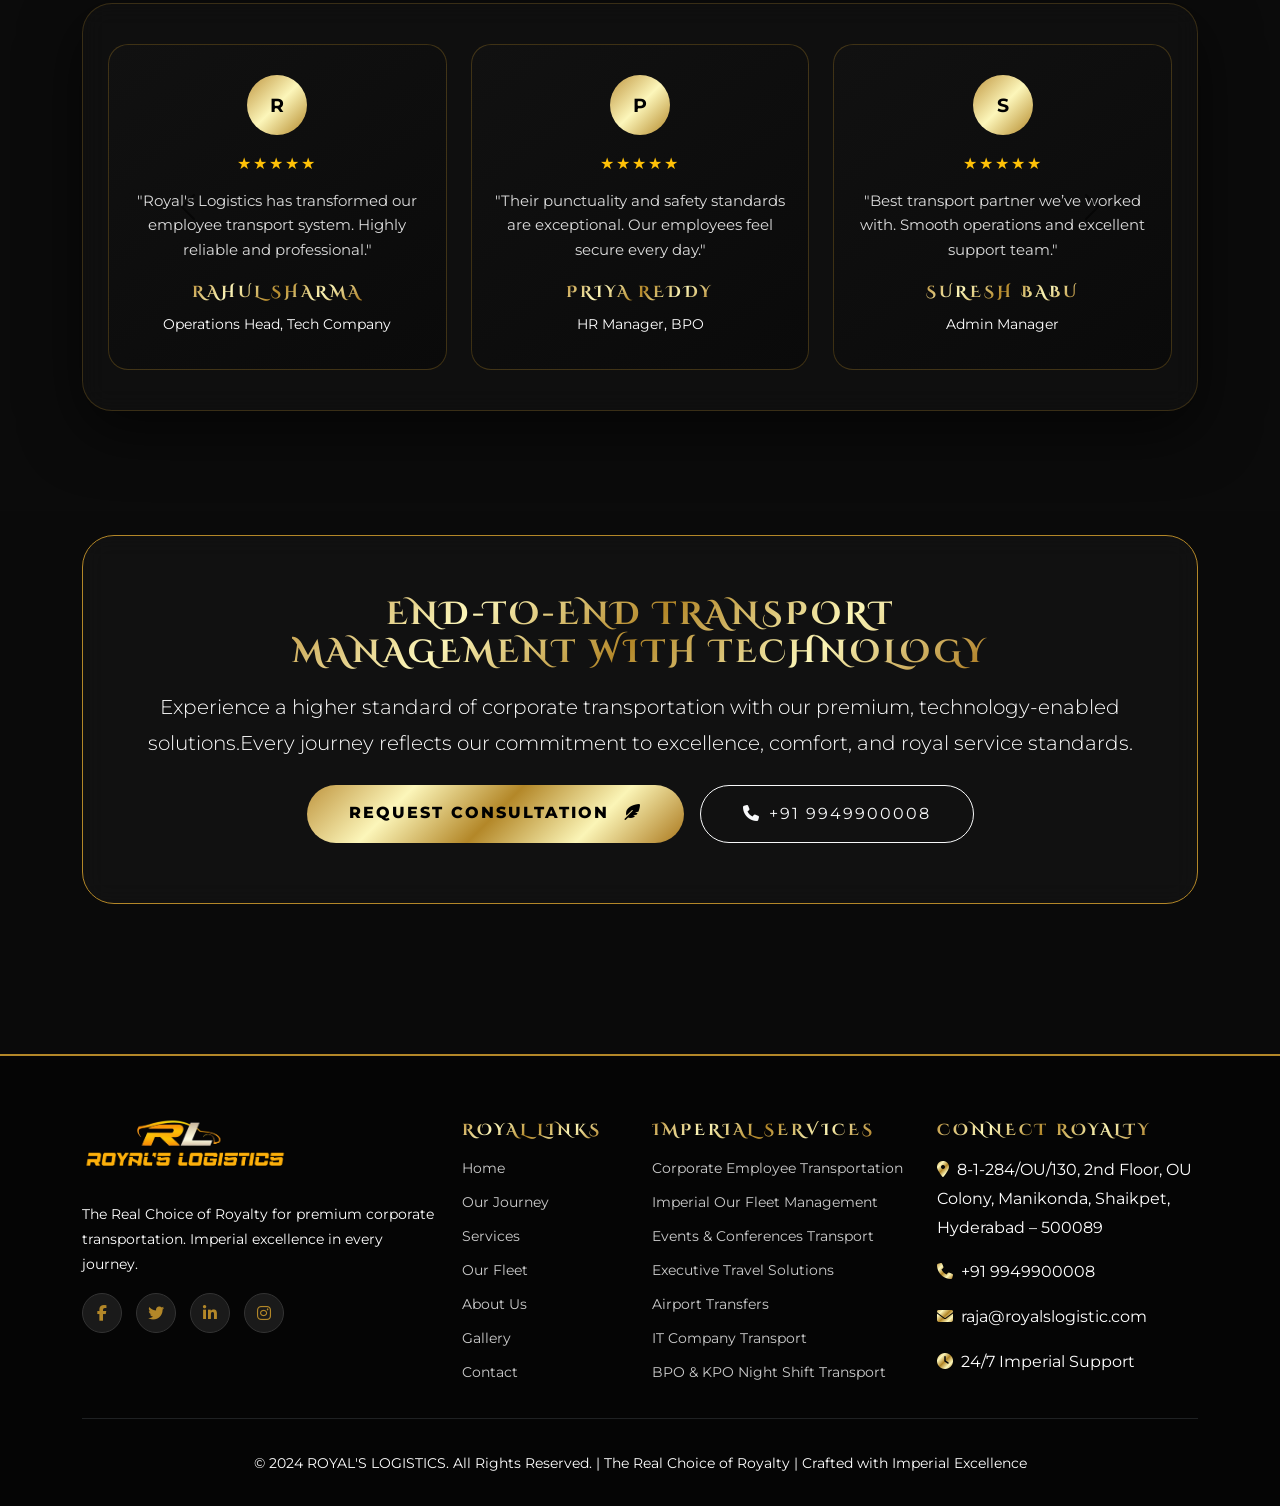
==== commit d6ae87a8: "Update fmt.Println output from 'Hello' to 'Goodbye'" ====
--- a/index.html
+++ b/index.html
@@ -5,8 +5,8 @@
   <meta name="viewport" content="width=device-width, initial-scale=1.0, user-scalable=yes" />
   <title>ROYAL'S LOGISTICS | Imperial Corporate Employee Transport</title>
 <!-- Favicon (Logo as icon) -->
-<link rel="icon" type="image/png" href="logo.png" />
-<link rel="apple-touch-icon" href="logo.png" />
+<link rel="icon" type="image/png" href="logo1.png" />
+  <link rel="apple-touch-icon" href="logo1.png" />
 
 <!-- SEO Title -->
 <title>ROYAL'S LOGISTICS | Imperial Corporate Employee Transport</title>
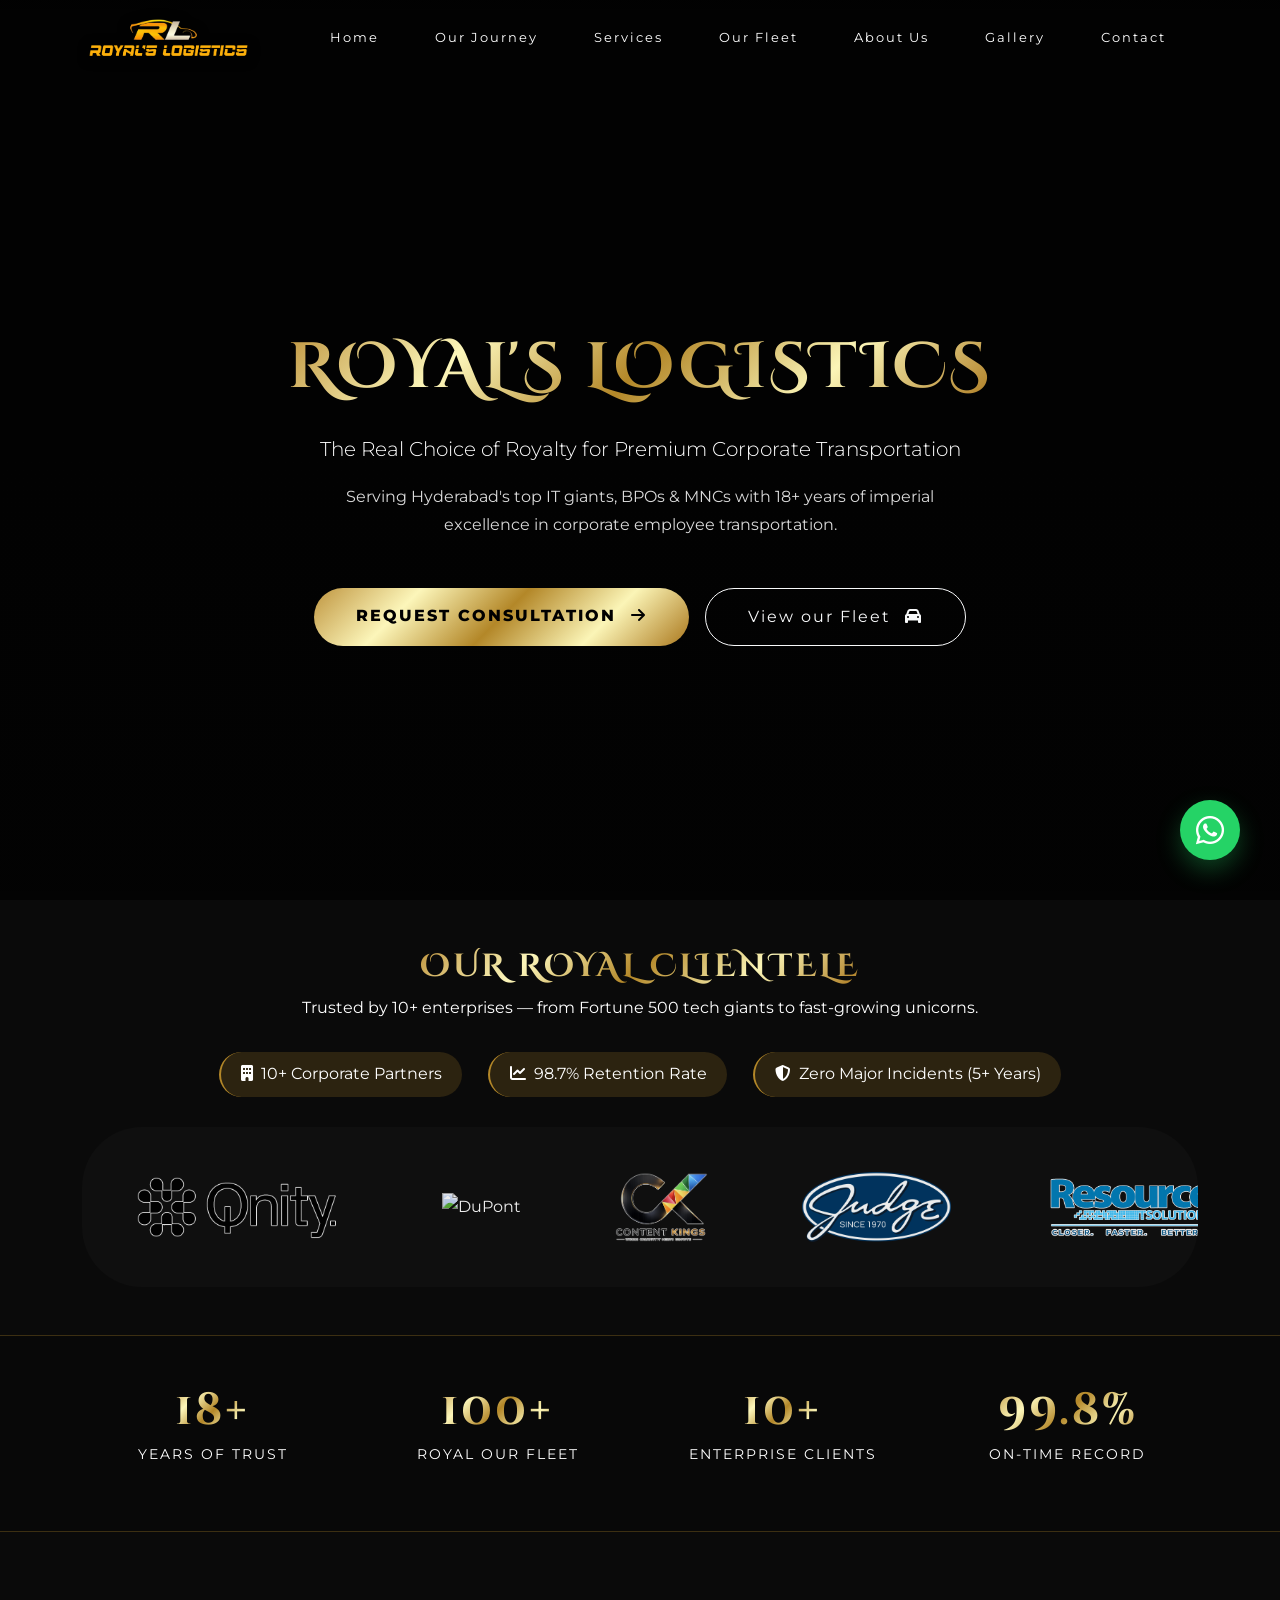
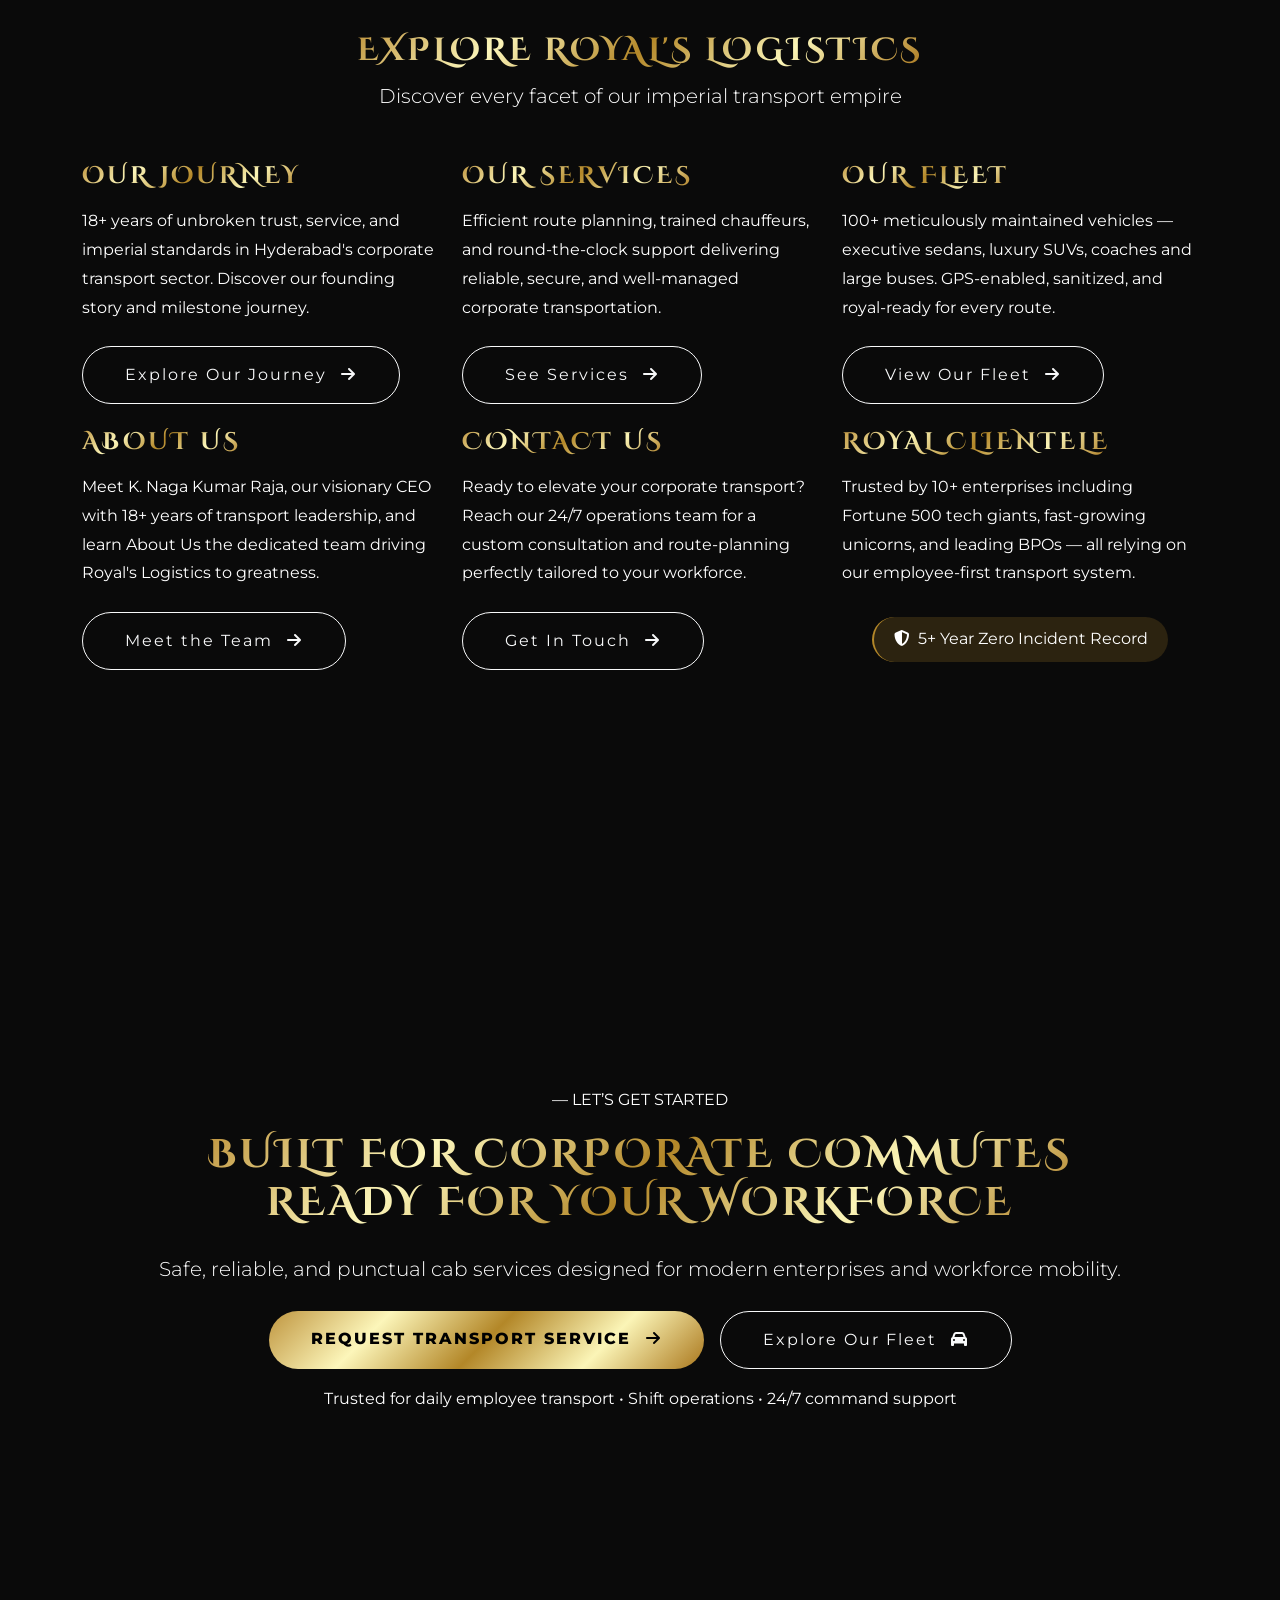
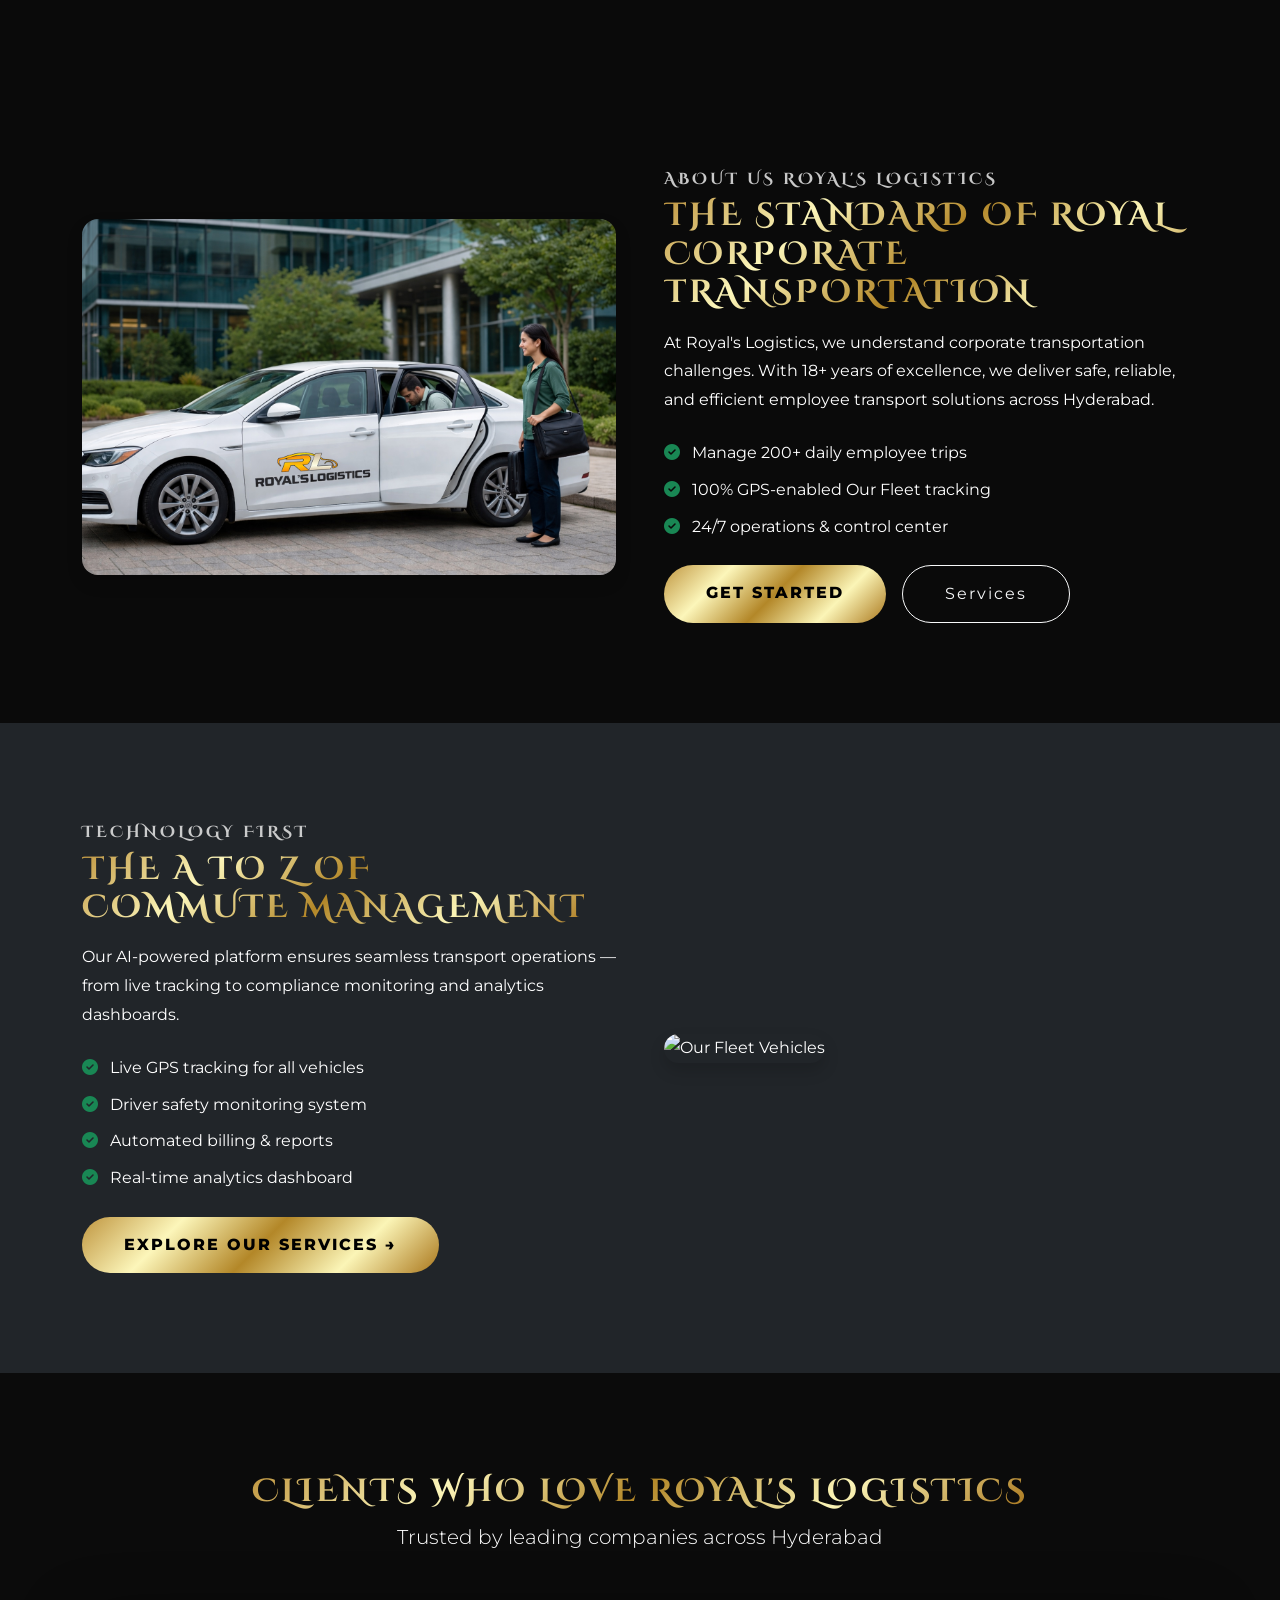
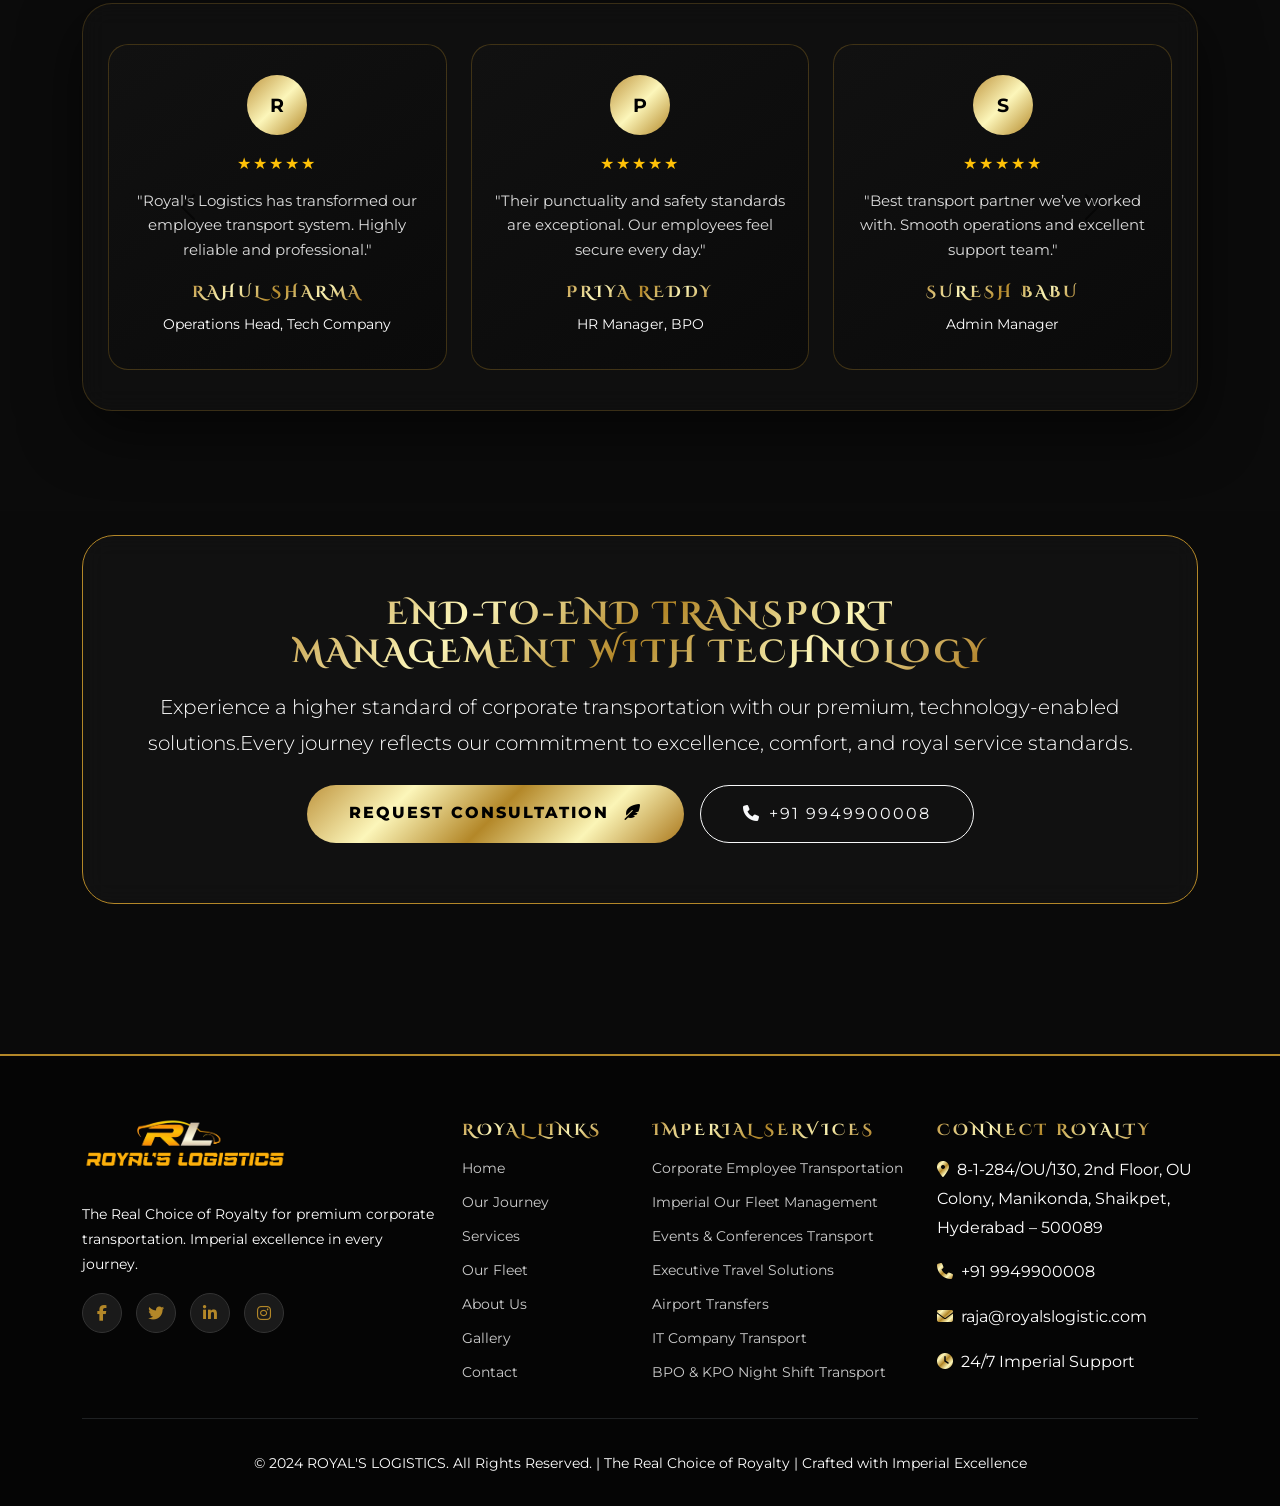
==== commit aeec3b50: "Add files via upload" ====
--- a/index.html
+++ b/index.html
@@ -6,7 +6,7 @@
   <title>ROYAL'S LOGISTICS | Imperial Corporate Employee Transport</title>
 <!-- Favicon (Logo as icon) -->
 <link rel="icon" type="image/png" href="logo1.png" />
-  <link rel="apple-touch-icon" href="logo1.png" />
+<link rel="apple-touch-icon" href="logo1.png" />
 
 <!-- SEO Title -->
 <title>ROYAL'S LOGISTICS | Imperial Corporate Employee Transport</title>
@@ -160,18 +160,20 @@
       </div>
       <div class="logo-carousel">
         <div class="logo-track">
-          <img src="https://mma.prnewswire.com/media/2775788/Qnity_logo.jpg?p=facebook" alt="Qnity">
-          <img src="https://www.dupont.co.in/content/dam/dupont/amer/us/en/corporate/general/icons/DuPont_tm_rgb.png" alt="DuPont">
-          <img src="https://www.judgeindiasolutions.com/wp-content/themes/judge-group/assets/logo/judge-group-logo@2x.png" alt="Judge Group">
-          <img src="Resource.jpg" alt="Resource">
-          <img src="https://skillety.com/_next/image?url=%2F_next%2Fstatic%2Fmedia%2Fivy.c1777a54.png&w=1920&q=75" alt="Ivy">
-          <img src="https://innodata.com/wp-content/uploads/2024/09/Innodata_newlogo_1-1-1-768x203.webp" alt="Innodata">
-          <img src="https://mma.prnewswire.com/media/2775788/Qnity_logo.jpg?p=facebook" alt="Qnity">
-          <img src="https://www.dupont.co.in/content/dam/dupont/amer/us/en/corporate/general/icons/DuPont_tm_rgb.png" alt="DuPont">
-          <img src="https://www.judgeindiasolutions.com/wp-content/themes/judge-group/assets/logo/judge-group-logo@2x.png" alt="Judge Group">
-          <img src="Resource.jpg" alt="Resource">
-          <img src="https://skillety.com/_next/image?url=%2F_next%2Fstatic%2Fmedia%2Fivy.c1777a54.png&w=1920&q=75" alt="Ivy">
-          <img src="https://innodata.com/wp-content/uploads/2024/09/Innodata_newlogo_1-1-1-768x203.webp" alt="Innodata">
+          <img src="Qnity.png" alt="Qnity">
+          <img src="Dupont.png" alt="DuPont">
+          <img src="contentkings.png" alt="ContentKings">
+          <img src="judge.png" alt="Judge Group">
+          <img src="Resource.png" alt="Resource">
+          <img src="ivy.png" alt="Ivy">
+          <img src="innodata.png" alt="Innodata">
+          <img src="Qnity.png" alt="Qnity">
+          <img src="Dupont.png" alt="DuPont">
+          <img src="contentkings.png" alt="ContentKings">
+          <img src="judge.png" alt="Judge Group">
+          <img src="Resource.png" alt="Resource">
+          <img src="ivy.png" alt="Ivy">
+          <img src="innodata.png" alt="Innodata">
         </div>
       </div>
     </div>
@@ -619,4 +621,4 @@
   <script src="https://unpkg.com/aos@2.3.1/dist/aos.js"></script>
   <script src="main.js"></script>
 </body>
-</html>
+</html>
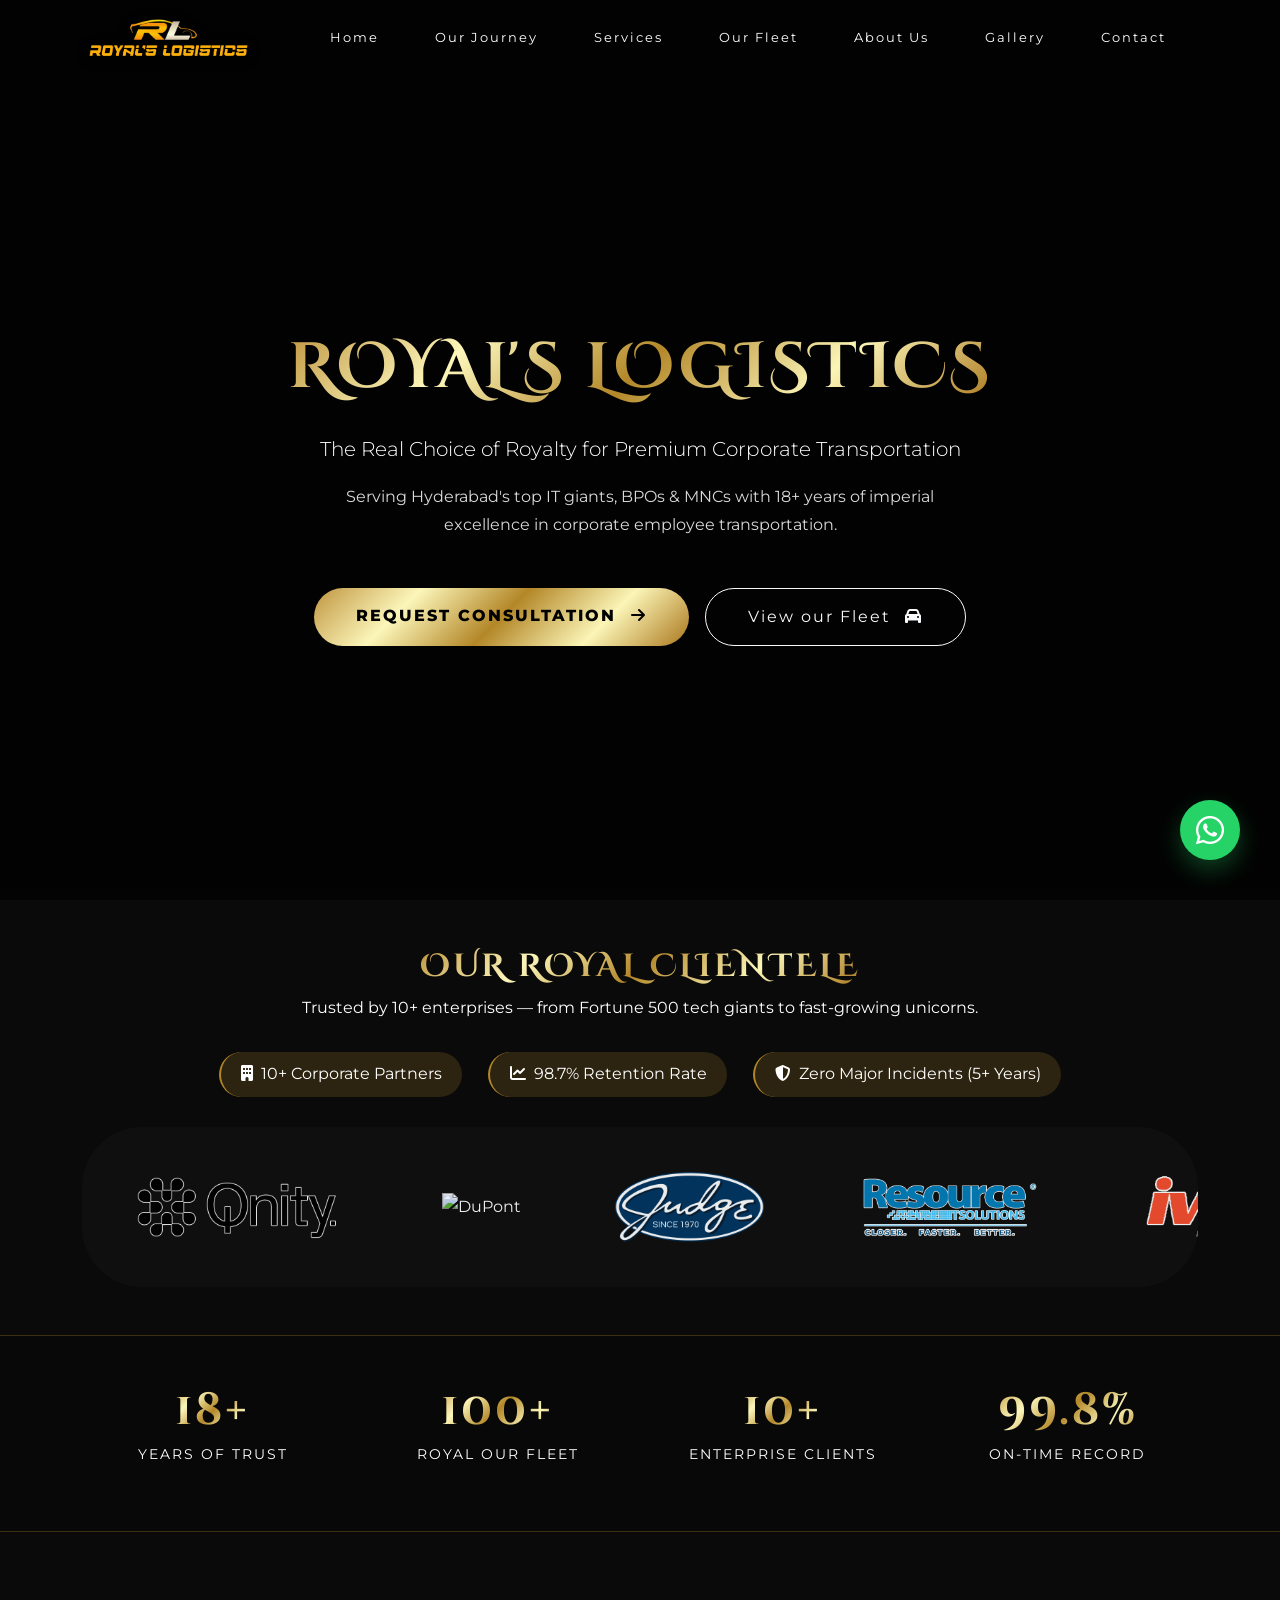
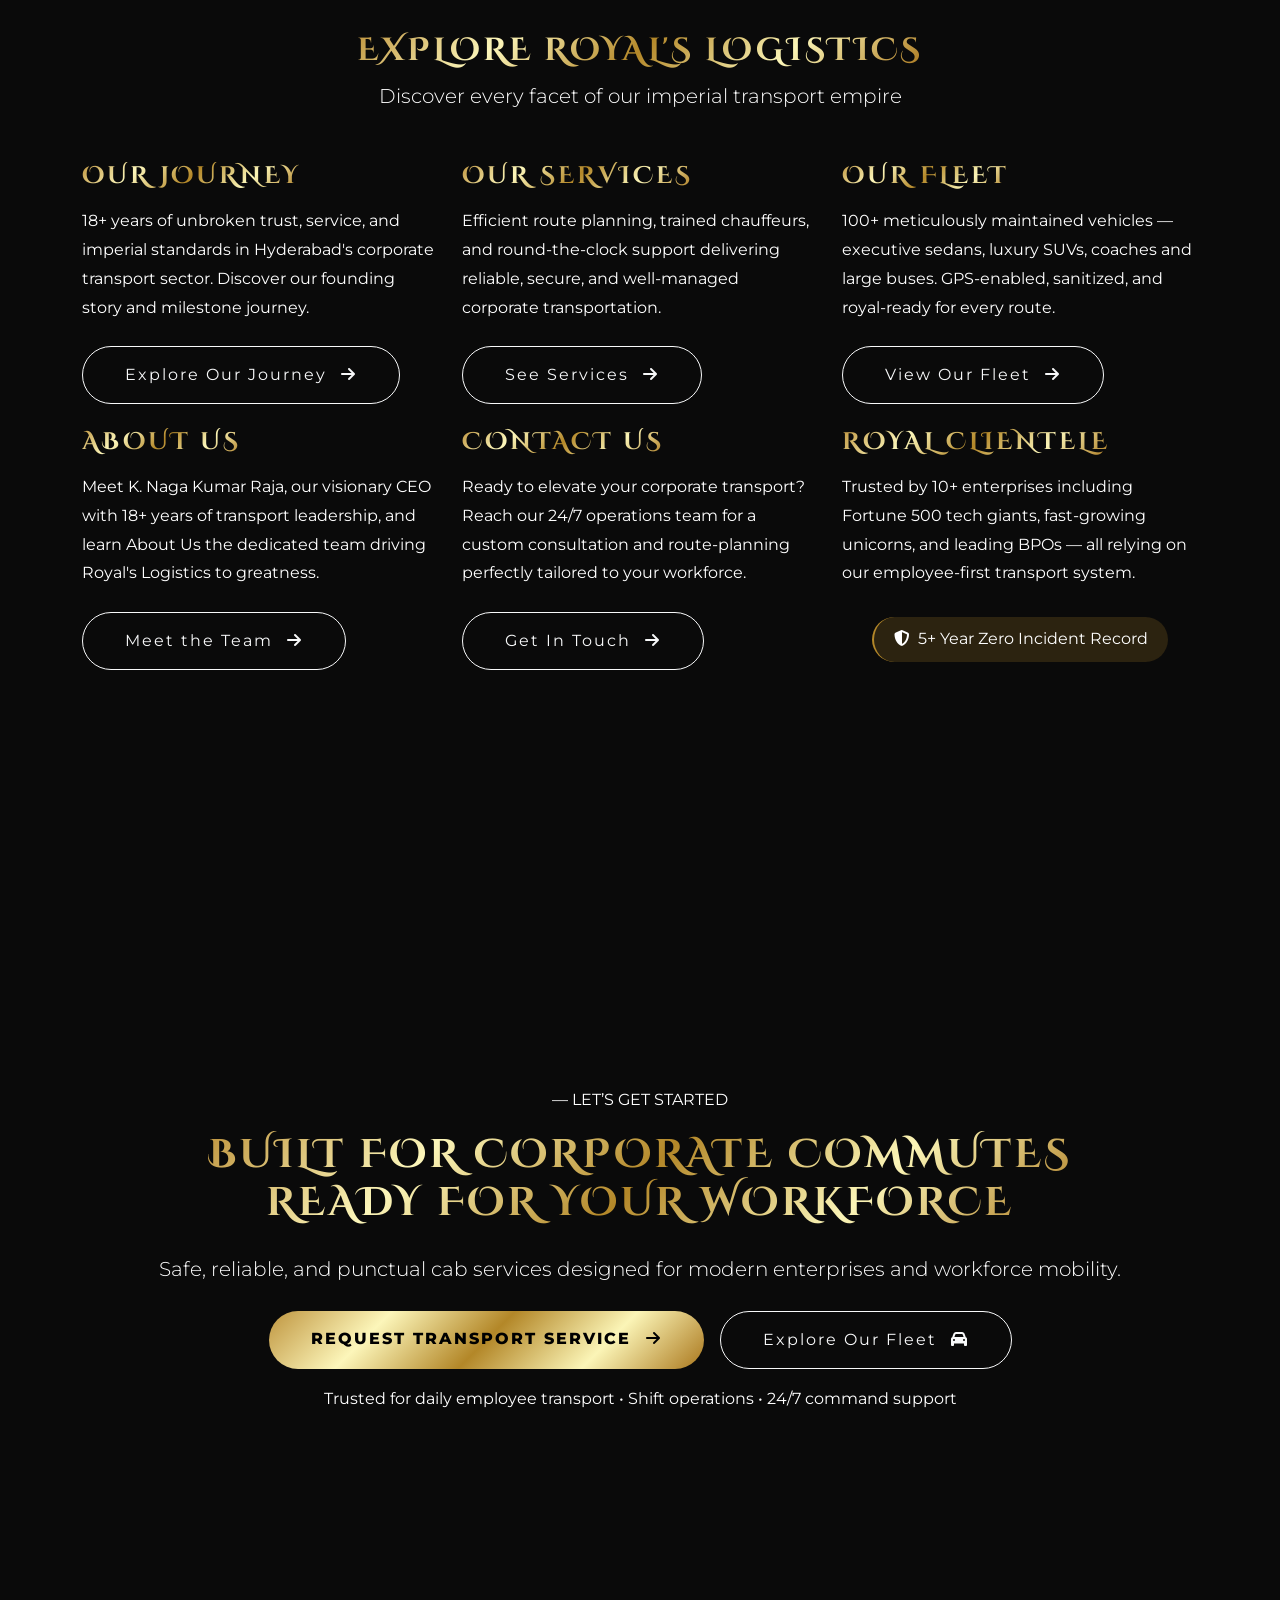
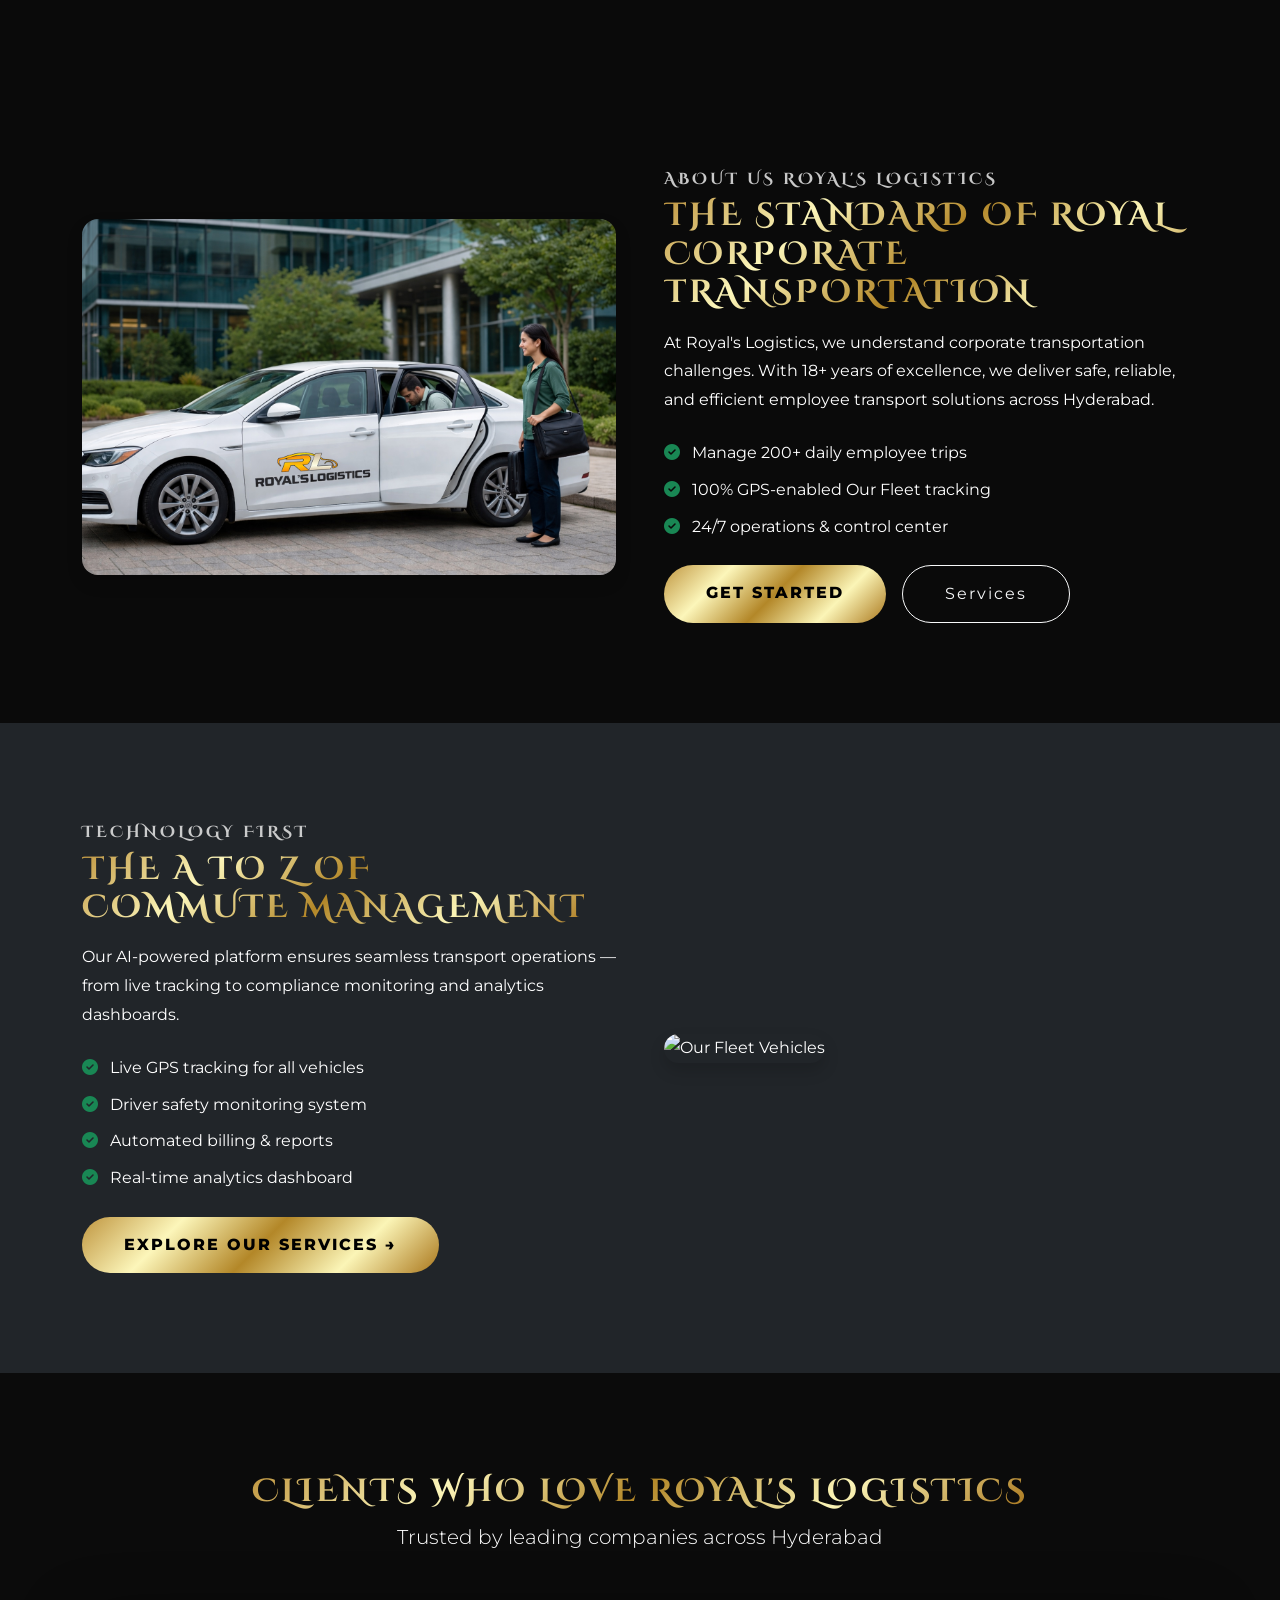
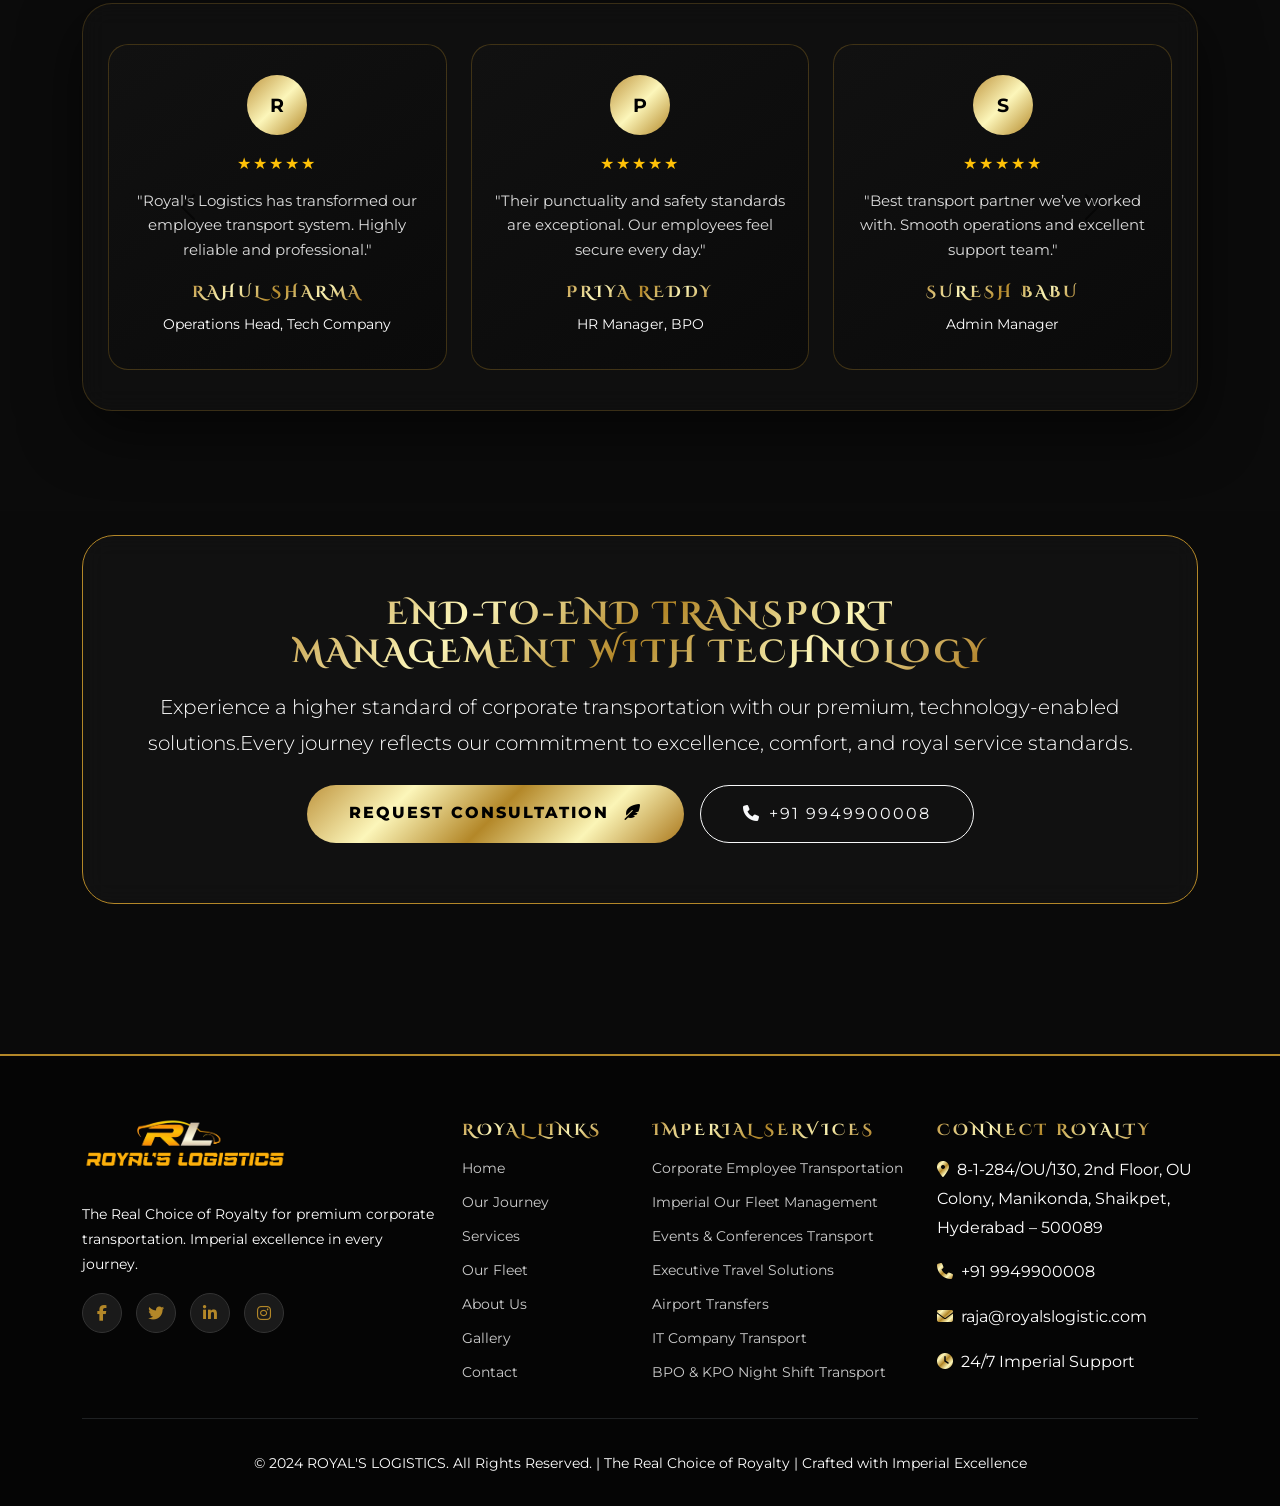
==== commit f40dc1c2: "Update index.html" ====
--- a/index.html
+++ b/index.html
@@ -162,18 +162,18 @@
         <div class="logo-track">
           <img src="Qnity.png" alt="Qnity">
           <img src="Dupont.png" alt="DuPont">
-          <img src="contentkings.png" alt="ContentKings">
           <img src="judge.png" alt="Judge Group">
           <img src="Resource.png" alt="Resource">
           <img src="ivy.png" alt="Ivy">
           <img src="innodata.png" alt="Innodata">
+          <img src="contentkings.png" alt="ContentKings">
           <img src="Qnity.png" alt="Qnity">
           <img src="Dupont.png" alt="DuPont">
-          <img src="contentkings.png" alt="ContentKings">
           <img src="judge.png" alt="Judge Group">
           <img src="Resource.png" alt="Resource">
           <img src="ivy.png" alt="Ivy">
           <img src="innodata.png" alt="Innodata">
+          <img src="contentkings.png" alt="ContentKings">
         </div>
       </div>
     </div>
@@ -621,4 +621,4 @@
   <script src="https://unpkg.com/aos@2.3.1/dist/aos.js"></script>
   <script src="main.js"></script>
 </body>
-</html>+</html>
